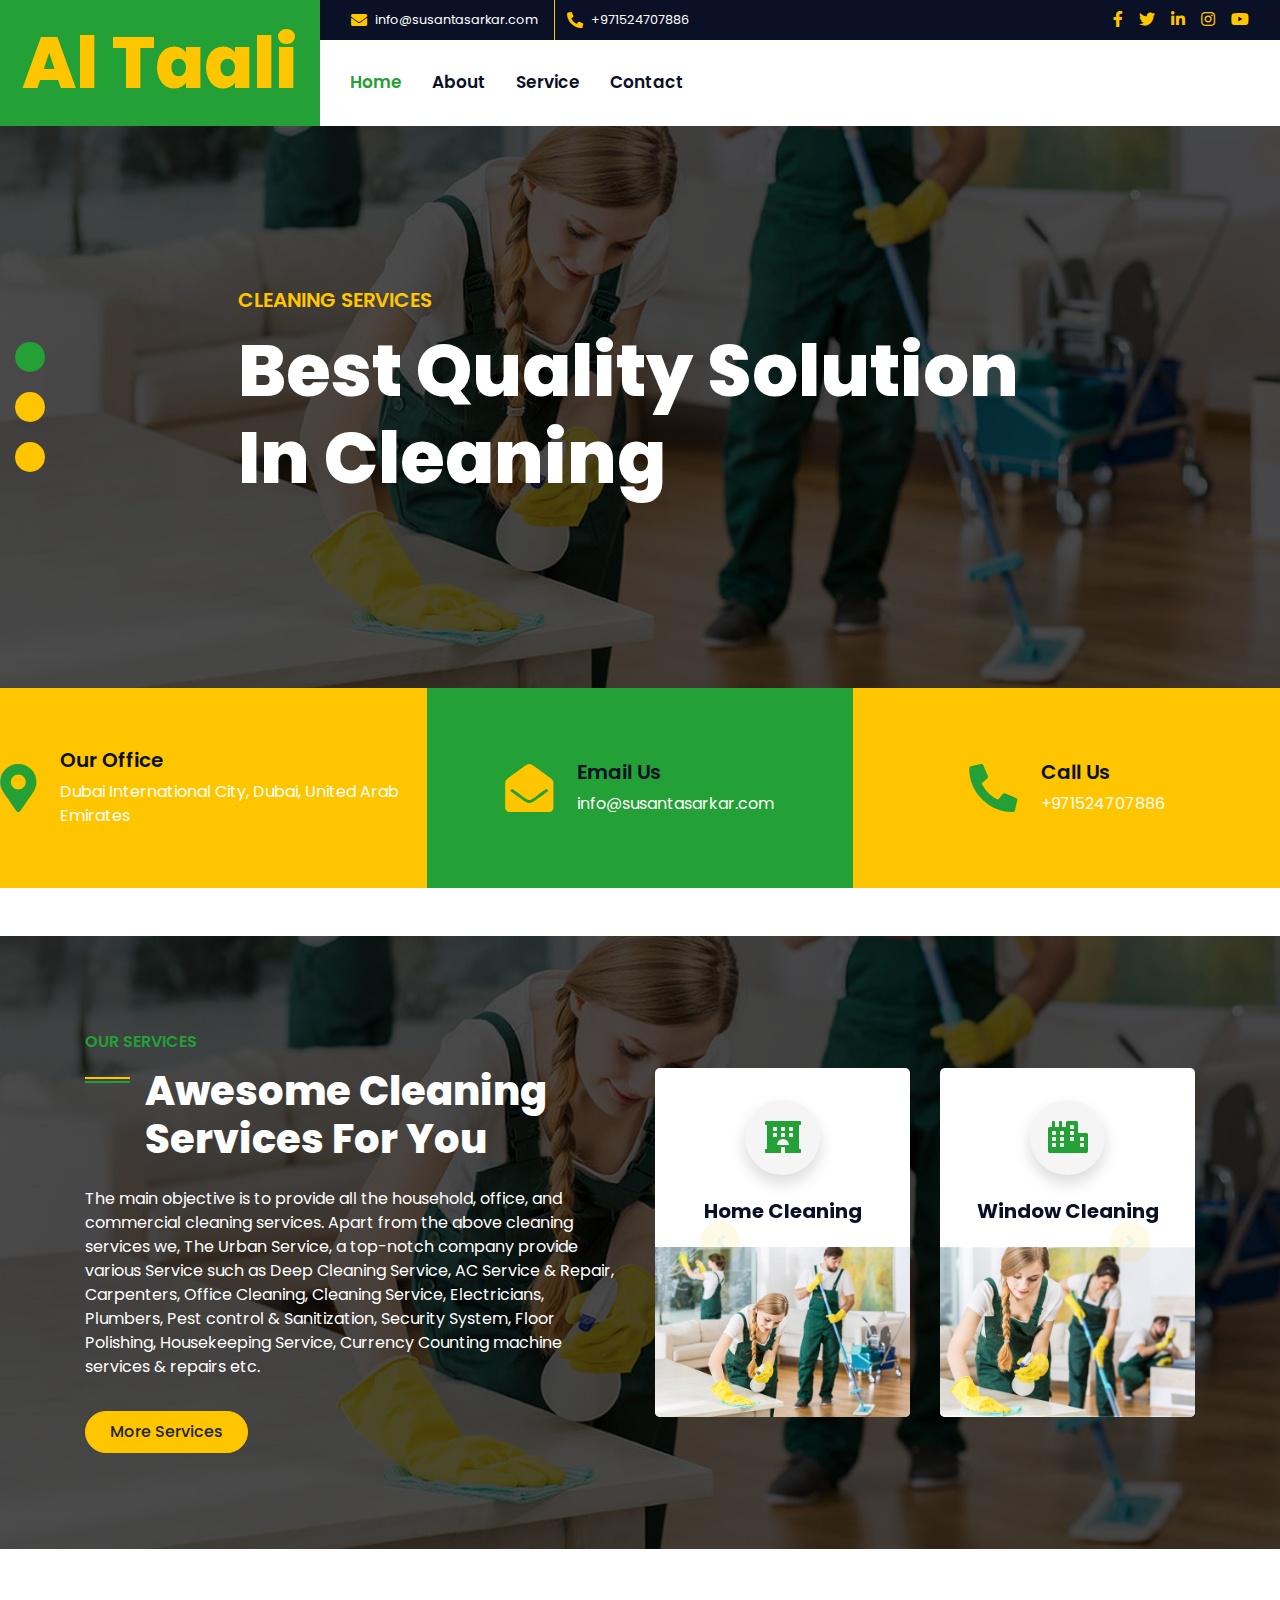
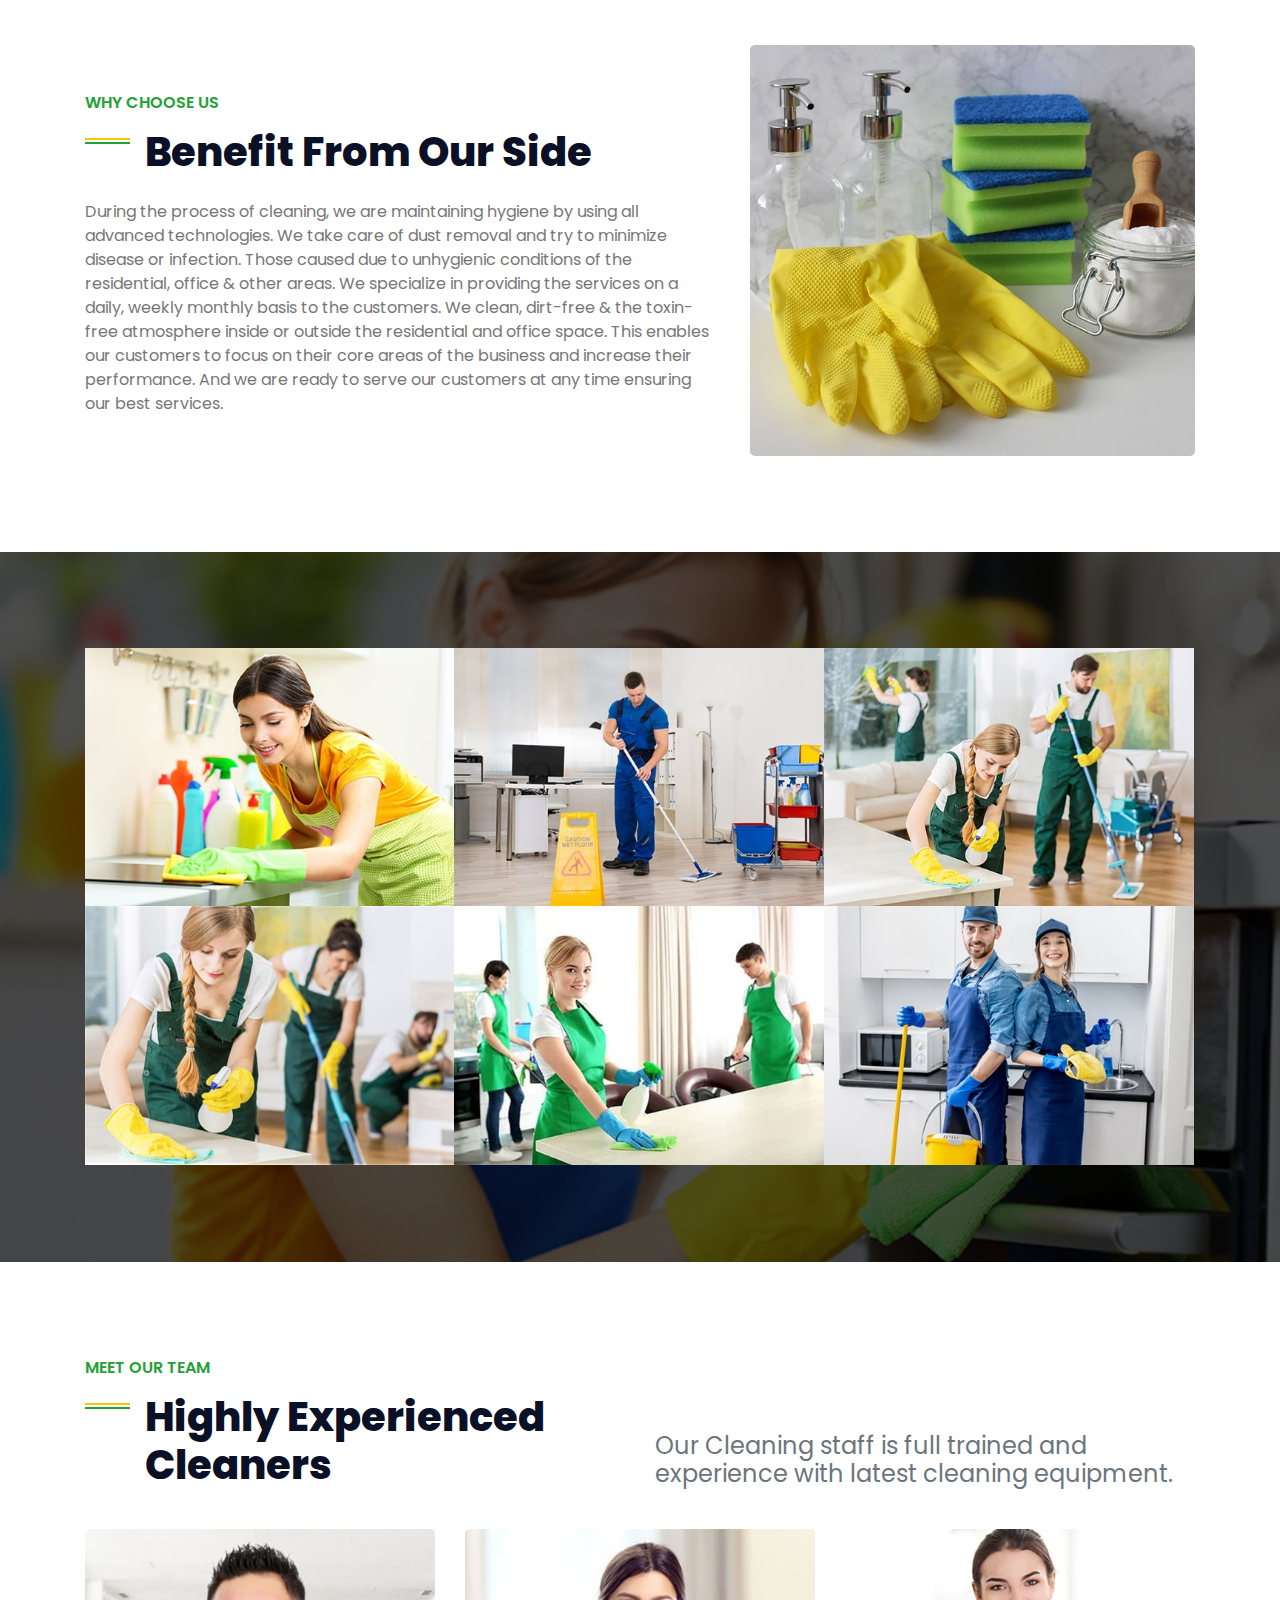
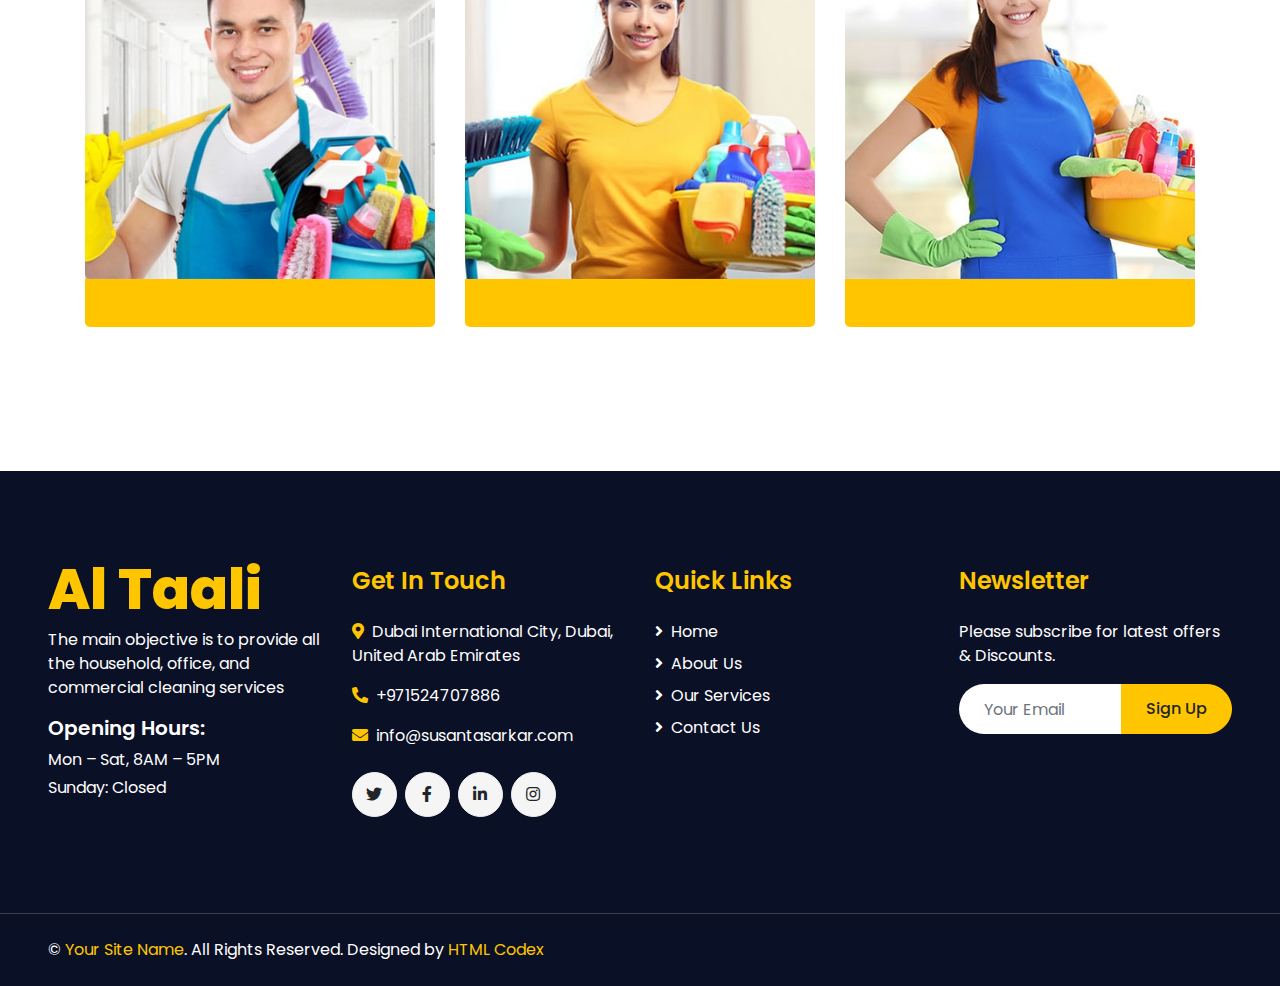
==== index.html @ 40920429 "updates" ====
<!DOCTYPE html>
<html lang="en">

<head>
    <meta charset="utf-8">
    <title>Al Taali - Cleaning Services LLC</title>
    <meta content="width=device-width, initial-scale=1.0" name="viewport">
    <meta content="Free HTML Templates" name="keywords">
    <meta content="Free HTML Templates" name="description">

    <!-- Favicon -->
    <link href="img/favicon.ico" rel="icon">

    <!-- Google Web Fonts -->
    <link rel="preconnect" href="https://fonts.gstatic.com">
    <link href="https://fonts.googleapis.com/css2?family=Poppins:wght@400;500;600;700;800&display=swap" rel="stylesheet">

    <!-- Font Awesome -->
    <link href="https://cdnjs.cloudflare.com/ajax/libs/font-awesome/5.10.0/css/all.min.css" rel="stylesheet">

    <!-- Libraries Stylesheet -->
    <link href="lib/owlcarousel/assets/owl.carousel.min.css" rel="stylesheet">
    <link href="lib/lightbox/css/lightbox.min.css" rel="stylesheet">

    <!-- Customized Bootstrap Stylesheet -->
    <link href="css/style.css" rel="stylesheet">
</head>

<body>
    <!-- Header Start -->
    <div class="container-fluid">
        <div class="row">
            <div class="col-lg-3 bg-secondary d-none d-lg-block">
                <a href="" class="navbar-brand w-100 h-100 m-0 p-0 d-flex align-items-center justify-content-center">
                    <h1 class="m-0 display-3 text-primary">Al Taali</h1>
                </a>
            </div>
            <div class="col-lg-9">
                <div class="row bg-dark d-none d-lg-flex">
                    <div class="col-lg-7 text-left text-white">
                        <div class="h-100 d-inline-flex align-items-center border-right border-primary py-2 px-3">
                            <i class="fa fa-envelope text-primary mr-2"></i>
                            <small>info@susantasarkar.com</small>
                        </div>
                        <div class="h-100 d-inline-flex align-items-center py-2 px-2">
                            <i class="fa fa-phone-alt text-primary mr-2"></i>
                            <small>+971524707886</small>
                        </div>
                    </div>
                    <div class="col-lg-5 text-right">
                        <div class="d-inline-flex align-items-center pr-2">
                            <a class="text-primary p-2" href="https://www.facebook.com/people/Al-Taali-Cleaning-Services-LLC/100087646323665/">
                                <i class="fab fa-facebook-f"></i>
                            </a>
                            <a class="text-primary p-2" href="">
                                <i class="fab fa-twitter"></i>
                            </a>
                            <a class="text-primary p-2" href="">
                                <i class="fab fa-linkedin-in"></i>
                            </a>
                            <a class="text-primary p-2" href="">
                                <i class="fab fa-instagram"></i>
                            </a>
                            <a class="text-primary p-2" href="">
                                <i class="fab fa-youtube"></i>
                            </a>
                        </div>
                    </div>
                </div>
                <nav class="navbar navbar-expand-lg bg-white navbar-light p-0">
                    <a href="" class="navbar-brand d-block d-lg-none">
                        <h1 class="m-0 display-4 text-primary">Al Taali</h1>
                    </a>
                    <button type="button" class="navbar-toggler" data-toggle="collapse" data-target="#navbarCollapse">
                        <span class="navbar-toggler-icon"></span>
                    </button>
                    <div class="collapse navbar-collapse justify-content-between" id="navbarCollapse">
                        <div class="navbar-nav mr-auto py-0">
                            <a href="index.html" class="nav-item nav-link active">Home</a>
                            <a href="about.html" class="nav-item nav-link">About</a>
                            <a href="service.html" class="nav-item nav-link">Service</a>
                          <!--  <a href="project.html" class="nav-item nav-link">Project</a>-->
                           <!-- <div class="nav-item dropdown">
                                <a href="#" class="nav-link dropdown-toggle" data-toggle="dropdown">Pages</a>
                                <div class="dropdown-menu rounded-0 m-0">
                                    <a href="blog.html" class="dropdown-item">Latest Blog</a>
                                    <a href="single.html" class="dropdown-item">Blog Detail</a>
                                </div>
                            </div>-->
                            <a href="contact.html" class="nav-item nav-link">Contact</a>
                        </div>
                       <!-- <a href="" class="btn btn-primary mr-3 d-none d-lg-block">Get A Quote</a>-->
                    </div>
                </nav>
            </div>
        </div>
    </div>
    <!-- Header End -->


    <!-- Carousel Start -->
    <div class="container-fluid p-0">
        <div id="header-carousel" class="carousel slide carousel-fade" data-ride="carousel">
            <ol class="carousel-indicators">
                <li data-target="#header-carousel" data-slide-to="0" class="active"></li>
                <li data-target="#header-carousel" data-slide-to="1"></li>
                <li data-target="#header-carousel" data-slide-to="2"></li>
            </ol>
            <div class="carousel-inner">
                <div class="carousel-item active">
                    <img class="img-fluid" src="img/carousel-1.jpg" alt="Image">
                    <div class="carousel-caption d-flex align-items-center justify-content-center">
                        <div class="p-5" style="width: 100%; max-width: 900px;">
                            <h5 class="text-primary text-uppercase mb-md-3">Cleaning Services</h5>
                            <h1 class="display-3 text-white mb-md-4">Best Quality Solution In Cleaning</h1>
                           <!-- <a href="" class="btn btn-primary">Get A Quote</a>-->
                        </div>
                    </div>
                </div>
                <div class="carousel-item">
                    <img class="img-fluid" src="img/carousel-2.jpg" alt="Image">
                    <div class="carousel-caption d-flex align-items-center justify-content-center">
                        <div class="p-5" style="width: 100%; max-width: 900px;">
                            <h5 class="text-primary text-uppercase mb-md-3">Cleaning Services</h5>
                            <h1 class="display-3 text-white mb-md-4">Highly Professional Cleaning Services</h1>
                           <!-- <a href="" class="btn btn-primary">Get A Quote</a>-->
                        </div>
                    </div>
                </div>
                <div class="carousel-item">
                    <img class="img-fluid" src="img/carousel-3.jpg" alt="Image">
                    <div class="carousel-caption d-flex align-items-center justify-content-center">
                        <div class="p-5" style="width: 100%; max-width: 900px;">
                            <h5 class="text-primary text-uppercase mb-md-3">Cleaning Services</h5>
                            <h1 class="display-3 text-white mb-md-4">Experienced & Expert Cleaners</h1>
                          <!--  <a href="" class="btn btn-primary">Get A Quote</a>-->
                        </div>
                    </div>
                </div>
            </div>
        </div>
    </div>
    <!-- Carousel End -->


    <!-- Contact Info Start -->
    <div class="container-fluid pb-5 contact-info">
        <div class="row">
            <div class="col-lg-4 p-0">
                <div class="contact-info-item d-flex align-items-center justify-content-center bg-primary text-white py-4 py-lg-0">
                    <i class="fa fa-3x fa-map-marker-alt text-secondary mr-4"></i>
                    <div class="">
                        <h5 class="mb-2">Our Office</h5>
                        <p class="m-0">Dubai International City, Dubai, United Arab Emirates</p>
                    </div>
                </div>
            </div>
            <div class="col-lg-4 p-0">
                <div class="contact-info-item d-flex align-items-center justify-content-center bg-secondary text-white py-4 py-lg-0">
                    <i class="fa fa-3x fa-envelope-open text-primary mr-4"></i>
                    <div class="">
                        <h5 class="mb-2">Email Us</h5>
                        <p class="m-0">info@susantasarkar.com</p>
                    </div>
                </div>
            </div>
            <div class="col-lg-4 p-0">
                <div class="contact-info-item d-flex align-items-center justify-content-center bg-primary text-white py-4 py-lg-0">
                    <i class="fa fa-3x fa-phone-alt text-secondary mr-4"></i>
                    <div class="">
                        <h5 class="mb-2">Call Us</h5>
                        <p class="m-0">+971524707886</p>
                    </div>
                </div>
            </div>
        </div>
    </div>
    <!-- Contact Info End -->


    <!-- About Start -->
  <!--  <div class="container-fluid py-5 mb-5">
        <div class="container">
            <div class="row">
                <div class="col-lg-5">
                 <div class="d-flex flex-column align-items-center justify-content-center bg-about rounded h-100 py-5 px-3">
                        
                    </div>
                </div>
                <div class="col-lg-7 pt-5 pb-lg-5">
                    <h6 class="text-secondary font-weight-semi-bold text-uppercase mb-3">Learn About Us</h6>
                    <h1 class="mb-4 section-title">We Provide The Best Cleaning Services</h1>
                    <h5 class="text-muted font-weight-normal mb-3">Eos kasd eos dolor vero vero, lorem stet diam rebum. Ipsum amet sed vero dolor sea lorem justo est dolor eos</h5>
                    <p>Invidunt lorem justo sanctus clita. Erat lorem labore ea, justo dolor lorem ipsum ut sed eos, ipsum et dolor kasd sit ea justo. Erat justo sed sed diam. Ea et erat ut sed diam sea ipsum est dolor</p>
                    
                    </div>
                </div>
            </div>
        </div>
    </div>-->
    <!-- About End -->


    <!-- Video Modal Start -->
    <div class="modal fade" id="videoModal" tabindex="-1" role="dialog" aria-labelledby="exampleModalLabel" aria-hidden="true">
        <div class="modal-dialog" role="document">
            <div class="modal-content">
                <div class="modal-body">
                    <button type="button" class="close" data-dismiss="modal" aria-label="Close">
                        <span aria-hidden="true">&times;</span>
                    </button>        
                    <!-- 16:9 aspect ratio -->
                    <div class="embed-responsive embed-responsive-16by9">
                        <iframe class="embed-responsive-item" src="" id="video"  allowscriptaccess="always" allow="autoplay"></iframe>
                    </div>
                </div>
            </div>
        </div>
    </div>
    <!-- Video Modal End -->


    <!-- Services Start -->
    <div class="container-fluid bg-service py-5">
        <div class="container py-5">
            <div class="row align-items-center">
                <div class="col-lg-6">
                    <h6 class="text-secondary font-weight-semi-bold text-uppercase mb-3">Our Services</h6>
                    <h1 class="mb-4 section-title text-white">Awesome Cleaning Services For You</h1>
                    <p class="text-white">The main objective is to provide all the household, office, and commercial cleaning services.

Apart from the above cleaning services we, The Urban Service, a top-notch company provide various  Service  such as Deep Cleaning Service, AC Service & Repair,  Carpenters,  Office Cleaning,  Cleaning Service, Electricians,  Plumbers, Pest control & Sanitization,  Security System,  Floor Polishing, Housekeeping Service,  Currency Counting  machine services & repairs etc.</p>
                    <a href="service.html" class="btn btn-primary mt-3 py-2 px-4">More Services</a>
                </div>
                <div class="col-lg-6 pt-5 pt-lg-0">
                    <div class="owl-carousel service-carousel position-relative">
                        <div class="d-flex flex-column align-items-center text-center bg-white rounded overflow-hidden pt-4">
                            <div class="icon-box bg-light text-secondary shadow mt-2 mb-4">
                                <i class="fa fa-2x fa-hotel"></i>
                            </div>
                            <h5 class="font-weight-bold mb-4 px-4">Home Cleaning</h5>
                            <img src="img/blog-1.jpg" alt="">
                        </div>
                        <div class="d-flex flex-column align-items-center text-center bg-white rounded overflow-hidden pt-4">
                            <div class="icon-box bg-light text-secondary shadow mt-2 mb-4">
                                <i class="fa fa-2x fa-city"></i>
                            </div>
                            <h5 class="font-weight-bold mb-4 px-4">Window Cleaning</h5>
                            <img src="img/blog-3.jpg" alt="">
                        </div>
                        <div class="d-flex flex-column align-items-center text-center bg-white rounded overflow-hidden pt-4">
                            <div class="icon-box bg-light text-secondary shadow mt-2 mb-4">
                                <i class="fa fa-2x fa-spa"></i>
                            </div>
                            <h5 class="font-weight-bold mb-4 px-4">Carpet Cleaning</h5>
                            <img src="img/blog-2.jpg" alt="">
                        </div>
                    </div>
                </div>
            </div>
        </div>
    </div>
    <!-- Services End -->


    <!-- Features Start -->
    <div class="container-fluid py-5">
        <div class="container py-5">
            <div class="row">
                <div class="col-lg-7 pt-lg-5 pb-3">
                    <h6 class="text-secondary font-weight-semi-bold text-uppercase mb-3">Why Choose Us</h6>
                    <h1 class="mb-4 section-title">Benefit From Our Side</h1>
                    <p class="mb-4">During the process of cleaning, we are maintaining hygiene by using all advanced technologies.

We take care of dust removal and try to minimize disease or infection. Those caused due to unhygienic conditions of the residential, office & other areas.

We specialize in providing the services on a daily, weekly monthly basis to the customers.

We clean, dirt-free & the toxin-free atmosphere inside or outside the residential and office space. This enables our customers to focus on their core areas of the business and increase their performance.

And we are ready to serve our customers at any time ensuring our best services.</p>
                    <div class="row">
                        
                    </div>
                </div>
                <div class="col-lg-5" style="min-height: 400px;">
                    <div class="position-relative h-100 rounded overflow-hidden">
                        <img class="position-absolute w-100 h-100" src="img/feature.jpg" style="object-fit: cover;">
                    </div>
                </div>
            </div>
        </div>
    </div>
    <!-- Features End -->


    <!-- Portfolio Start -->
    <div class="container-fluid bg-portfolio py-5">
        <div class="container py-5">
            <div class="row m-0 portfolio-container">
                <div class="col-lg-4 col-md-6 col-sm-12 p-0 portfolio-item">
                    <div class="position-relative overflow-hidden">
                        <div class="portfolio-img">
                            <img class="img-fluid w-100" src="img/portfolio-1.jpg" alt="">
                        </div>
                        
                       
                    </div>
                </div>
                <div class="col-lg-4 col-md-6 col-sm-12 p-0 portfolio-item">
                    <div class="position-relative overflow-hidden">
                        <div class="portfolio-img">
                            <img class="img-fluid w-100" src="img/portfolio-2.jpg" alt="">
                        </div>
                      
                    </div>
                </div>
                <div class="col-lg-4 col-md-6 col-sm-12 p-0 portfolio-item">
                    <div class="position-relative overflow-hidden">
                        <div class="portfolio-img">
                            <img class="img-fluid w-100" src="img/portfolio-3.jpg" alt="">
                        </div>
                      
                    </div>
                </div>
                <div class="col-lg-4 col-md-6 col-sm-12 p-0 portfolio-item">
                    <div class="position-relative overflow-hidden">
                        <div class="portfolio-img">
                            <img class="img-fluid w-100" src="img/portfolio-4.jpg" alt="">
                        </div>
                        
                    </div>
                </div>
                <div class="col-lg-4 col-md-6 col-sm-12 p-0 portfolio-item">
                    <div class="position-relative overflow-hidden">
                        <div class="portfolio-img">
                            <img class="img-fluid w-100" src="img/portfolio-5.jpg" alt="">
                        </div>
                       
                    </div>
                </div>
                <div class="col-lg-4 col-md-6 col-sm-12 p-0 portfolio-item">
                    <div class="position-relative overflow-hidden">
                        <div class="portfolio-img">
                            <img class="img-fluid w-100" src="img/portfolio-6.jpg" alt="">
                        </div>
                       
                    </div>
                </div>
            </div>
        </div>
        </div>
    </div>
    <!-- Portfolio End -->


    <!-- Team Start -->
    <div class="container-fluid py-5">
        <div class="container py-5">
            <div class="row align-items-end mb-4">
                <div class="col-lg-6">
                    <h6 class="text-secondary font-weight-semi-bold text-uppercase mb-3">Meet Our Team</h6>
                    <h1 class="section-title mb-3">Highly Experienced Cleaners</h1>
                </div>
                <div class="col-lg-6">
                    <h4 class="font-weight-normal text-muted mb-3">Our Cleaning staff is full trained and experience with latest cleaning equipment.</h4>
                </div>
            </div>
            <div class="row">
                <div class="col-12">
                    <div class="owl-carousel team-carousel position-relative">
                        <div class="team d-flex flex-column text-center rounded overflow-hidden">
                            <div class="position-relative">
                                <div class="team-img">
                                    <img class="img-fluid w-100" src="img/team-1.jpg" alt="">
                                </div>
                                <div class="team-social d-flex flex-column align-items-center justify-content-center bg-primary">
                                   <!-- <a class="btn btn-secondary btn-social mb-2" href="#"><i class="fab fa-twitter"></i></a>-->
                                   <!-- <a class="btn btn-secondary btn-social mb-2" href="#"><i class="fab fa-facebook-f"></i></a>-->
                                 <!--   <a class="btn btn-secondary btn-social" href="#"><i class="fab fa-linkedin-in"></i></a>-->
                                </div>
                            </div>
                            <div class="d-flex flex-column bg-primary text-center py-4">
                             <!--   <h5 class="font-weight-bold">Full Name</h5>
                                <p class="text-white m-0">Designation</p>-->
                            </div>
                        </div>
                        <div class="team d-flex flex-column text-center rounded overflow-hidden">
                            <div class="position-relative">
                                <div class="team-img">
                                    <img class="img-fluid w-100" src="img/team-2.jpg" alt="">
                                </div>
                                <div class="team-social d-flex flex-column align-items-center justify-content-center bg-primary">
                                   <!-- <a class="btn btn-secondary btn-social mb-2" href="#"><i class="fab fa-twitter"></i></a>-->
                                 <!--   <a class="btn btn-secondary btn-social mb-2" href="#"><i class="fab fa-facebook-f"></i></a>-->
                                  <!--  <a class="btn btn-secondary btn-social" href="#"><i class="fab fa-linkedin-in"></i></a>-->
                                </div>
                            </div>
                            <div class="d-flex flex-column bg-primary text-center py-4">
                               <!-- <h5 class="font-weight-bold">Full Name</h5>
                                <p class="text-white m-0">Designation</p>-->
                            </div>
                        </div>
                        <div class="team d-flex flex-column text-center rounded overflow-hidden">
                            <div class="position-relative">
                                <div class="team-img">
                                    <img class="img-fluid w-100" src="img/team-3.jpg" alt="">
                                </div>
                                <div class="team-social d-flex flex-column align-items-center justify-content-center bg-primary">
                                 <!--   <a class="btn btn-secondary btn-social mb-2" href="#"><i class="fab fa-twitter"></i></a>-->
                                   <!-- <a class="btn btn-secondary btn-social mb-2" href="#"><i class="fab fa-facebook-f"></i></a>-->
                                <!--    <a class="btn btn-secondary btn-social" href="#"><i class="fab fa-linkedin-in"></i></a>-->
                                </div>
                            </div>
                            <div class="d-flex flex-column bg-primary text-center py-4">
                              <!--  <h5 class="font-weight-bold">Full Name</h5>
                                <p class="text-white m-0">Designation</p>-->
                            </div>
                        </div>
                        <div class="team d-flex flex-column text-center rounded overflow-hidden">
                            <div class="position-relative">
                                <div class="team-img">
                                    <img class="img-fluid w-100" src="img/team-4.jpg" alt="">
                                </div>
                                <div class="team-social d-flex flex-column align-items-center justify-content-center bg-primary">
                                   <!-- <a class="btn btn-secondary btn-social mb-2" href="#"><i class="fab fa-twitter"></i></a>-->
                                   <!-- <a class="btn btn-secondary btn-social mb-2" href="#"><i class="fab fa-facebook-f"></i></a>-->
                                  <!--  <a class="btn btn-secondary btn-social" href="#"><i class="fab fa-linkedin-in"></i></a>-->
                                </div>
                            </div>
                            <div class="d-flex flex-column bg-primary text-center py-4">
                               <!-- <h5 class="font-weight-bold">Full Name</h5>
                                <p class="text-white m-0">Designation</p>-->
                            </div>
                        </div>
                    </div>
                </div>
            </div>
        </div>
    </div>
    <!-- Team End -->


    <!-- Testimonial Start -->
   <!-- <div class="container-fluid bg-testimonial py-5">
        <div class="container py-5">
            <div class="row">
                <div class="col-lg-7 pt-lg-5 pb-5">
                    <h6 class="text-secondary font-weight-semi-bold text-uppercase mb-3">Testimonial</h6>
                    <h1 class="section-title text-white mb-5">What Our Clients Say</h1>
                    <div class="owl-carousel testimonial-carousel position-relative">
                        <div class="d-flex flex-column text-white">
                            <div class="d-flex align-items-center mb-3">
                                <img class="img-fluid" src="img/testimonial-1.jpg" alt="">
                                <div class="ml-3">
                                    <h5 class="text-primary">Client Name</h5>
                                    <i>Profession</i>
                                </div>
                            </div>
                            <p>Tempor at diam tempor sed. Sanctus dolor ipsum ut nonumy amet clita sea. Sed eos sed dolores vero no. Ipsum elitr elitr stet dolor  lorem erat. Diam no amet sea justo vero ut. Dolor ipsum kasd ipsum dolore.</p>
                        </div>
                        <div class="d-flex flex-column text-white">
                            <div class="d-flex align-items-center mb-3">
                                <img class="img-fluid" src="img/testimonial-2.jpg" alt="">
                                <div class="ml-3">
                                    <h5 class="text-primary">Client Name</h5>
                                    <i>Profession</i>
                                </div>
                            </div>
                            <p>Tempor at diam tempor sed. Sanctus dolor ipsum ut nonumy amet clita sea. Sed eos sed dolores vero no. Ipsum elitr elitr stet dolor  lorem erat. Diam no amet sea justo vero ut. Dolor ipsum kasd ipsum dolore.</p>
                        </div>
                        <div class="d-flex flex-column text-white">
                            <div class="d-flex align-items-center mb-3">
                                <img class="img-fluid" src="img/testimonial-3.jpg" alt="">
                                <div class="ml-3">
                                    <h5 class="text-primary">Client Name</h5>
                                    <i>Profession</i>
                                </div>
                            </div>
                            <p>Tempor at diam tempor sed. Sanctus dolor ipsum ut nonumy amet clita sea. Sed eos sed dolores vero no. Ipsum elitr elitr stet dolor  lorem erat. Diam no amet sea justo vero ut. Dolor ipsum kasd ipsum dolore.</p>
                        </div>
                    </div>
                </div>
                <div class="col-lg-5" style="min-height: 400px;">
                    <div class="position-relative h-100 rounded overflow-hidden">
                        <img class="position-absolute w-100 h-100" src="img/testimonial.jpg" style="object-fit: cover;">
                    </div>
                </div>
            </div>
        </div>
    </div> -->
    <!-- Testimonial End -->


    <!-- Blog Start -->
   <!-- <div class="container-fluid pt-5">
        <div class="container pt-5">
            <div class="row align-items-end mb-4">
                <div class="col-lg-6">
                    <h6 class="text-secondary font-weight-semi-bold text-uppercase mb-3">Latest Blog</h6>
                    <h1 class="section-title mb-3">Latest Articles From Our Blog Post</h1>
                </div>
                <div class="col-lg-6">
                    <h4 class="font-weight-normal text-muted mb-3">Eirmod kasd duo eos et magna, diam dolore stet sea clita sit ea erat lorem. Ipsum eos ipsum magna lorem stet</h4>
                </div>
            </div>
            <div class="row">
                <div class="col-lg-4 col-md-6 mb-5">
                    <div class="position-relative mb-4">
                        <img class="img-fluid rounded w-100" src="img/blog-1.jpg" alt="">
                        <div class="blog-date">
                            <h4 class="font-weight-bold mb-n1">01</h4>
                            <small class="text-white text-uppercase">Jan</small>
                        </div>
                    </div>
                    <div class="d-flex mb-2">
                        <a class="text-secondary text-uppercase font-weight-medium" href="">Admin</a>
                        <span class="text-primary px-2">|</span>
                        <a class="text-secondary text-uppercase font-weight-medium" href="">Cleaning</a>
                    </div>
                    <h5 class="font-weight-medium mb-2">Rebum lorem eos ipsum diam</h5>
                    <p class="mb-4">Dolor justo sea kasd lorem clita justo no diam amet. Kasd magna dolor amet</p>
                    <a class="btn btn-sm btn-primary py-2" href="">Read More</a>
                </div>
                <div class="col-lg-4 col-md-6 mb-5">
                    <div class="position-relative mb-4">
                        <img class="img-fluid rounded w-100" src="img/blog-2.jpg" alt="">
                        <div class="blog-date">
                            <h4 class="font-weight-bold mb-n1">01</h4>
                            <small class="text-white text-uppercase">Jan</small>
                        </div>
                    </div>
                    <div class="d-flex mb-2">
                        <a class="text-secondary text-uppercase font-weight-medium" href="">Admin</a>
                        <span class="text-primary px-2">|</span>
                        <a class="text-secondary text-uppercase font-weight-medium" href="">Cleaning</a>
                    </div>
                    <h5 class="font-weight-medium mb-2">Rebum lorem eos ipsum diam</h5>
                    <p class="mb-4">Dolor justo sea kasd lorem clita justo no diam amet. Kasd magna dolor amet</p>
                    <a class="btn btn-sm btn-primary py-2" href="">Read More</a>
                </div>
                <div class="col-lg-4 col-md-6 mb-5">
                    <div class="position-relative mb-4">
                        <img class="img-fluid rounded w-100" src="img/blog-3.jpg" alt="">
                        <div class="blog-date">
                            <h4 class="font-weight-bold mb-n1">01</h4>
                            <small class="text-white text-uppercase">Jan</small>
                        </div>
                    </div>
                    <div class="d-flex mb-2">
                        <a class="text-secondary text-uppercase font-weight-medium" href="">Admin</a>
                        <span class="text-primary px-2">|</span>
                        <a class="text-secondary text-uppercase font-weight-medium" href="">Cleaning</a>
                    </div>
                    <h5 class="font-weight-medium mb-2">Rebum lorem eos ipsum diam</h5>
                    <p class="mb-4">Dolor justo sea kasd lorem clita justo no diam amet. Kasd magna dolor amet</p>
                    <a class="btn btn-sm btn-primary py-2" href="">Read More</a>
                </div>
            </div>
        </div>
    </div>-->
    <!-- Blog End -->


    <!-- Footer Start -->
    <div class="container-fluid bg-dark text-white mt-5 py-5 px-sm-3 px-md-5">
        <div class="row pt-5">
            <div class="col-lg-3 col-md-6 mb-5">
                <a href="index.html" class="navbar-brand">
                    <h1 class="m-0 mt-n3 display-4 text-primary">Al Taali</h1>
                </a>
                <p>The main objective is to provide all the household, office, and commercial cleaning services</p>
                <h5 class="font-weight-semi-bold text-white mb-2">Opening Hours:</h5>
                <p class="mb-1">Mon – Sat, 8AM – 5PM</p>
                <p class="mb-0">Sunday: Closed</p>
            </div>
            <div class="col-lg-3 col-md-6 mb-5">
                <h4 class="font-weight-semi-bold text-primary mb-4">Get In Touch</h4>
                <p><i class="fa fa-map-marker-alt text-primary mr-2"></i>Dubai International City, Dubai, United Arab Emirates</p>
                <p><i class="fa fa-phone-alt text-primary mr-2"></i>+971524707886</p>
                <p><i class="fa fa-envelope text-primary mr-2"></i>info@susantasarkar.com</p>
            <div class="d-flex justify-content-start mt-4"> 
                    <a class="btn btn-light btn-social mr-2" href="#"><i class="fab fa-twitter"></i></a>
                    <a class="btn btn-light btn-social mr-2" href="https://www.facebook.com/people/Al-Taali-Cleaning-Services-LLC/100087646323665/"><i class="fab fa-facebook-f"></i></a>
                    <a class="btn btn-light btn-social mr-2" href="#"><i class="fab fa-linkedin-in"></i></a>
                    <a class="btn btn-light btn-social" href="#"><i class="fab fa-instagram"></i></a>
                </div>
            </div>
            <div class="col-lg-3 col-md-6 mb-5">
                <h4 class="font-weight-semi-bold text-primary mb-4">Quick Links</h4>
                <div class="d-flex flex-column justify-content-start">
                    <a class="text-white mb-2" href="index.html"><i class="fa fa-angle-right mr-2"></i>Home</a>
                    <a class="text-white mb-2" href="about.html"><i class="fa fa-angle-right mr-2"></i>About Us</a>
                    <a class="text-white mb-2" href="service.html"><i class="fa fa-angle-right mr-2"></i>Our Services</a>
                    <!--<a class="text-white mb-2" href="#"><i class="fa fa-angle-right mr-2"></i>Our Projects</a>-->
                    <a class="text-white" href="contact.html"><i class="fa fa-angle-right mr-2"></i>Contact Us</a>
                </div>
            </div>
            <div class="col-lg-3 col-md-6 mb-5">
                <h4 class="font-weight-semi-bold text-primary mb-4">Newsletter</h4>
                <p>Please subscribe for latest offers & Discounts.</p>
                <div class="w-100">
                    <div class="input-group">
                        <input type="text" class="form-control border-0" style="padding: 25px;" placeholder="Your Email">
                        <div class="input-group-append">
                            <button class="btn btn-primary px-4">Sign Up</button>
                        </div>
                    </div>
                </div>
            </div>
        </div>
    </div>
    <div class="container-fluid bg-dark text-white border-top py-4 px-sm-3 px-md-5" style="border-color: #3E3E4E !important;">
        <div class="row">
            <div class="col-lg-6 text-center text-md-left mb-3 mb-md-0">
                <p class="m-0 text-white">&copy; <a href="#">Your Site Name</a>. All Rights Reserved. Designed by <a href="https://htmlcodex.com">HTML Codex</a>
                </p>
            </div>
           <!-- <div class="col-lg-6 text-center text-md-right">
                <ul class="nav d-inline-flex">
                    <li class="nav-item">
                        <a class="nav-link text-white py-0" href="#">Privacy</a>
                    </li>
                    <li class="nav-item">
                        <a class="nav-link text-white py-0" href="#">Terms</a>
                    </li>
                    <li class="nav-item">
                        <a class="nav-link text-white py-0" href="#">FAQs</a>
                    </li>
                    <li class="nav-item">
                        <a class="nav-link text-white py-0" href="#">Help</a>
                    </li>
                </ul>
            </div>
        </div>
    </div>-->
    <!-- Footer End -->


    <!-- Back to Top -->
    <a href="#" class="btn btn-primary px-3 back-to-top"><i class="fa fa-angle-double-up"></i></a>


    <!-- JavaScript Libraries -->
    <script src="https://code.jquery.com/jquery-3.4.1.min.js"></script>
    <script src="https://stackpath.bootstrapcdn.com/bootstrap/4.4.1/js/bootstrap.bundle.min.js"></script>
    <script src="lib/easing/easing.min.js"></script>
    <script src="lib/waypoints/waypoints.min.js"></script>
    <script src="lib/counterup/counterup.min.js"></script>
    <script src="lib/owlcarousel/owl.carousel.min.js"></script>
    <script src="lib/isotope/isotope.pkgd.min.js"></script>
    <script src="lib/lightbox/js/lightbox.min.js"></script>

    <!-- Contact Javascript File -->
    <script src="mail/jqBootstrapValidation.min.js"></script>
    <script src="mail/contact.js"></script>

    <!-- Template Javascript -->
    <script src="js/main.js"></script>
</body>

</html>
---- css/style.css ----
/******* Bootstrap Theming ********/
/*!
 * Bootstrap v4.5.3 (https://getbootstrap.com/)
 * Copyright 2011-2020 The Bootstrap Authors
 * Copyright 2011-2020 Twitter, Inc.
 * Licensed under MIT (https://github.com/twbs/bootstrap/blob/main/LICENSE)
 */
:root {
  --blue: #007bff;
  --indigo: #6610f2;
  --purple: #6f42c1;
  --pink: #e83e8c;
  --red: #dc3545;
  --orange: #fd7e14;
  --yellow: #ffc107;
  --green: #28a745;
  --teal: #20c997;
  --cyan: #17a2b8;
  --white: #fff;
  --gray: #6c757d;
  --gray-dark: #343a40;
  --primary: #FFC600;
  --secondary: #23A036;
  --success: #28a745;
  --info: #17a2b8;
  --warning: #ffc107;
  --danger: #dc3545;
  --light: #F5F5F5;
  --dark: #0a1026;
  --breakpoint-xs: 0;
  --breakpoint-sm: 576px;
  --breakpoint-md: 768px;
  --breakpoint-lg: 992px;
  --breakpoint-xl: 1200px;
  --font-family-sans-serif: "Poppins", sans-serif;
  --font-family-monospace: SFMono-Regular, Menlo, Monaco, Consolas, "Liberation Mono", "Courier New", monospace;
}

*,
*::before,
*::after {
  box-sizing: border-box;
}

html {
  font-family: sans-serif;
  line-height: 1.15;
  -webkit-text-size-adjust: 100%;
  -webkit-tap-highlight-color: rgba(0, 0, 0, 0);
}

article, aside, figcaption, figure, footer, header, hgroup, main, nav, section {
  display: block;
}

body {
  margin: 0;
  font-family: "Poppins", sans-serif;
  font-size: 1rem;
  font-weight: 400;
  line-height: 1.5;
  color: #777777;
  text-align: left;
  background-color: #fff;
}

[tabindex="-1"]:focus:not(:focus-visible) {
  outline: 0 !important;
}

hr {
  box-sizing: content-box;
  height: 0;
  overflow: visible;
}

h1, h2, h3, h4, h5, h6 {
  margin-top: 0;
  margin-bottom: 0.5rem;
}

p {
  margin-top: 0;
  margin-bottom: 1rem;
}

abbr[title],
abbr[data-original-title] {
  text-decoration: underline;
  text-decoration: underline dotted;
  cursor: help;
  border-bottom: 0;
  text-decoration-skip-ink: none;
}

address {
  margin-bottom: 1rem;
  font-style: normal;
  line-height: inherit;
}

ol,
ul,
dl {
  margin-top: 0;
  margin-bottom: 1rem;
}

ol ol,
ul ul,
ol ul,
ul ol {
  margin-bottom: 0;
}

dt {
  font-weight: 700;
}

dd {
  margin-bottom: .5rem;
  margin-left: 0;
}

blockquote {
  margin: 0 0 1rem;
}

b,
strong {
  font-weight: bolder;
}

small {
  font-size: 80%;
}

sub,
sup {
  position: relative;
  font-size: 75%;
  line-height: 0;
  vertical-align: baseline;
}

sub {
  bottom: -.25em;
}

sup {
  top: -.5em;
}

a {
  color: #FFC600;
  text-decoration: none;
  background-color: transparent;
}

a:hover {
  color: #b38b00;
  text-decoration: underline;
}

a:not([href]):not([class]) {
  color: inherit;
  text-decoration: none;
}

a:not([href]):not([class]):hover {
  color: inherit;
  text-decoration: none;
}

pre,
code,
kbd,
samp {
  font-family: SFMono-Regular, Menlo, Monaco, Consolas, "Liberation Mono", "Courier New", monospace;
  font-size: 1em;
}

pre {
  margin-top: 0;
  margin-bottom: 1rem;
  overflow: auto;
  -ms-overflow-style: scrollbar;
}

figure {
  margin: 0 0 1rem;
}

img {
  vertical-align: middle;
  border-style: none;
}

svg {
  overflow: hidden;
  vertical-align: middle;
}

table {
  border-collapse: collapse;
}

caption {
  padding-top: 0.75rem;
  padding-bottom: 0.75rem;
  color: #6c757d;
  text-align: left;
  caption-side: bottom;
}

th {
  text-align: inherit;
  text-align: -webkit-match-parent;
}

label {
  display: inline-block;
  margin-bottom: 0.5rem;
}

button {
  border-radius: 0;
}

button:focus {
  outline: 1px dotted;
  outline: 5px auto -webkit-focus-ring-color;
}

input,
button,
select,
optgroup,
textarea {
  margin: 0;
  font-family: inherit;
  font-size: inherit;
  line-height: inherit;
}

button,
input {
  overflow: visible;
}

button,
select {
  text-transform: none;
}

[role="button"] {
  cursor: pointer;
}

select {
  word-wrap: normal;
}

button,
[type="button"],
[type="reset"],
[type="submit"] {
  -webkit-appearance: button;
}

button:not(:disabled),
[type="button"]:not(:disabled),
[type="reset"]:not(:disabled),
[type="submit"]:not(:disabled) {
  cursor: pointer;
}

button::-moz-focus-inner,
[type="button"]::-moz-focus-inner,
[type="reset"]::-moz-focus-inner,
[type="submit"]::-moz-focus-inner {
  padding: 0;
  border-style: none;
}

input[type="radio"],
input[type="checkbox"] {
  box-sizing: border-box;
  padding: 0;
}

textarea {
  overflow: auto;
  resize: vertical;
}

fieldset {
  min-width: 0;
  padding: 0;
  margin: 0;
  border: 0;
}

legend {
  display: block;
  width: 100%;
  max-width: 100%;
  padding: 0;
  margin-bottom: .5rem;
  font-size: 1.5rem;
  line-height: inherit;
  color: inherit;
  white-space: normal;
}

@media (max-width: 1200px) {
  legend {
    font-size: calc(1.275rem + 0.3vw) ;
  }
}

progress {
  vertical-align: baseline;
}

[type="number"]::-webkit-inner-spin-button,
[type="number"]::-webkit-outer-spin-button {
  height: auto;
}

[type="search"] {
  outline-offset: -2px;
  -webkit-appearance: none;
}

[type="search"]::-webkit-search-decoration {
  -webkit-appearance: none;
}

::-webkit-file-upload-button {
  font: inherit;
  -webkit-appearance: button;
}

output {
  display: inline-block;
}

summary {
  display: list-item;
  cursor: pointer;
}

template {
  display: none;
}

[hidden] {
  display: none !important;
}

h1, h2, h3, h4, h5, h6,
.h1, .h2, .h3, .h4, .h5, .h6 {
  margin-bottom: 0.5rem;
  font-weight: 500;
  line-height: 1.2;
  color: #0a1026;
}

h1, .h1 {
  font-size: 2.5rem;
}

@media (max-width: 1200px) {
  h1, .h1 {
    font-size: calc(1.375rem + 1.5vw) ;
  }
}

h2, .h2 {
  font-size: 2rem;
}

@media (max-width: 1200px) {
  h2, .h2 {
    font-size: calc(1.325rem + 0.9vw) ;
  }
}

h3, .h3 {
  font-size: 1.75rem;
}

@media (max-width: 1200px) {
  h3, .h3 {
    font-size: calc(1.3rem + 0.6vw) ;
  }
}

h4, .h4 {
  font-size: 1.5rem;
}

@media (max-width: 1200px) {
  h4, .h4 {
    font-size: calc(1.275rem + 0.3vw) ;
  }
}

h5, .h5 {
  font-size: 1.25rem;
}

h6, .h6 {
  font-size: 1rem;
}

.lead {
  font-size: 1.25rem;
  font-weight: 300;
}

.display-1 {
  font-size: 6rem;
  font-weight: 300;
  line-height: 1.2;
}

@media (max-width: 1200px) {
  .display-1 {
    font-size: calc(1.725rem + 5.7vw) ;
  }
}

.display-2 {
  font-size: 5.5rem;
  font-weight: 300;
  line-height: 1.2;
}

@media (max-width: 1200px) {
  .display-2 {
    font-size: calc(1.675rem + 5.1vw) ;
  }
}

.display-3 {
  font-size: 4.5rem;
  font-weight: 300;
  line-height: 1.2;
}

@media (max-width: 1200px) {
  .display-3 {
    font-size: calc(1.575rem + 3.9vw) ;
  }
}

.display-4 {
  font-size: 3.5rem;
  font-weight: 300;
  line-height: 1.2;
}

@media (max-width: 1200px) {
  .display-4 {
    font-size: calc(1.475rem + 2.7vw) ;
  }
}

hr {
  margin-top: 1rem;
  margin-bottom: 1rem;
  border: 0;
  border-top: 1px solid rgba(0, 0, 0, 0.1);
}

small,
.small {
  font-size: 80%;
  font-weight: 400;
}

mark,
.mark {
  padding: 0.2em;
  background-color: #fcf8e3;
}

.list-unstyled {
  padding-left: 0;
  list-style: none;
}

.list-inline {
  padding-left: 0;
  list-style: none;
}

.list-inline-item {
  display: inline-block;
}

.list-inline-item:not(:last-child) {
  margin-right: 0.5rem;
}

.initialism {
  font-size: 90%;
  text-transform: uppercase;
}

.blockquote {
  margin-bottom: 1rem;
  font-size: 1.25rem;
}

.blockquote-footer {
  display: block;
  font-size: 80%;
  color: #6c757d;
}

.blockquote-footer::before {
  content: "\2014\00A0";
}

.img-fluid {
  max-width: 100%;
  height: auto;
}

.img-thumbnail {
  padding: 0.25rem;
  background-color: #fff;
  border: 1px solid #dee2e6;
  border-radius: 5px;
  max-width: 100%;
  height: auto;
}

.figure {
  display: inline-block;
}

.figure-img {
  margin-bottom: 0.5rem;
  line-height: 1;
}

.figure-caption {
  font-size: 90%;
  color: #6c757d;
}

code {
  font-size: 87.5%;
  color: #e83e8c;
  word-wrap: break-word;
}

a > code {
  color: inherit;
}

kbd {
  padding: 0.2rem 0.4rem;
  font-size: 87.5%;
  color: #fff;
  background-color: #212529;
  border-radius: 0.2rem;
}

kbd kbd {
  padding: 0;
  font-size: 100%;
  font-weight: 700;
}

pre {
  display: block;
  font-size: 87.5%;
  color: #212529;
}

pre code {
  font-size: inherit;
  color: inherit;
  word-break: normal;
}

.pre-scrollable {
  max-height: 340px;
  overflow-y: scroll;
}

.container,
.container-fluid,
.container-sm,
.container-md,
.container-lg,
.container-xl {
  width: 100%;
  padding-right: 15px;
  padding-left: 15px;
  margin-right: auto;
  margin-left: auto;
}

@media (min-width: 576px) {
  .container, .container-sm {
    max-width: 540px;
  }
}

@media (min-width: 768px) {
  .container, .container-sm, .container-md {
    max-width: 720px;
  }
}

@media (min-width: 992px) {
  .container, .container-sm, .container-md, .container-lg {
    max-width: 960px;
  }
}

@media (min-width: 1200px) {
  .container, .container-sm, .container-md, .container-lg, .container-xl {
    max-width: 1140px;
  }
}

.row {
  display: flex;
  flex-wrap: wrap;
  margin-right: -15px;
  margin-left: -15px;
}

.no-gutters {
  margin-right: 0;
  margin-left: 0;
}

.no-gutters > .col,
.no-gutters > [class*="col-"] {
  padding-right: 0;
  padding-left: 0;
}

.col-1, .col-2, .col-3, .col-4, .col-5, .col-6, .col-7, .col-8, .col-9, .col-10, .col-11, .col-12, .col,
.col-auto, .col-sm-1, .col-sm-2, .col-sm-3, .col-sm-4, .col-sm-5, .col-sm-6, .col-sm-7, .col-sm-8, .col-sm-9, .col-sm-10, .col-sm-11, .col-sm-12, .col-sm,
.col-sm-auto, .col-md-1, .col-md-2, .col-md-3, .col-md-4, .col-md-5, .col-md-6, .col-md-7, .col-md-8, .col-md-9, .col-md-10, .col-md-11, .col-md-12, .col-md,
.col-md-auto, .col-lg-1, .col-lg-2, .col-lg-3, .col-lg-4, .col-lg-5, .col-lg-6, .col-lg-7, .col-lg-8, .col-lg-9, .col-lg-10, .col-lg-11, .col-lg-12, .col-lg,
.col-lg-auto, .col-xl-1, .col-xl-2, .col-xl-3, .col-xl-4, .col-xl-5, .col-xl-6, .col-xl-7, .col-xl-8, .col-xl-9, .col-xl-10, .col-xl-11, .col-xl-12, .col-xl,
.col-xl-auto {
  position: relative;
  width: 100%;
  padding-right: 15px;
  padding-left: 15px;
}

.col {
  flex-basis: 0;
  flex-grow: 1;
  max-width: 100%;
}

.row-cols-1 > * {
  flex: 0 0 100%;
  max-width: 100%;
}

.row-cols-2 > * {
  flex: 0 0 50%;
  max-width: 50%;
}

.row-cols-3 > * {
  flex: 0 0 33.33333%;
  max-width: 33.33333%;
}

.row-cols-4 > * {
  flex: 0 0 25%;
  max-width: 25%;
}

.row-cols-5 > * {
  flex: 0 0 20%;
  max-width: 20%;
}

.row-cols-6 > * {
  flex: 0 0 16.66667%;
  max-width: 16.66667%;
}

.col-auto {
  flex: 0 0 auto;
  width: auto;
  max-width: 100%;
}

.col-1 {
  flex: 0 0 8.33333%;
  max-width: 8.33333%;
}

.col-2 {
  flex: 0 0 16.66667%;
  max-width: 16.66667%;
}

.col-3 {
  flex: 0 0 25%;
  max-width: 25%;
}

.col-4 {
  flex: 0 0 33.33333%;
  max-width: 33.33333%;
}

.col-5 {
  flex: 0 0 41.66667%;
  max-width: 41.66667%;
}

.col-6 {
  flex: 0 0 50%;
  max-width: 50%;
}

.col-7 {
  flex: 0 0 58.33333%;
  max-width: 58.33333%;
}

.col-8 {
  flex: 0 0 66.66667%;
  max-width: 66.66667%;
}

.col-9 {
  flex: 0 0 75%;
  max-width: 75%;
}

.col-10 {
  flex: 0 0 83.33333%;
  max-width: 83.33333%;
}

.col-11 {
  flex: 0 0 91.66667%;
  max-width: 91.66667%;
}

.col-12 {
  flex: 0 0 100%;
  max-width: 100%;
}

.order-first {
  order: -1;
}

.order-last {
  order: 13;
}

.order-0 {
  order: 0;
}

.order-1 {
  order: 1;
}

.order-2 {
  order: 2;
}

.order-3 {
  order: 3;
}

.order-4 {
  order: 4;
}

.order-5 {
  order: 5;
}

.order-6 {
  order: 6;
}

.order-7 {
  order: 7;
}

.order-8 {
  order: 8;
}

.order-9 {
  order: 9;
}

.order-10 {
  order: 10;
}

.order-11 {
  order: 11;
}

.order-12 {
  order: 12;
}

.offset-1 {
  margin-left: 8.33333%;
}

.offset-2 {
  margin-left: 16.66667%;
}

.offset-3 {
  margin-left: 25%;
}

.offset-4 {
  margin-left: 33.33333%;
}

.offset-5 {
  margin-left: 41.66667%;
}

.offset-6 {
  margin-left: 50%;
}

.offset-7 {
  margin-left: 58.33333%;
}

.offset-8 {
  margin-left: 66.66667%;
}

.offset-9 {
  margin-left: 75%;
}

.offset-10 {
  margin-left: 83.33333%;
}

.offset-11 {
  margin-left: 91.66667%;
}

@media (min-width: 576px) {
  .col-sm {
    flex-basis: 0;
    flex-grow: 1;
    max-width: 100%;
  }
  .row-cols-sm-1 > * {
    flex: 0 0 100%;
    max-width: 100%;
  }
  .row-cols-sm-2 > * {
    flex: 0 0 50%;
    max-width: 50%;
  }
  .row-cols-sm-3 > * {
    flex: 0 0 33.33333%;
    max-width: 33.33333%;
  }
  .row-cols-sm-4 > * {
    flex: 0 0 25%;
    max-width: 25%;
  }
  .row-cols-sm-5 > * {
    flex: 0 0 20%;
    max-width: 20%;
  }
  .row-cols-sm-6 > * {
    flex: 0 0 16.66667%;
    max-width: 16.66667%;
  }
  .col-sm-auto {
    flex: 0 0 auto;
    width: auto;
    max-width: 100%;
  }
  .col-sm-1 {
    flex: 0 0 8.33333%;
    max-width: 8.33333%;
  }
  .col-sm-2 {
    flex: 0 0 16.66667%;
    max-width: 16.66667%;
  }
  .col-sm-3 {
    flex: 0 0 25%;
    max-width: 25%;
  }
  .col-sm-4 {
    flex: 0 0 33.33333%;
    max-width: 33.33333%;
  }
  .col-sm-5 {
    flex: 0 0 41.66667%;
    max-width: 41.66667%;
  }
  .col-sm-6 {
    flex: 0 0 50%;
    max-width: 50%;
  }
  .col-sm-7 {
    flex: 0 0 58.33333%;
    max-width: 58.33333%;
  }
  .col-sm-8 {
    flex: 0 0 66.66667%;
    max-width: 66.66667%;
  }
  .col-sm-9 {
    flex: 0 0 75%;
    max-width: 75%;
  }
  .col-sm-10 {
    flex: 0 0 83.33333%;
    max-width: 83.33333%;
  }
  .col-sm-11 {
    flex: 0 0 91.66667%;
    max-width: 91.66667%;
  }
  .col-sm-12 {
    flex: 0 0 100%;
    max-width: 100%;
  }
  .order-sm-first {
    order: -1;
  }
  .order-sm-last {
    order: 13;
  }
  .order-sm-0 {
    order: 0;
  }
  .order-sm-1 {
    order: 1;
  }
  .order-sm-2 {
    order: 2;
  }
  .order-sm-3 {
    order: 3;
  }
  .order-sm-4 {
    order: 4;
  }
  .order-sm-5 {
    order: 5;
  }
  .order-sm-6 {
    order: 6;
  }
  .order-sm-7 {
    order: 7;
  }
  .order-sm-8 {
    order: 8;
  }
  .order-sm-9 {
    order: 9;
  }
  .order-sm-10 {
    order: 10;
  }
  .order-sm-11 {
    order: 11;
  }
  .order-sm-12 {
    order: 12;
  }
  .offset-sm-0 {
    margin-left: 0;
  }
  .offset-sm-1 {
    margin-left: 8.33333%;
  }
  .offset-sm-2 {
    margin-left: 16.66667%;
  }
  .offset-sm-3 {
    margin-left: 25%;
  }
  .offset-sm-4 {
    margin-left: 33.33333%;
  }
  .offset-sm-5 {
    margin-left: 41.66667%;
  }
  .offset-sm-6 {
    margin-left: 50%;
  }
  .offset-sm-7 {
    margin-left: 58.33333%;
  }
  .offset-sm-8 {
    margin-left: 66.66667%;
  }
  .offset-sm-9 {
    margin-left: 75%;
  }
  .offset-sm-10 {
    margin-left: 83.33333%;
  }
  .offset-sm-11 {
    margin-left: 91.66667%;
  }
}

@media (min-width: 768px) {
  .col-md {
    flex-basis: 0;
    flex-grow: 1;
    max-width: 100%;
  }
  .row-cols-md-1 > * {
    flex: 0 0 100%;
    max-width: 100%;
  }
  .row-cols-md-2 > * {
    flex: 0 0 50%;
    max-width: 50%;
  }
  .row-cols-md-3 > * {
    flex: 0 0 33.33333%;
    max-width: 33.33333%;
  }
  .row-cols-md-4 > * {
    flex: 0 0 25%;
    max-width: 25%;
  }
  .row-cols-md-5 > * {
    flex: 0 0 20%;
    max-width: 20%;
  }
  .row-cols-md-6 > * {
    flex: 0 0 16.66667%;
    max-width: 16.66667%;
  }
  .col-md-auto {
    flex: 0 0 auto;
    width: auto;
    max-width: 100%;
  }
  .col-md-1 {
    flex: 0 0 8.33333%;
    max-width: 8.33333%;
  }
  .col-md-2 {
    flex: 0 0 16.66667%;
    max-width: 16.66667%;
  }
  .col-md-3 {
    flex: 0 0 25%;
    max-width: 25%;
  }
  .col-md-4 {
    flex: 0 0 33.33333%;
    max-width: 33.33333%;
  }
  .col-md-5 {
    flex: 0 0 41.66667%;
    max-width: 41.66667%;
  }
  .col-md-6 {
    flex: 0 0 50%;
    max-width: 50%;
  }
  .col-md-7 {
    flex: 0 0 58.33333%;
    max-width: 58.33333%;
  }
  .col-md-8 {
    flex: 0 0 66.66667%;
    max-width: 66.66667%;
  }
  .col-md-9 {
    flex: 0 0 75%;
    max-width: 75%;
  }
  .col-md-10 {
    flex: 0 0 83.33333%;
    max-width: 83.33333%;
  }
  .col-md-11 {
    flex: 0 0 91.66667%;
    max-width: 91.66667%;
  }
  .col-md-12 {
    flex: 0 0 100%;
    max-width: 100%;
  }
  .order-md-first {
    order: -1;
  }
  .order-md-last {
    order: 13;
  }
  .order-md-0 {
    order: 0;
  }
  .order-md-1 {
    order: 1;
  }
  .order-md-2 {
    order: 2;
  }
  .order-md-3 {
    order: 3;
  }
  .order-md-4 {
    order: 4;
  }
  .order-md-5 {
    order: 5;
  }
  .order-md-6 {
    order: 6;
  }
  .order-md-7 {
    order: 7;
  }
  .order-md-8 {
    order: 8;
  }
  .order-md-9 {
    order: 9;
  }
  .order-md-10 {
    order: 10;
  }
  .order-md-11 {
    order: 11;
  }
  .order-md-12 {
    order: 12;
  }
  .offset-md-0 {
    margin-left: 0;
  }
  .offset-md-1 {
    margin-left: 8.33333%;
  }
  .offset-md-2 {
    margin-left: 16.66667%;
  }
  .offset-md-3 {
    margin-left: 25%;
  }
  .offset-md-4 {
    margin-left: 33.33333%;
  }
  .offset-md-5 {
    margin-left: 41.66667%;
  }
  .offset-md-6 {
    margin-left: 50%;
  }
  .offset-md-7 {
    margin-left: 58.33333%;
  }
  .offset-md-8 {
    margin-left: 66.66667%;
  }
  .offset-md-9 {
    margin-left: 75%;
  }
  .offset-md-10 {
    margin-left: 83.33333%;
  }
  .offset-md-11 {
    margin-left: 91.66667%;
  }
}

@media (min-width: 992px) {
  .col-lg {
    flex-basis: 0;
    flex-grow: 1;
    max-width: 100%;
  }
  .row-cols-lg-1 > * {
    flex: 0 0 100%;
    max-width: 100%;
  }
  .row-cols-lg-2 > * {
    flex: 0 0 50%;
    max-width: 50%;
  }
  .row-cols-lg-3 > * {
    flex: 0 0 33.33333%;
    max-width: 33.33333%;
  }
  .row-cols-lg-4 > * {
    flex: 0 0 25%;
    max-width: 25%;
  }
  .row-cols-lg-5 > * {
    flex: 0 0 20%;
    max-width: 20%;
  }
  .row-cols-lg-6 > * {
    flex: 0 0 16.66667%;
    max-width: 16.66667%;
  }
  .col-lg-auto {
    flex: 0 0 auto;
    width: auto;
    max-width: 100%;
  }
  .col-lg-1 {
    flex: 0 0 8.33333%;
    max-width: 8.33333%;
  }
  .col-lg-2 {
    flex: 0 0 16.66667%;
    max-width: 16.66667%;
  }
  .col-lg-3 {
    flex: 0 0 25%;
    max-width: 25%;
  }
  .col-lg-4 {
    flex: 0 0 33.33333%;
    max-width: 33.33333%;
  }
  .col-lg-5 {
    flex: 0 0 41.66667%;
    max-width: 41.66667%;
  }
  .col-lg-6 {
    flex: 0 0 50%;
    max-width: 50%;
  }
  .col-lg-7 {
    flex: 0 0 58.33333%;
    max-width: 58.33333%;
  }
  .col-lg-8 {
    flex: 0 0 66.66667%;
    max-width: 66.66667%;
  }
  .col-lg-9 {
    flex: 0 0 75%;
    max-width: 75%;
  }
  .col-lg-10 {
    flex: 0 0 83.33333%;
    max-width: 83.33333%;
  }
  .col-lg-11 {
    flex: 0 0 91.66667%;
    max-width: 91.66667%;
  }
  .col-lg-12 {
    flex: 0 0 100%;
    max-width: 100%;
  }
  .order-lg-first {
    order: -1;
  }
  .order-lg-last {
    order: 13;
  }
  .order-lg-0 {
    order: 0;
  }
  .order-lg-1 {
    order: 1;
  }
  .order-lg-2 {
    order: 2;
  }
  .order-lg-3 {
    order: 3;
  }
  .order-lg-4 {
    order: 4;
  }
  .order-lg-5 {
    order: 5;
  }
  .order-lg-6 {
    order: 6;
  }
  .order-lg-7 {
    order: 7;
  }
  .order-lg-8 {
    order: 8;
  }
  .order-lg-9 {
    order: 9;
  }
  .order-lg-10 {
    order: 10;
  }
  .order-lg-11 {
    order: 11;
  }
  .order-lg-12 {
    order: 12;
  }
  .offset-lg-0 {
    margin-left: 0;
  }
  .offset-lg-1 {
    margin-left: 8.33333%;
  }
  .offset-lg-2 {
    margin-left: 16.66667%;
  }
  .offset-lg-3 {
    margin-left: 25%;
  }
  .offset-lg-4 {
    margin-left: 33.33333%;
  }
  .offset-lg-5 {
    margin-left: 41.66667%;
  }
  .offset-lg-6 {
    margin-left: 50%;
  }
  .offset-lg-7 {
    margin-left: 58.33333%;
  }
  .offset-lg-8 {
    margin-left: 66.66667%;
  }
  .offset-lg-9 {
    margin-left: 75%;
  }
  .offset-lg-10 {
    margin-left: 83.33333%;
  }
  .offset-lg-11 {
    margin-left: 91.66667%;
  }
}

@media (min-width: 1200px) {
  .col-xl {
    flex-basis: 0;
    flex-grow: 1;
    max-width: 100%;
  }
  .row-cols-xl-1 > * {
    flex: 0 0 100%;
    max-width: 100%;
  }
  .row-cols-xl-2 > * {
    flex: 0 0 50%;
    max-width: 50%;
  }
  .row-cols-xl-3 > * {
    flex: 0 0 33.33333%;
    max-width: 33.33333%;
  }
  .row-cols-xl-4 > * {
    flex: 0 0 25%;
    max-width: 25%;
  }
  .row-cols-xl-5 > * {
    flex: 0 0 20%;
    max-width: 20%;
  }
  .row-cols-xl-6 > * {
    flex: 0 0 16.66667%;
    max-width: 16.66667%;
  }
  .col-xl-auto {
    flex: 0 0 auto;
    width: auto;
    max-width: 100%;
  }
  .col-xl-1 {
    flex: 0 0 8.33333%;
    max-width: 8.33333%;
  }
  .col-xl-2 {
    flex: 0 0 16.66667%;
    max-width: 16.66667%;
  }
  .col-xl-3 {
    flex: 0 0 25%;
    max-width: 25%;
  }
  .col-xl-4 {
    flex: 0 0 33.33333%;
    max-width: 33.33333%;
  }
  .col-xl-5 {
    flex: 0 0 41.66667%;
    max-width: 41.66667%;
  }
  .col-xl-6 {
    flex: 0 0 50%;
    max-width: 50%;
  }
  .col-xl-7 {
    flex: 0 0 58.33333%;
    max-width: 58.33333%;
  }
  .col-xl-8 {
    flex: 0 0 66.66667%;
    max-width: 66.66667%;
  }
  .col-xl-9 {
    flex: 0 0 75%;
    max-width: 75%;
  }
  .col-xl-10 {
    flex: 0 0 83.33333%;
    max-width: 83.33333%;
  }
  .col-xl-11 {
    flex: 0 0 91.66667%;
    max-width: 91.66667%;
  }
  .col-xl-12 {
    flex: 0 0 100%;
    max-width: 100%;
  }
  .order-xl-first {
    order: -1;
  }
  .order-xl-last {
    order: 13;
  }
  .order-xl-0 {
    order: 0;
  }
  .order-xl-1 {
    order: 1;
  }
  .order-xl-2 {
    order: 2;
  }
  .order-xl-3 {
    order: 3;
  }
  .order-xl-4 {
    order: 4;
  }
  .order-xl-5 {
    order: 5;
  }
  .order-xl-6 {
    order: 6;
  }
  .order-xl-7 {
    order: 7;
  }
  .order-xl-8 {
    order: 8;
  }
  .order-xl-9 {
    order: 9;
  }
  .order-xl-10 {
    order: 10;
  }
  .order-xl-11 {
    order: 11;
  }
  .order-xl-12 {
    order: 12;
  }
  .offset-xl-0 {
    margin-left: 0;
  }
  .offset-xl-1 {
    margin-left: 8.33333%;
  }
  .offset-xl-2 {
    margin-left: 16.66667%;
  }
  .offset-xl-3 {
    margin-left: 25%;
  }
  .offset-xl-4 {
    margin-left: 33.33333%;
  }
  .offset-xl-5 {
    margin-left: 41.66667%;
  }
  .offset-xl-6 {
    margin-left: 50%;
  }
  .offset-xl-7 {
    margin-left: 58.33333%;
  }
  .offset-xl-8 {
    margin-left: 66.66667%;
  }
  .offset-xl-9 {
    margin-left: 75%;
  }
  .offset-xl-10 {
    margin-left: 83.33333%;
  }
  .offset-xl-11 {
    margin-left: 91.66667%;
  }
}

.table {
  width: 100%;
  margin-bottom: 1rem;
  color: #777777;
}

.table th,
.table td {
  padding: 0.75rem;
  vertical-align: top;
  border-top: 1px solid #dee2e6;
}

.table thead th {
  vertical-align: bottom;
  border-bottom: 2px solid #dee2e6;
}

.table tbody + tbody {
  border-top: 2px solid #dee2e6;
}

.table-sm th,
.table-sm td {
  padding: 0.3rem;
}

.table-bordered {
  border: 1px solid #dee2e6;
}

.table-bordered th,
.table-bordered td {
  border: 1px solid #dee2e6;
}

.table-bordered thead th,
.table-bordered thead td {
  border-bottom-width: 2px;
}

.table-borderless th,
.table-borderless td,
.table-borderless thead th,
.table-borderless tbody + tbody {
  border: 0;
}

.table-striped tbody tr:nth-of-type(odd) {
  background-color: rgba(0, 0, 0, 0.05);
}

.table-hover tbody tr:hover {
  color: #777777;
  background-color: rgba(0, 0, 0, 0.075);
}

.table-primary,
.table-primary > th,
.table-primary > td {
  background-color: #ffefb8;
}

.table-primary th,
.table-primary td,
.table-primary thead th,
.table-primary tbody + tbody {
  border-color: #ffe17a;
}

.table-hover .table-primary:hover {
  background-color: #ffe99f;
}

.table-hover .table-primary:hover > td,
.table-hover .table-primary:hover > th {
  background-color: #ffe99f;
}

.table-secondary,
.table-secondary > th,
.table-secondary > td {
  background-color: #c1e4c7;
}

.table-secondary th,
.table-secondary td,
.table-secondary thead th,
.table-secondary tbody + tbody {
  border-color: #8dce96;
}

.table-hover .table-secondary:hover {
  background-color: #afdcb7;
}

.table-hover .table-secondary:hover > td,
.table-hover .table-secondary:hover > th {
  background-color: #afdcb7;
}

.table-success,
.table-success > th,
.table-success > td {
  background-color: #c3e6cb;
}

.table-success th,
.table-success td,
.table-success thead th,
.table-success tbody + tbody {
  border-color: #8fd19e;
}

.table-hover .table-success:hover {
  background-color: #b1dfbb;
}

.table-hover .table-success:hover > td,
.table-hover .table-success:hover > th {
  background-color: #b1dfbb;
}

.table-info,
.table-info > th,
.table-info > td {
  background-color: #bee5eb;
}

.table-info th,
.table-info td,
.table-info thead th,
.table-info tbody + tbody {
  border-color: #86cfda;
}

.table-hover .table-info:hover {
  background-color: #abdde5;
}

.table-hover .table-info:hover > td,
.table-hover .table-info:hover > th {
  background-color: #abdde5;
}

.table-warning,
.table-warning > th,
.table-warning > td {
  background-color: #ffeeba;
}

.table-warning th,
.table-warning td,
.table-warning thead th,
.table-warning tbody + tbody {
  border-color: #ffdf7e;
}

.table-hover .table-warning:hover {
  background-color: #ffe8a1;
}

.table-hover .table-warning:hover > td,
.table-hover .table-warning:hover > th {
  background-color: #ffe8a1;
}

.table-danger,
.table-danger > th,
.table-danger > td {
  background-color: #f5c6cb;
}

.table-danger th,
.table-danger td,
.table-danger thead th,
.table-danger tbody + tbody {
  border-color: #ed969e;
}

.table-hover .table-danger:hover {
  background-color: #f1b0b7;
}

.table-hover .table-danger:hover > td,
.table-hover .table-danger:hover > th {
  background-color: #f1b0b7;
}

.table-light,
.table-light > th,
.table-light > td {
  background-color: #fcfcfc;
}

.table-light th,
.table-light td,
.table-light thead th,
.table-light tbody + tbody {
  border-color: #fafafa;
}

.table-hover .table-light:hover {
  background-color: #efefef;
}

.table-hover .table-light:hover > td,
.table-hover .table-light:hover > th {
  background-color: #efefef;
}

.table-dark,
.table-dark > th,
.table-dark > td {
  background-color: #babcc2;
}

.table-dark th,
.table-dark td,
.table-dark thead th,
.table-dark tbody + tbody {
  border-color: #80838e;
}

.table-hover .table-dark:hover {
  background-color: #acafb6;
}

.table-hover .table-dark:hover > td,
.table-hover .table-dark:hover > th {
  background-color: #acafb6;
}

.table-active,
.table-active > th,
.table-active > td {
  background-color: rgba(0, 0, 0, 0.075);
}

.table-hover .table-active:hover {
  background-color: rgba(0, 0, 0, 0.075);
}

.table-hover .table-active:hover > td,
.table-hover .table-active:hover > th {
  background-color: rgba(0, 0, 0, 0.075);
}

.table .thead-dark th {
  color: #fff;
  background-color: #343a40;
  border-color: #454d55;
}

.table .thead-light th {
  color: #495057;
  background-color: #e9ecef;
  border-color: #dee2e6;
}

.table-dark {
  color: #fff;
  background-color: #343a40;
}

.table-dark th,
.table-dark td,
.table-dark thead th {
  border-color: #454d55;
}

.table-dark.table-bordered {
  border: 0;
}

.table-dark.table-striped tbody tr:nth-of-type(odd) {
  background-color: rgba(255, 255, 255, 0.05);
}

.table-dark.table-hover tbody tr:hover {
  color: #fff;
  background-color: rgba(255, 255, 255, 0.075);
}

@media (max-width: 575.98px) {
  .table-responsive-sm {
    display: block;
    width: 100%;
    overflow-x: auto;
    -webkit-overflow-scrolling: touch;
  }
  .table-responsive-sm > .table-bordered {
    border: 0;
  }
}

@media (max-width: 767.98px) {
  .table-responsive-md {
    display: block;
    width: 100%;
    overflow-x: auto;
    -webkit-overflow-scrolling: touch;
  }
  .table-responsive-md > .table-bordered {
    border: 0;
  }
}

@media (max-width: 991.98px) {
  .table-responsive-lg {
    display: block;
    width: 100%;
    overflow-x: auto;
    -webkit-overflow-scrolling: touch;
  }
  .table-responsive-lg > .table-bordered {
    border: 0;
  }
}

@media (max-width: 1199.98px) {
  .table-responsive-xl {
    display: block;
    width: 100%;
    overflow-x: auto;
    -webkit-overflow-scrolling: touch;
  }
  .table-responsive-xl > .table-bordered {
    border: 0;
  }
}

.table-responsive {
  display: block;
  width: 100%;
  overflow-x: auto;
  -webkit-overflow-scrolling: touch;
}

.table-responsive > .table-bordered {
  border: 0;
}

.form-control {
  display: block;
  width: 100%;
  height: calc(1.5em + 0.75rem + 2px);
  padding: 0.375rem 0.75rem;
  font-size: 1rem;
  font-weight: 400;
  line-height: 1.5;
  color: #495057;
  background-color: #fff;
  background-clip: padding-box;
  border: 1px solid #ced4da;
  border-radius: 5px;
  transition: border-color 0.15s ease-in-out, box-shadow 0.15s ease-in-out;
}

@media (prefers-reduced-motion: reduce) {
  .form-control {
    transition: none;
  }
}

.form-control::-ms-expand {
  background-color: transparent;
  border: 0;
}

.form-control:-moz-focusring {
  color: transparent;
  text-shadow: 0 0 0 #495057;
}

.form-control:focus {
  color: #495057;
  background-color: #fff;
  border-color: #ffe380;
  outline: 0;
  box-shadow: 0 0 0 0.2rem rgba(255, 198, 0, 0.25);
}

.form-control::placeholder {
  color: #6c757d;
  opacity: 1;
}

.form-control:disabled, .form-control[readonly] {
  background-color: #e9ecef;
  opacity: 1;
}

input[type="date"].form-control,
input[type="time"].form-control,
input[type="datetime-local"].form-control,
input[type="month"].form-control {
  appearance: none;
}

select.form-control:focus::-ms-value {
  color: #495057;
  background-color: #fff;
}

.form-control-file,
.form-control-range {
  display: block;
  width: 100%;
}

.col-form-label {
  padding-top: calc(0.375rem + 1px);
  padding-bottom: calc(0.375rem + 1px);
  margin-bottom: 0;
  font-size: inherit;
  line-height: 1.5;
}

.col-form-label-lg {
  padding-top: calc(0.5rem + 1px);
  padding-bottom: calc(0.5rem + 1px);
  font-size: 1.25rem;
  line-height: 1.5;
}

.col-form-label-sm {
  padding-top: calc(0.25rem + 1px);
  padding-bottom: calc(0.25rem + 1px);
  font-size: 0.875rem;
  line-height: 1.5;
}

.form-control-plaintext {
  display: block;
  width: 100%;
  padding: 0.375rem 0;
  margin-bottom: 0;
  font-size: 1rem;
  line-height: 1.5;
  color: #777777;
  background-color: transparent;
  border: solid transparent;
  border-width: 1px 0;
}

.form-control-plaintext.form-control-sm, .form-control-plaintext.form-control-lg {
  padding-right: 0;
  padding-left: 0;
}

.form-control-sm {
  height: calc(1.5em + 0.5rem + 2px);
  padding: 0.25rem 0.5rem;
  font-size: 0.875rem;
  line-height: 1.5;
  border-radius: 0.2rem;
}

.form-control-lg {
  height: calc(1.5em + 1rem + 2px);
  padding: 0.5rem 1rem;
  font-size: 1.25rem;
  line-height: 1.5;
  border-radius: 0.3rem;
}

select.form-control[size], select.form-control[multiple] {
  height: auto;
}

textarea.form-control {
  height: auto;
}

.form-group {
  margin-bottom: 1rem;
}

.form-text {
  display: block;
  margin-top: 0.25rem;
}

.form-row {
  display: flex;
  flex-wrap: wrap;
  margin-right: -5px;
  margin-left: -5px;
}

.form-row > .col,
.form-row > [class*="col-"] {
  padding-right: 5px;
  padding-left: 5px;
}

.form-check {
  position: relative;
  display: block;
  padding-left: 1.25rem;
}

.form-check-input {
  position: absolute;
  margin-top: 0.3rem;
  margin-left: -1.25rem;
}

.form-check-input[disabled] ~ .form-check-label,
.form-check-input:disabled ~ .form-check-label {
  color: #6c757d;
}

.form-check-label {
  margin-bottom: 0;
}

.form-check-inline {
  display: inline-flex;
  align-items: center;
  padding-left: 0;
  margin-right: 0.75rem;
}

.form-check-inline .form-check-input {
  position: static;
  margin-top: 0;
  margin-right: 0.3125rem;
  margin-left: 0;
}

.valid-feedback {
  display: none;
  width: 100%;
  margin-top: 0.25rem;
  font-size: 80%;
  color: #28a745;
}

.valid-tooltip {
  position: absolute;
  top: 100%;
  left: 0;
  z-index: 5;
  display: none;
  max-width: 100%;
  padding: 0.25rem 0.5rem;
  margin-top: .1rem;
  font-size: 0.875rem;
  line-height: 1.5;
  color: #fff;
  background-color: rgba(40, 167, 69, 0.9);
  border-radius: 5px;
}

.was-validated :valid ~ .valid-feedback,
.was-validated :valid ~ .valid-tooltip,
.is-valid ~ .valid-feedback,
.is-valid ~ .valid-tooltip {
  display: block;
}

.was-validated .form-control:valid, .form-control.is-valid {
  border-color: #28a745;
  padding-right: calc(1.5em + 0.75rem);
  background-image: url("data:image/svg+xml,%3csvg xmlns='http://www.w3.org/2000/svg' width='8' height='8' viewBox='0 0 8 8'%3e%3cpath fill='%2328a745' d='M2.3 6.73L.6 4.53c-.4-1.04.46-1.4 1.1-.8l1.1 1.4 3.4-3.8c.6-.63 1.6-.27 1.2.7l-4 4.6c-.43.5-.8.4-1.1.1z'/%3e%3c/svg%3e");
  background-repeat: no-repeat;
  background-position: right calc(0.375em + 0.1875rem) center;
  background-size: calc(0.75em + 0.375rem) calc(0.75em + 0.375rem);
}

.was-validated .form-control:valid:focus, .form-control.is-valid:focus {
  border-color: #28a745;
  box-shadow: 0 0 0 0.2rem rgba(40, 167, 69, 0.25);
}

.was-validated textarea.form-control:valid, textarea.form-control.is-valid {
  padding-right: calc(1.5em + 0.75rem);
  background-position: top calc(0.375em + 0.1875rem) right calc(0.375em + 0.1875rem);
}

.was-validated .custom-select:valid, .custom-select.is-valid {
  border-color: #28a745;
  padding-right: calc(0.75em + 2.3125rem);
  background: url("data:image/svg+xml,%3csvg xmlns='http://www.w3.org/2000/svg' width='4' height='5' viewBox='0 0 4 5'%3e%3cpath fill='%23343a40' d='M2 0L0 2h4zm0 5L0 3h4z'/%3e%3c/svg%3e") no-repeat right 0.75rem center/8px 10px, url("data:image/svg+xml,%3csvg xmlns='http://www.w3.org/2000/svg' width='8' height='8' viewBox='0 0 8 8'%3e%3cpath fill='%2328a745' d='M2.3 6.73L.6 4.53c-.4-1.04.46-1.4 1.1-.8l1.1 1.4 3.4-3.8c.6-.63 1.6-.27 1.2.7l-4 4.6c-.43.5-.8.4-1.1.1z'/%3e%3c/svg%3e") #fff no-repeat center right 1.75rem/calc(0.75em + 0.375rem) calc(0.75em + 0.375rem);
}

.was-validated .custom-select:valid:focus, .custom-select.is-valid:focus {
  border-color: #28a745;
  box-shadow: 0 0 0 0.2rem rgba(40, 167, 69, 0.25);
}

.was-validated .form-check-input:valid ~ .form-check-label, .form-check-input.is-valid ~ .form-check-label {
  color: #28a745;
}

.was-validated .form-check-input:valid ~ .valid-feedback,
.was-validated .form-check-input:valid ~ .valid-tooltip, .form-check-input.is-valid ~ .valid-feedback,
.form-check-input.is-valid ~ .valid-tooltip {
  display: block;
}

.was-validated .custom-control-input:valid ~ .custom-control-label, .custom-control-input.is-valid ~ .custom-control-label {
  color: #28a745;
}

.was-validated .custom-control-input:valid ~ .custom-control-label::before, .custom-control-input.is-valid ~ .custom-control-label::before {
  border-color: #28a745;
}

.was-validated .custom-control-input:valid:checked ~ .custom-control-label::before, .custom-control-input.is-valid:checked ~ .custom-control-label::before {
  border-color: #34ce57;
  background-color: #34ce57;
}

.was-validated .custom-control-input:valid:focus ~ .custom-control-label::before, .custom-control-input.is-valid:focus ~ .custom-control-label::before {
  box-shadow: 0 0 0 0.2rem rgba(40, 167, 69, 0.25);
}

.was-validated .custom-control-input:valid:focus:not(:checked) ~ .custom-control-label::before, .custom-control-input.is-valid:focus:not(:checked) ~ .custom-control-label::before {
  border-color: #28a745;
}

.was-validated .custom-file-input:valid ~ .custom-file-label, .custom-file-input.is-valid ~ .custom-file-label {
  border-color: #28a745;
}

.was-validated .custom-file-input:valid:focus ~ .custom-file-label, .custom-file-input.is-valid:focus ~ .custom-file-label {
  border-color: #28a745;
  box-shadow: 0 0 0 0.2rem rgba(40, 167, 69, 0.25);
}

.invalid-feedback {
  display: none;
  width: 100%;
  margin-top: 0.25rem;
  font-size: 80%;
  color: #dc3545;
}

.invalid-tooltip {
  position: absolute;
  top: 100%;
  left: 0;
  z-index: 5;
  display: none;
  max-width: 100%;
  padding: 0.25rem 0.5rem;
  margin-top: .1rem;
  font-size: 0.875rem;
  line-height: 1.5;
  color: #fff;
  background-color: rgba(220, 53, 69, 0.9);
  border-radius: 5px;
}

.was-validated :invalid ~ .invalid-feedback,
.was-validated :invalid ~ .invalid-tooltip,
.is-invalid ~ .invalid-feedback,
.is-invalid ~ .invalid-tooltip {
  display: block;
}

.was-validated .form-control:invalid, .form-control.is-invalid {
  border-color: #dc3545;
  padding-right: calc(1.5em + 0.75rem);
  background-image: url("data:image/svg+xml,%3csvg xmlns='http://www.w3.org/2000/svg' width='12' height='12' fill='none' stroke='%23dc3545' viewBox='0 0 12 12'%3e%3ccircle cx='6' cy='6' r='4.5'/%3e%3cpath stroke-linejoin='round' d='M5.8 3.6h.4L6 6.5z'/%3e%3ccircle cx='6' cy='8.2' r='.6' fill='%23dc3545' stroke='none'/%3e%3c/svg%3e");
  background-repeat: no-repeat;
  background-position: right calc(0.375em + 0.1875rem) center;
  background-size: calc(0.75em + 0.375rem) calc(0.75em + 0.375rem);
}

.was-validated .form-control:invalid:focus, .form-control.is-invalid:focus {
  border-color: #dc3545;
  box-shadow: 0 0 0 0.2rem rgba(220, 53, 69, 0.25);
}

.was-validated textarea.form-control:invalid, textarea.form-control.is-invalid {
  padding-right: calc(1.5em + 0.75rem);
  background-position: top calc(0.375em + 0.1875rem) right calc(0.375em + 0.1875rem);
}

.was-validated .custom-select:invalid, .custom-select.is-invalid {
  border-color: #dc3545;
  padding-right: calc(0.75em + 2.3125rem);
  background: url("data:image/svg+xml,%3csvg xmlns='http://www.w3.org/2000/svg' width='4' height='5' viewBox='0 0 4 5'%3e%3cpath fill='%23343a40' d='M2 0L0 2h4zm0 5L0 3h4z'/%3e%3c/svg%3e") no-repeat right 0.75rem center/8px 10px, url("data:image/svg+xml,%3csvg xmlns='http://www.w3.org/2000/svg' width='12' height='12' fill='none' stroke='%23dc3545' viewBox='0 0 12 12'%3e%3ccircle cx='6' cy='6' r='4.5'/%3e%3cpath stroke-linejoin='round' d='M5.8 3.6h.4L6 6.5z'/%3e%3ccircle cx='6' cy='8.2' r='.6' fill='%23dc3545' stroke='none'/%3e%3c/svg%3e") #fff no-repeat center right 1.75rem/calc(0.75em + 0.375rem) calc(0.75em + 0.375rem);
}

.was-validated .custom-select:invalid:focus, .custom-select.is-invalid:focus {
  border-color: #dc3545;
  box-shadow: 0 0 0 0.2rem rgba(220, 53, 69, 0.25);
}

.was-validated .form-check-input:invalid ~ .form-check-label, .form-check-input.is-invalid ~ .form-check-label {
  color: #dc3545;
}

.was-validated .form-check-input:invalid ~ .invalid-feedback,
.was-validated .form-check-input:invalid ~ .invalid-tooltip, .form-check-input.is-invalid ~ .invalid-feedback,
.form-check-input.is-invalid ~ .invalid-tooltip {
  display: block;
}

.was-validated .custom-control-input:invalid ~ .custom-control-label, .custom-control-input.is-invalid ~ .custom-control-label {
  color: #dc3545;
}

.was-validated .custom-control-input:invalid ~ .custom-control-label::before, .custom-control-input.is-invalid ~ .custom-control-label::before {
  border-color: #dc3545;
}

.was-validated .custom-control-input:invalid:checked ~ .custom-control-label::before, .custom-control-input.is-invalid:checked ~ .custom-control-label::before {
  border-color: #e4606d;
  background-color: #e4606d;
}

.was-validated .custom-control-input:invalid:focus ~ .custom-control-label::before, .custom-control-input.is-invalid:focus ~ .custom-control-label::before {
  box-shadow: 0 0 0 0.2rem rgba(220, 53, 69, 0.25);
}

.was-validated .custom-control-input:invalid:focus:not(:checked) ~ .custom-control-label::before, .custom-control-input.is-invalid:focus:not(:checked) ~ .custom-control-label::before {
  border-color: #dc3545;
}

.was-validated .custom-file-input:invalid ~ .custom-file-label, .custom-file-input.is-invalid ~ .custom-file-label {
  border-color: #dc3545;
}

.was-validated .custom-file-input:invalid:focus ~ .custom-file-label, .custom-file-input.is-invalid:focus ~ .custom-file-label {
  border-color: #dc3545;
  box-shadow: 0 0 0 0.2rem rgba(220, 53, 69, 0.25);
}

.form-inline {
  display: flex;
  flex-flow: row wrap;
  align-items: center;
}

.form-inline .form-check {
  width: 100%;
}

@media (min-width: 576px) {
  .form-inline label {
    display: flex;
    align-items: center;
    justify-content: center;
    margin-bottom: 0;
  }
  .form-inline .form-group {
    display: flex;
    flex: 0 0 auto;
    flex-flow: row wrap;
    align-items: center;
    margin-bottom: 0;
  }
  .form-inline .form-control {
    display: inline-block;
    width: auto;
    vertical-align: middle;
  }
  .form-inline .form-control-plaintext {
    display: inline-block;
  }
  .form-inline .input-group,
  .form-inline .custom-select {
    width: auto;
  }
  .form-inline .form-check {
    display: flex;
    align-items: center;
    justify-content: center;
    width: auto;
    padding-left: 0;
  }
  .form-inline .form-check-input {
    position: relative;
    flex-shrink: 0;
    margin-top: 0;
    margin-right: 0.25rem;
    margin-left: 0;
  }
  .form-inline .custom-control {
    align-items: center;
    justify-content: center;
  }
  .form-inline .custom-control-label {
    margin-bottom: 0;
  }
}

.btn {
  display: inline-block;
  font-weight: 400;
  color: #777777;
  text-align: center;
  vertical-align: middle;
  user-select: none;
  background-color: transparent;
  border: 1px solid transparent;
  padding: 0.375rem 0.75rem;
  font-size: 1rem;
  line-height: 1.5;
  border-radius: 5px;
  transition: color 0.15s ease-in-out, background-color 0.15s ease-in-out, border-color 0.15s ease-in-out, box-shadow 0.15s ease-in-out;
}

@media (prefers-reduced-motion: reduce) {
  .btn {
    transition: none;
  }
}

.btn:hover {
  color: #777777;
  text-decoration: none;
}

.btn:focus, .btn.focus {
  outline: 0;
  box-shadow: 0 0 0 0.2rem rgba(255, 198, 0, 0.25);
}

.btn.disabled, .btn:disabled {
  opacity: 0.65;
}

.btn:not(:disabled):not(.disabled) {
  cursor: pointer;
}

a.btn.disabled,
fieldset:disabled a.btn {
  pointer-events: none;
}

.btn-primary {
  color: #212529;
  background-color: #FFC600;
  border-color: #FFC600;
}

.btn-primary:hover {
  color: #212529;
  background-color: #d9a800;
  border-color: #cc9e00;
}

.btn-primary:focus, .btn-primary.focus {
  color: #212529;
  background-color: #d9a800;
  border-color: #cc9e00;
  box-shadow: 0 0 0 0.2rem rgba(222, 174, 6, 0.5);
}

.btn-primary.disabled, .btn-primary:disabled {
  color: #212529;
  background-color: #FFC600;
  border-color: #FFC600;
}

.btn-primary:not(:disabled):not(.disabled):active, .btn-primary:not(:disabled):not(.disabled).active,
.show > .btn-primary.dropdown-toggle {
  color: #212529;
  background-color: #cc9e00;
  border-color: #bf9500;
}

.btn-primary:not(:disabled):not(.disabled):active:focus, .btn-primary:not(:disabled):not(.disabled).active:focus,
.show > .btn-primary.dropdown-toggle:focus {
  box-shadow: 0 0 0 0.2rem rgba(222, 174, 6, 0.5);
}

.btn-secondary {
  color: #fff;
  background-color: #23A036;
  border-color: #23A036;
}

.btn-secondary:hover {
  color: #fff;
  background-color: #1c812b;
  border-color: #1a7628;
}

.btn-secondary:focus, .btn-secondary.focus {
  color: #fff;
  background-color: #1c812b;
  border-color: #1a7628;
  box-shadow: 0 0 0 0.2rem rgba(68, 174, 84, 0.5);
}

.btn-secondary.disabled, .btn-secondary:disabled {
  color: #fff;
  background-color: #23A036;
  border-color: #23A036;
}

.btn-secondary:not(:disabled):not(.disabled):active, .btn-secondary:not(:disabled):not(.disabled).active,
.show > .btn-secondary.dropdown-toggle {
  color: #fff;
  background-color: #1a7628;
  border-color: #186c24;
}

.btn-secondary:not(:disabled):not(.disabled):active:focus, .btn-secondary:not(:disabled):not(.disabled).active:focus,
.show > .btn-secondary.dropdown-toggle:focus {
  box-shadow: 0 0 0 0.2rem rgba(68, 174, 84, 0.5);
}

.btn-success {
  color: #fff;
  background-color: #28a745;
  border-color: #28a745;
}

.btn-success:hover {
  color: #fff;
  background-color: #218838;
  border-color: #1e7e34;
}

.btn-success:focus, .btn-success.focus {
  color: #fff;
  background-color: #218838;
  border-color: #1e7e34;
  box-shadow: 0 0 0 0.2rem rgba(72, 180, 97, 0.5);
}

.btn-success.disabled, .btn-success:disabled {
  color: #fff;
  background-color: #28a745;
  border-color: #28a745;
}

.btn-success:not(:disabled):not(.disabled):active, .btn-success:not(:disabled):not(.disabled).active,
.show > .btn-success.dropdown-toggle {
  color: #fff;
  background-color: #1e7e34;
  border-color: #1c7430;
}

.btn-success:not(:disabled):not(.disabled):active:focus, .btn-success:not(:disabled):not(.disabled).active:focus,
.show > .btn-success.dropdown-toggle:focus {
  box-shadow: 0 0 0 0.2rem rgba(72, 180, 97, 0.5);
}

.btn-info {
  color: #fff;
  background-color: #17a2b8;
  border-color: #17a2b8;
}

.btn-info:hover {
  color: #fff;
  background-color: #138496;
  border-color: #117a8b;
}

.btn-info:focus, .btn-info.focus {
  color: #fff;
  background-color: #138496;
  border-color: #117a8b;
  box-shadow: 0 0 0 0.2rem rgba(58, 176, 195, 0.5);
}

.btn-info.disabled, .btn-info:disabled {
  color: #fff;
  background-color: #17a2b8;
  border-color: #17a2b8;
}

.btn-info:not(:disabled):not(.disabled):active, .btn-info:not(:disabled):not(.disabled).active,
.show > .btn-info.dropdown-toggle {
  color: #fff;
  background-color: #117a8b;
  border-color: #10707f;
}

.btn-info:not(:disabled):not(.disabled):active:focus, .btn-info:not(:disabled):not(.disabled).active:focus,
.show > .btn-info.dropdown-toggle:focus {
  box-shadow: 0 0 0 0.2rem rgba(58, 176, 195, 0.5);
}

.btn-warning {
  color: #212529;
  background-color: #ffc107;
  border-color: #ffc107;
}

.btn-warning:hover {
  color: #212529;
  background-color: #e0a800;
  border-color: #d39e00;
}

.btn-warning:focus, .btn-warning.focus {
  color: #212529;
  background-color: #e0a800;
  border-color: #d39e00;
  box-shadow: 0 0 0 0.2rem rgba(222, 170, 12, 0.5);
}

.btn-warning.disabled, .btn-warning:disabled {
  color: #212529;
  background-color: #ffc107;
  border-color: #ffc107;
}

.btn-warning:not(:disabled):not(.disabled):active, .btn-warning:not(:disabled):not(.disabled).active,
.show > .btn-warning.dropdown-toggle {
  color: #212529;
  background-color: #d39e00;
  border-color: #c69500;
}

.btn-warning:not(:disabled):not(.disabled):active:focus, .btn-warning:not(:disabled):not(.disabled).active:focus,
.show > .btn-warning.dropdown-toggle:focus {
  box-shadow: 0 0 0 0.2rem rgba(222, 170, 12, 0.5);
}

.btn-danger {
  color: #fff;
  background-color: #dc3545;
  border-color: #dc3545;
}

.btn-danger:hover {
  color: #fff;
  background-color: #c82333;
  border-color: #bd2130;
}

.btn-danger:focus, .btn-danger.focus {
  color: #fff;
  background-color: #c82333;
  border-color: #bd2130;
  box-shadow: 0 0 0 0.2rem rgba(225, 83, 97, 0.5);
}

.btn-danger.disabled, .btn-danger:disabled {
  color: #fff;
  background-color: #dc3545;
  border-color: #dc3545;
}

.btn-danger:not(:disabled):not(.disabled):active, .btn-danger:not(:disabled):not(.disabled).active,
.show > .btn-danger.dropdown-toggle {
  color: #fff;
  background-color: #bd2130;
  border-color: #b21f2d;
}

.btn-danger:not(:disabled):not(.disabled):active:focus, .btn-danger:not(:disabled):not(.disabled).active:focus,
.show > .btn-danger.dropdown-toggle:focus {
  box-shadow: 0 0 0 0.2rem rgba(225, 83, 97, 0.5);
}

.btn-light {
  color: #212529;
  background-color: #F5F5F5;
  border-color: #F5F5F5;
}

.btn-light:hover {
  color: #212529;
  background-color: #e2e2e2;
  border-color: gainsboro;
}

.btn-light:focus, .btn-light.focus {
  color: #212529;
  background-color: #e2e2e2;
  border-color: gainsboro;
  box-shadow: 0 0 0 0.2rem rgba(213, 214, 214, 0.5);
}

.btn-light.disabled, .btn-light:disabled {
  color: #212529;
  background-color: #F5F5F5;
  border-color: #F5F5F5;
}

.btn-light:not(:disabled):not(.disabled):active, .btn-light:not(:disabled):not(.disabled).active,
.show > .btn-light.dropdown-toggle {
  color: #212529;
  background-color: gainsboro;
  border-color: #d5d5d5;
}

.btn-light:not(:disabled):not(.disabled):active:focus, .btn-light:not(:disabled):not(.disabled).active:focus,
.show > .btn-light.dropdown-toggle:focus {
  box-shadow: 0 0 0 0.2rem rgba(213, 214, 214, 0.5);
}

.btn-dark {
  color: #fff;
  background-color: #0a1026;
  border-color: #0a1026;
}

.btn-dark:hover {
  color: #fff;
  background-color: #020308;
  border-color: black;
}

.btn-dark:focus, .btn-dark.focus {
  color: #fff;
  background-color: #020308;
  border-color: black;
  box-shadow: 0 0 0 0.2rem rgba(47, 52, 71, 0.5);
}

.btn-dark.disabled, .btn-dark:disabled {
  color: #fff;
  background-color: #0a1026;
  border-color: #0a1026;
}

.btn-dark:not(:disabled):not(.disabled):active, .btn-dark:not(:disabled):not(.disabled).active,
.show > .btn-dark.dropdown-toggle {
  color: #fff;
  background-color: black;
  border-color: black;
}

.btn-dark:not(:disabled):not(.disabled):active:focus, .btn-dark:not(:disabled):not(.disabled).active:focus,
.show > .btn-dark.dropdown-toggle:focus {
  box-shadow: 0 0 0 0.2rem rgba(47, 52, 71, 0.5);
}

.btn-outline-primary {
  color: #FFC600;
  border-color: #FFC600;
}

.btn-outline-primary:hover {
  color: #212529;
  background-color: #FFC600;
  border-color: #FFC600;
}

.btn-outline-primary:focus, .btn-outline-primary.focus {
  box-shadow: 0 0 0 0.2rem rgba(255, 198, 0, 0.5);
}

.btn-outline-primary.disabled, .btn-outline-primary:disabled {
  color: #FFC600;
  background-color: transparent;
}

.btn-outline-primary:not(:disabled):not(.disabled):active, .btn-outline-primary:not(:disabled):not(.disabled).active,
.show > .btn-outline-primary.dropdown-toggle {
  color: #212529;
  background-color: #FFC600;
  border-color: #FFC600;
}

.btn-outline-primary:not(:disabled):not(.disabled):active:focus, .btn-outline-primary:not(:disabled):not(.disabled).active:focus,
.show > .btn-outline-primary.dropdown-toggle:focus {
  box-shadow: 0 0 0 0.2rem rgba(255, 198, 0, 0.5);
}

.btn-outline-secondary {
  color: #23A036;
  border-color: #23A036;
}

.btn-outline-secondary:hover {
  color: #fff;
  background-color: #23A036;
  border-color: #23A036;
}

.btn-outline-secondary:focus, .btn-outline-secondary.focus {
  box-shadow: 0 0 0 0.2rem rgba(35, 160, 54, 0.5);
}

.btn-outline-secondary.disabled, .btn-outline-secondary:disabled {
  color: #23A036;
  background-color: transparent;
}

.btn-outline-secondary:not(:disabled):not(.disabled):active, .btn-outline-secondary:not(:disabled):not(.disabled).active,
.show > .btn-outline-secondary.dropdown-toggle {
  color: #fff;
  background-color: #23A036;
  border-color: #23A036;
}

.btn-outline-secondary:not(:disabled):not(.disabled):active:focus, .btn-outline-secondary:not(:disabled):not(.disabled).active:focus,
.show > .btn-outline-secondary.dropdown-toggle:focus {
  box-shadow: 0 0 0 0.2rem rgba(35, 160, 54, 0.5);
}

.btn-outline-success {
  color: #28a745;
  border-color: #28a745;
}

.btn-outline-success:hover {
  color: #fff;
  background-color: #28a745;
  border-color: #28a745;
}

.btn-outline-success:focus, .btn-outline-success.focus {
  box-shadow: 0 0 0 0.2rem rgba(40, 167, 69, 0.5);
}

.btn-outline-success.disabled, .btn-outline-success:disabled {
  color: #28a745;
  background-color: transparent;
}

.btn-outline-success:not(:disabled):not(.disabled):active, .btn-outline-success:not(:disabled):not(.disabled).active,
.show > .btn-outline-success.dropdown-toggle {
  color: #fff;
  background-color: #28a745;
  border-color: #28a745;
}

.btn-outline-success:not(:disabled):not(.disabled):active:focus, .btn-outline-success:not(:disabled):not(.disabled).active:focus,
.show > .btn-outline-success.dropdown-toggle:focus {
  box-shadow: 0 0 0 0.2rem rgba(40, 167, 69, 0.5);
}

.btn-outline-info {
  color: #17a2b8;
  border-color: #17a2b8;
}

.btn-outline-info:hover {
  color: #fff;
  background-color: #17a2b8;
  border-color: #17a2b8;
}

.btn-outline-info:focus, .btn-outline-info.focus {
  box-shadow: 0 0 0 0.2rem rgba(23, 162, 184, 0.5);
}

.btn-outline-info.disabled, .btn-outline-info:disabled {
  color: #17a2b8;
  background-color: transparent;
}

.btn-outline-info:not(:disabled):not(.disabled):active, .btn-outline-info:not(:disabled):not(.disabled).active,
.show > .btn-outline-info.dropdown-toggle {
  color: #fff;
  background-color: #17a2b8;
  border-color: #17a2b8;
}

.btn-outline-info:not(:disabled):not(.disabled):active:focus, .btn-outline-info:not(:disabled):not(.disabled).active:focus,
.show > .btn-outline-info.dropdown-toggle:focus {
  box-shadow: 0 0 0 0.2rem rgba(23, 162, 184, 0.5);
}

.btn-outline-warning {
  color: #ffc107;
  border-color: #ffc107;
}

.btn-outline-warning:hover {
  color: #212529;
  background-color: #ffc107;
  border-color: #ffc107;
}

.btn-outline-warning:focus, .btn-outline-warning.focus {
  box-shadow: 0 0 0 0.2rem rgba(255, 193, 7, 0.5);
}

.btn-outline-warning.disabled, .btn-outline-warning:disabled {
  color: #ffc107;
  background-color: transparent;
}

.btn-outline-warning:not(:disabled):not(.disabled):active, .btn-outline-warning:not(:disabled):not(.disabled).active,
.show > .btn-outline-warning.dropdown-toggle {
  color: #212529;
  background-color: #ffc107;
  border-color: #ffc107;
}

.btn-outline-warning:not(:disabled):not(.disabled):active:focus, .btn-outline-warning:not(:disabled):not(.disabled).active:focus,
.show > .btn-outline-warning.dropdown-toggle:focus {
  box-shadow: 0 0 0 0.2rem rgba(255, 193, 7, 0.5);
}

.btn-outline-danger {
  color: #dc3545;
  border-color: #dc3545;
}

.btn-outline-danger:hover {
  color: #fff;
  background-color: #dc3545;
  border-color: #dc3545;
}

.btn-outline-danger:focus, .btn-outline-danger.focus {
  box-shadow: 0 0 0 0.2rem rgba(220, 53, 69, 0.5);
}

.btn-outline-danger.disabled, .btn-outline-danger:disabled {
  color: #dc3545;
  background-color: transparent;
}

.btn-outline-danger:not(:disabled):not(.disabled):active, .btn-outline-danger:not(:disabled):not(.disabled).active,
.show > .btn-outline-danger.dropdown-toggle {
  color: #fff;
  background-color: #dc3545;
  border-color: #dc3545;
}

.btn-outline-danger:not(:disabled):not(.disabled):active:focus, .btn-outline-danger:not(:disabled):not(.disabled).active:focus,
.show > .btn-outline-danger.dropdown-toggle:focus {
  box-shadow: 0 0 0 0.2rem rgba(220, 53, 69, 0.5);
}

.btn-outline-light {
  color: #F5F5F5;
  border-color: #F5F5F5;
}

.btn-outline-light:hover {
  color: #212529;
  background-color: #F5F5F5;
  border-color: #F5F5F5;
}

.btn-outline-light:focus, .btn-outline-light.focus {
  box-shadow: 0 0 0 0.2rem rgba(245, 245, 245, 0.5);
}

.btn-outline-light.disabled, .btn-outline-light:disabled {
  color: #F5F5F5;
  background-color: transparent;
}

.btn-outline-light:not(:disabled):not(.disabled):active, .btn-outline-light:not(:disabled):not(.disabled).active,
.show > .btn-outline-light.dropdown-toggle {
  color: #212529;
  background-color: #F5F5F5;
  border-color: #F5F5F5;
}

.btn-outline-light:not(:disabled):not(.disabled):active:focus, .btn-outline-light:not(:disabled):not(.disabled).active:focus,
.show > .btn-outline-light.dropdown-toggle:focus {
  box-shadow: 0 0 0 0.2rem rgba(245, 245, 245, 0.5);
}

.btn-outline-dark {
  color: #0a1026;
  border-color: #0a1026;
}

.btn-outline-dark:hover {
  color: #fff;
  background-color: #0a1026;
  border-color: #0a1026;
}

.btn-outline-dark:focus, .btn-outline-dark.focus {
  box-shadow: 0 0 0 0.2rem rgba(10, 16, 38, 0.5);
}

.btn-outline-dark.disabled, .btn-outline-dark:disabled {
  color: #0a1026;
  background-color: transparent;
}

.btn-outline-dark:not(:disabled):not(.disabled):active, .btn-outline-dark:not(:disabled):not(.disabled).active,
.show > .btn-outline-dark.dropdown-toggle {
  color: #fff;
  background-color: #0a1026;
  border-color: #0a1026;
}

.btn-outline-dark:not(:disabled):not(.disabled):active:focus, .btn-outline-dark:not(:disabled):not(.disabled).active:focus,
.show > .btn-outline-dark.dropdown-toggle:focus {
  box-shadow: 0 0 0 0.2rem rgba(10, 16, 38, 0.5);
}

.btn-link {
  font-weight: 400;
  color: #FFC600;
  text-decoration: none;
}

.btn-link:hover {
  color: #b38b00;
  text-decoration: underline;
}

.btn-link:focus, .btn-link.focus {
  text-decoration: underline;
}

.btn-link:disabled, .btn-link.disabled {
  color: #6c757d;
  pointer-events: none;
}

.btn-lg, .btn-group-lg > .btn {
  padding: 0.5rem 1rem;
  font-size: 1.25rem;
  line-height: 1.5;
  border-radius: 0.3rem;
}

.btn-sm, .btn-group-sm > .btn {
  padding: 0.25rem 0.5rem;
  font-size: 0.875rem;
  line-height: 1.5;
  border-radius: 0.2rem;
}

.btn-block {
  display: block;
  width: 100%;
}

.btn-block + .btn-block {
  margin-top: 0.5rem;
}

input[type="submit"].btn-block,
input[type="reset"].btn-block,
input[type="button"].btn-block {
  width: 100%;
}

.fade {
  transition: opacity 0.15s linear;
}

@media (prefers-reduced-motion: reduce) {
  .fade {
    transition: none;
  }
}

.fade:not(.show) {
  opacity: 0;
}

.collapse:not(.show) {
  display: none;
}

.collapsing {
  position: relative;
  height: 0;
  overflow: hidden;
  transition: height 0.35s ease;
}

@media (prefers-reduced-motion: reduce) {
  .collapsing {
    transition: none;
  }
}

.dropup,
.dropright,
.dropdown,
.dropleft {
  position: relative;
}

.dropdown-toggle {
  white-space: nowrap;
}

.dropdown-toggle::after {
  display: inline-block;
  margin-left: 0.255em;
  vertical-align: 0.255em;
  content: "";
  border-top: 0.3em solid;
  border-right: 0.3em solid transparent;
  border-bottom: 0;
  border-left: 0.3em solid transparent;
}

.dropdown-toggle:empty::after {
  margin-left: 0;
}

.dropdown-menu {
  position: absolute;
  top: 100%;
  left: 0;
  z-index: 1000;
  display: none;
  float: left;
  min-width: 10rem;
  padding: 0.5rem 0;
  margin: 0.125rem 0 0;
  font-size: 1rem;
  color: #777777;
  text-align: left;
  list-style: none;
  background-color: #fff;
  background-clip: padding-box;
  border: 1px solid rgba(0, 0, 0, 0.15);
  border-radius: 5px;
}

.dropdown-menu-left {
  right: auto;
  left: 0;
}

.dropdown-menu-right {
  right: 0;
  left: auto;
}

@media (min-width: 576px) {
  .dropdown-menu-sm-left {
    right: auto;
    left: 0;
  }
  .dropdown-menu-sm-right {
    right: 0;
    left: auto;
  }
}

@media (min-width: 768px) {
  .dropdown-menu-md-left {
    right: auto;
    left: 0;
  }
  .dropdown-menu-md-right {
    right: 0;
    left: auto;
  }
}

@media (min-width: 992px) {
  .dropdown-menu-lg-left {
    right: auto;
    left: 0;
  }
  .dropdown-menu-lg-right {
    right: 0;
    left: auto;
  }
}

@media (min-width: 1200px) {
  .dropdown-menu-xl-left {
    right: auto;
    left: 0;
  }
  .dropdown-menu-xl-right {
    right: 0;
    left: auto;
  }
}

.dropup .dropdown-menu {
  top: auto;
  bottom: 100%;
  margin-top: 0;
  margin-bottom: 0.125rem;
}

.dropup .dropdown-toggle::after {
  display: inline-block;
  margin-left: 0.255em;
  vertical-align: 0.255em;
  content: "";
  border-top: 0;
  border-right: 0.3em solid transparent;
  border-bottom: 0.3em solid;
  border-left: 0.3em solid transparent;
}

.dropup .dropdown-toggle:empty::after {
  margin-left: 0;
}

.dropright .dropdown-menu {
  top: 0;
  right: auto;
  left: 100%;
  margin-top: 0;
  margin-left: 0.125rem;
}

.dropright .dropdown-toggle::after {
  display: inline-block;
  margin-left: 0.255em;
  vertical-align: 0.255em;
  content: "";
  border-top: 0.3em solid transparent;
  border-right: 0;
  border-bottom: 0.3em solid transparent;
  border-left: 0.3em solid;
}

.dropright .dropdown-toggle:empty::after {
  margin-left: 0;
}

.dropright .dropdown-toggle::after {
  vertical-align: 0;
}

.dropleft .dropdown-menu {
  top: 0;
  right: 100%;
  left: auto;
  margin-top: 0;
  margin-right: 0.125rem;
}

.dropleft .dropdown-toggle::after {
  display: inline-block;
  margin-left: 0.255em;
  vertical-align: 0.255em;
  content: "";
}

.dropleft .dropdown-toggle::after {
  display: none;
}

.dropleft .dropdown-toggle::before {
  display: inline-block;
  margin-right: 0.255em;
  vertical-align: 0.255em;
  content: "";
  border-top: 0.3em solid transparent;
  border-right: 0.3em solid;
  border-bottom: 0.3em solid transparent;
}

.dropleft .dropdown-toggle:empty::after {
  margin-left: 0;
}

.dropleft .dropdown-toggle::before {
  vertical-align: 0;
}

.dropdown-menu[x-placement^="top"], .dropdown-menu[x-placement^="right"], .dropdown-menu[x-placement^="bottom"], .dropdown-menu[x-placement^="left"] {
  right: auto;
  bottom: auto;
}

.dropdown-divider {
  height: 0;
  margin: 0.5rem 0;
  overflow: hidden;
  border-top: 1px solid #e9ecef;
}

.dropdown-item {
  display: block;
  width: 100%;
  padding: 0.25rem 1.5rem;
  clear: both;
  font-weight: 400;
  color: #212529;
  text-align: inherit;
  white-space: nowrap;
  background-color: transparent;
  border: 0;
}

.dropdown-item:hover, .dropdown-item:focus {
  color: #16181b;
  text-decoration: none;
  background-color: #f8f9fa;
}

.dropdown-item.active, .dropdown-item:active {
  color: #fff;
  text-decoration: none;
  background-color: #FFC600;
}

.dropdown-item.disabled, .dropdown-item:disabled {
  color: #6c757d;
  pointer-events: none;
  background-color: transparent;
}

.dropdown-menu.show {
  display: block;
}

.dropdown-header {
  display: block;
  padding: 0.5rem 1.5rem;
  margin-bottom: 0;
  font-size: 0.875rem;
  color: #6c757d;
  white-space: nowrap;
}

.dropdown-item-text {
  display: block;
  padding: 0.25rem 1.5rem;
  color: #212529;
}

.btn-group,
.btn-group-vertical {
  position: relative;
  display: inline-flex;
  vertical-align: middle;
}

.btn-group > .btn,
.btn-group-vertical > .btn {
  position: relative;
  flex: 1 1 auto;
}

.btn-group > .btn:hover,
.btn-group-vertical > .btn:hover {
  z-index: 1;
}

.btn-group > .btn:focus, .btn-group > .btn:active, .btn-group > .btn.active,
.btn-group-vertical > .btn:focus,
.btn-group-vertical > .btn:active,
.btn-group-vertical > .btn.active {
  z-index: 1;
}

.btn-toolbar {
  display: flex;
  flex-wrap: wrap;
  justify-content: flex-start;
}

.btn-toolbar .input-group {
  width: auto;
}

.btn-group > .btn:not(:first-child),
.btn-group > .btn-group:not(:first-child) {
  margin-left: -1px;
}

.btn-group > .btn:not(:last-child):not(.dropdown-toggle),
.btn-group > .btn-group:not(:last-child) > .btn {
  border-top-right-radius: 0;
  border-bottom-right-radius: 0;
}

.btn-group > .btn:not(:first-child),
.btn-group > .btn-group:not(:first-child) > .btn {
  border-top-left-radius: 0;
  border-bottom-left-radius: 0;
}

.dropdown-toggle-split {
  padding-right: 0.5625rem;
  padding-left: 0.5625rem;
}

.dropdown-toggle-split::after,
.dropup .dropdown-toggle-split::after,
.dropright .dropdown-toggle-split::after {
  margin-left: 0;
}

.dropleft .dropdown-toggle-split::before {
  margin-right: 0;
}

.btn-sm + .dropdown-toggle-split, .btn-group-sm > .btn + .dropdown-toggle-split {
  padding-right: 0.375rem;
  padding-left: 0.375rem;
}

.btn-lg + .dropdown-toggle-split, .btn-group-lg > .btn + .dropdown-toggle-split {
  padding-right: 0.75rem;
  padding-left: 0.75rem;
}

.btn-group-vertical {
  flex-direction: column;
  align-items: flex-start;
  justify-content: center;
}

.btn-group-vertical > .btn,
.btn-group-vertical > .btn-group {
  width: 100%;
}

.btn-group-vertical > .btn:not(:first-child),
.btn-group-vertical > .btn-group:not(:first-child) {
  margin-top: -1px;
}

.btn-group-vertical > .btn:not(:last-child):not(.dropdown-toggle),
.btn-group-vertical > .btn-group:not(:last-child) > .btn {
  border-bottom-right-radius: 0;
  border-bottom-left-radius: 0;
}

.btn-group-vertical > .btn:not(:first-child),
.btn-group-vertical > .btn-group:not(:first-child) > .btn {
  border-top-left-radius: 0;
  border-top-right-radius: 0;
}

.btn-group-toggle > .btn,
.btn-group-toggle > .btn-group > .btn {
  margin-bottom: 0;
}

.btn-group-toggle > .btn input[type="radio"],
.btn-group-toggle > .btn input[type="checkbox"],
.btn-group-toggle > .btn-group > .btn input[type="radio"],
.btn-group-toggle > .btn-group > .btn input[type="checkbox"] {
  position: absolute;
  clip: rect(0, 0, 0, 0);
  pointer-events: none;
}

.input-group {
  position: relative;
  display: flex;
  flex-wrap: wrap;
  align-items: stretch;
  width: 100%;
}

.input-group > .form-control,
.input-group > .form-control-plaintext,
.input-group > .custom-select,
.input-group > .custom-file {
  position: relative;
  flex: 1 1 auto;
  width: 1%;
  min-width: 0;
  margin-bottom: 0;
}

.input-group > .form-control + .form-control,
.input-group > .form-control + .custom-select,
.input-group > .form-control + .custom-file,
.input-group > .form-control-plaintext + .form-control,
.input-group > .form-control-plaintext + .custom-select,
.input-group > .form-control-plaintext + .custom-file,
.input-group > .custom-select + .form-control,
.input-group > .custom-select + .custom-select,
.input-group > .custom-select + .custom-file,
.input-group > .custom-file + .form-control,
.input-group > .custom-file + .custom-select,
.input-group > .custom-file + .custom-file {
  margin-left: -1px;
}

.input-group > .form-control:focus,
.input-group > .custom-select:focus,
.input-group > .custom-file .custom-file-input:focus ~ .custom-file-label {
  z-index: 3;
}

.input-group > .custom-file .custom-file-input:focus {
  z-index: 4;
}

.input-group > .form-control:not(:last-child),
.input-group > .custom-select:not(:last-child) {
  border-top-right-radius: 0;
  border-bottom-right-radius: 0;
}

.input-group > .form-control:not(:first-child),
.input-group > .custom-select:not(:first-child) {
  border-top-left-radius: 0;
  border-bottom-left-radius: 0;
}

.input-group > .custom-file {
  display: flex;
  align-items: center;
}

.input-group > .custom-file:not(:last-child) .custom-file-label,
.input-group > .custom-file:not(:last-child) .custom-file-label::after {
  border-top-right-radius: 0;
  border-bottom-right-radius: 0;
}

.input-group > .custom-file:not(:first-child) .custom-file-label {
  border-top-left-radius: 0;
  border-bottom-left-radius: 0;
}

.input-group-prepend,
.input-group-append {
  display: flex;
}

.input-group-prepend .btn,
.input-group-append .btn {
  position: relative;
  z-index: 2;
}

.input-group-prepend .btn:focus,
.input-group-append .btn:focus {
  z-index: 3;
}

.input-group-prepend .btn + .btn,
.input-group-prepend .btn + .input-group-text,
.input-group-prepend .input-group-text + .input-group-text,
.input-group-prepend .input-group-text + .btn,
.input-group-append .btn + .btn,
.input-group-append .btn + .input-group-text,
.input-group-append .input-group-text + .input-group-text,
.input-group-append .input-group-text + .btn {
  margin-left: -1px;
}

.input-group-prepend {
  margin-right: -1px;
}

.input-group-append {
  margin-left: -1px;
}

.input-group-text {
  display: flex;
  align-items: center;
  padding: 0.375rem 0.75rem;
  margin-bottom: 0;
  font-size: 1rem;
  font-weight: 400;
  line-height: 1.5;
  color: #495057;
  text-align: center;
  white-space: nowrap;
  background-color: #e9ecef;
  border: 1px solid #ced4da;
  border-radius: 5px;
}

.input-group-text input[type="radio"],
.input-group-text input[type="checkbox"] {
  margin-top: 0;
}

.input-group-lg > .form-control:not(textarea),
.input-group-lg > .custom-select {
  height: calc(1.5em + 1rem + 2px);
}

.input-group-lg > .form-control,
.input-group-lg > .custom-select,
.input-group-lg > .input-group-prepend > .input-group-text,
.input-group-lg > .input-group-append > .input-group-text,
.input-group-lg > .input-group-prepend > .btn,
.input-group-lg > .input-group-append > .btn {
  padding: 0.5rem 1rem;
  font-size: 1.25rem;
  line-height: 1.5;
  border-radius: 0.3rem;
}

.input-group-sm > .form-control:not(textarea),
.input-group-sm > .custom-select {
  height: calc(1.5em + 0.5rem + 2px);
}

.input-group-sm > .form-control,
.input-group-sm > .custom-select,
.input-group-sm > .input-group-prepend > .input-group-text,
.input-group-sm > .input-group-append > .input-group-text,
.input-group-sm > .input-group-prepend > .btn,
.input-group-sm > .input-group-append > .btn {
  padding: 0.25rem 0.5rem;
  font-size: 0.875rem;
  line-height: 1.5;
  border-radius: 0.2rem;
}

.input-group-lg > .custom-select,
.input-group-sm > .custom-select {
  padding-right: 1.75rem;
}

.input-group > .input-group-prepend > .btn,
.input-group > .input-group-prepend > .input-group-text,
.input-group > .input-group-append:not(:last-child) > .btn,
.input-group > .input-group-append:not(:last-child) > .input-group-text,
.input-group > .input-group-append:last-child > .btn:not(:last-child):not(.dropdown-toggle),
.input-group > .input-group-append:last-child > .input-group-text:not(:last-child) {
  border-top-right-radius: 0;
  border-bottom-right-radius: 0;
}

.input-group > .input-group-append > .btn,
.input-group > .input-group-append > .input-group-text,
.input-group > .input-group-prepend:not(:first-child) > .btn,
.input-group > .input-group-prepend:not(:first-child) > .input-group-text,
.input-group > .input-group-prepend:first-child > .btn:not(:first-child),
.input-group > .input-group-prepend:first-child > .input-group-text:not(:first-child) {
  border-top-left-radius: 0;
  border-bottom-left-radius: 0;
}

.custom-control {
  position: relative;
  z-index: 1;
  display: block;
  min-height: 1.5rem;
  padding-left: 1.5rem;
  color-adjust: exact;
}

.custom-control-inline {
  display: inline-flex;
  margin-right: 1rem;
}

.custom-control-input {
  position: absolute;
  left: 0;
  z-index: -1;
  width: 1rem;
  height: 1.25rem;
  opacity: 0;
}

.custom-control-input:checked ~ .custom-control-label::before {
  color: #fff;
  border-color: #FFC600;
  background-color: #FFC600;
}

.custom-control-input:focus ~ .custom-control-label::before {
  box-shadow: 0 0 0 0.2rem rgba(255, 198, 0, 0.25);
}

.custom-control-input:focus:not(:checked) ~ .custom-control-label::before {
  border-color: #ffe380;
}

.custom-control-input:not(:disabled):active ~ .custom-control-label::before {
  color: #fff;
  background-color: #ffeeb3;
  border-color: #ffeeb3;
}

.custom-control-input[disabled] ~ .custom-control-label, .custom-control-input:disabled ~ .custom-control-label {
  color: #6c757d;
}

.custom-control-input[disabled] ~ .custom-control-label::before, .custom-control-input:disabled ~ .custom-control-label::before {
  background-color: #e9ecef;
}

.custom-control-label {
  position: relative;
  margin-bottom: 0;
  vertical-align: top;
}

.custom-control-label::before {
  position: absolute;
  top: 0.25rem;
  left: -1.5rem;
  display: block;
  width: 1rem;
  height: 1rem;
  pointer-events: none;
  content: "";
  background-color: #fff;
  border: #adb5bd solid 1px;
}

.custom-control-label::after {
  position: absolute;
  top: 0.25rem;
  left: -1.5rem;
  display: block;
  width: 1rem;
  height: 1rem;
  content: "";
  background: no-repeat 50% / 50% 50%;
}

.custom-checkbox .custom-control-label::before {
  border-radius: 5px;
}

.custom-checkbox .custom-control-input:checked ~ .custom-control-label::after {
  background-image: url("data:image/svg+xml,%3csvg xmlns='http://www.w3.org/2000/svg' width='8' height='8' viewBox='0 0 8 8'%3e%3cpath fill='%23fff' d='M6.564.75l-3.59 3.612-1.538-1.55L0 4.26l2.974 2.99L8 2.193z'/%3e%3c/svg%3e");
}

.custom-checkbox .custom-control-input:indeterminate ~ .custom-control-label::before {
  border-color: #FFC600;
  background-color: #FFC600;
}

.custom-checkbox .custom-control-input:indeterminate ~ .custom-control-label::after {
  background-image: url("data:image/svg+xml,%3csvg xmlns='http://www.w3.org/2000/svg' width='4' height='4' viewBox='0 0 4 4'%3e%3cpath stroke='%23fff' d='M0 2h4'/%3e%3c/svg%3e");
}

.custom-checkbox .custom-control-input:disabled:checked ~ .custom-control-label::before {
  background-color: rgba(255, 198, 0, 0.5);
}

.custom-checkbox .custom-control-input:disabled:indeterminate ~ .custom-control-label::before {
  background-color: rgba(255, 198, 0, 0.5);
}

.custom-radio .custom-control-label::before {
  border-radius: 50%;
}

.custom-radio .custom-control-input:checked ~ .custom-control-label::after {
  background-image: url("data:image/svg+xml,%3csvg xmlns='http://www.w3.org/2000/svg' width='12' height='12' viewBox='-4 -4 8 8'%3e%3ccircle r='3' fill='%23fff'/%3e%3c/svg%3e");
}

.custom-radio .custom-control-input:disabled:checked ~ .custom-control-label::before {
  background-color: rgba(255, 198, 0, 0.5);
}

.custom-switch {
  padding-left: 2.25rem;
}

.custom-switch .custom-control-label::before {
  left: -2.25rem;
  width: 1.75rem;
  pointer-events: all;
  border-radius: 0.5rem;
}

.custom-switch .custom-control-label::after {
  top: calc(0.25rem + 2px);
  left: calc(-2.25rem + 2px);
  width: calc(1rem - 4px);
  height: calc(1rem - 4px);
  background-color: #adb5bd;
  border-radius: 0.5rem;
  transition: transform 0.15s ease-in-out, background-color 0.15s ease-in-out, border-color 0.15s ease-in-out, box-shadow 0.15s ease-in-out;
}

@media (prefers-reduced-motion: reduce) {
  .custom-switch .custom-control-label::after {
    transition: none;
  }
}

.custom-switch .custom-control-input:checked ~ .custom-control-label::after {
  background-color: #fff;
  transform: translateX(0.75rem);
}

.custom-switch .custom-control-input:disabled:checked ~ .custom-control-label::before {
  background-color: rgba(255, 198, 0, 0.5);
}

.custom-select {
  display: inline-block;
  width: 100%;
  height: calc(1.5em + 0.75rem + 2px);
  padding: 0.375rem 1.75rem 0.375rem 0.75rem;
  font-size: 1rem;
  font-weight: 400;
  line-height: 1.5;
  color: #495057;
  vertical-align: middle;
  background: #fff url("data:image/svg+xml,%3csvg xmlns='http://www.w3.org/2000/svg' width='4' height='5' viewBox='0 0 4 5'%3e%3cpath fill='%23343a40' d='M2 0L0 2h4zm0 5L0 3h4z'/%3e%3c/svg%3e") no-repeat right 0.75rem center/8px 10px;
  border: 1px solid #ced4da;
  border-radius: 5px;
  appearance: none;
}

.custom-select:focus {
  border-color: #ffe380;
  outline: 0;
  box-shadow: 0 0 0 0.2rem rgba(255, 198, 0, 0.25);
}

.custom-select:focus::-ms-value {
  color: #495057;
  background-color: #fff;
}

.custom-select[multiple], .custom-select[size]:not([size="1"]) {
  height: auto;
  padding-right: 0.75rem;
  background-image: none;
}

.custom-select:disabled {
  color: #6c757d;
  background-color: #e9ecef;
}

.custom-select::-ms-expand {
  display: none;
}

.custom-select:-moz-focusring {
  color: transparent;
  text-shadow: 0 0 0 #495057;
}

.custom-select-sm {
  height: calc(1.5em + 0.5rem + 2px);
  padding-top: 0.25rem;
  padding-bottom: 0.25rem;
  padding-left: 0.5rem;
  font-size: 0.875rem;
}

.custom-select-lg {
  height: calc(1.5em + 1rem + 2px);
  padding-top: 0.5rem;
  padding-bottom: 0.5rem;
  padding-left: 1rem;
  font-size: 1.25rem;
}

.custom-file {
  position: relative;
  display: inline-block;
  width: 100%;
  height: calc(1.5em + 0.75rem + 2px);
  margin-bottom: 0;
}

.custom-file-input {
  position: relative;
  z-index: 2;
  width: 100%;
  height: calc(1.5em + 0.75rem + 2px);
  margin: 0;
  opacity: 0;
}

.custom-file-input:focus ~ .custom-file-label {
  border-color: #ffe380;
  box-shadow: 0 0 0 0.2rem rgba(255, 198, 0, 0.25);
}

.custom-file-input[disabled] ~ .custom-file-label,
.custom-file-input:disabled ~ .custom-file-label {
  background-color: #e9ecef;
}

.custom-file-input:lang(en) ~ .custom-file-label::after {
  content: "Browse";
}

.custom-file-input ~ .custom-file-label[data-browse]::after {
  content: attr(data-browse);
}

.custom-file-label {
  position: absolute;
  top: 0;
  right: 0;
  left: 0;
  z-index: 1;
  height: calc(1.5em + 0.75rem + 2px);
  padding: 0.375rem 0.75rem;
  font-weight: 400;
  line-height: 1.5;
  color: #495057;
  background-color: #fff;
  border: 1px solid #ced4da;
  border-radius: 5px;
}

.custom-file-label::after {
  position: absolute;
  top: 0;
  right: 0;
  bottom: 0;
  z-index: 3;
  display: block;
  height: calc(1.5em + 0.75rem);
  padding: 0.375rem 0.75rem;
  line-height: 1.5;
  color: #495057;
  content: "Browse";
  background-color: #e9ecef;
  border-left: inherit;
  border-radius: 0 5px 5px 0;
}

.custom-range {
  width: 100%;
  height: 1.4rem;
  padding: 0;
  background-color: transparent;
  appearance: none;
}

.custom-range:focus {
  outline: none;
}

.custom-range:focus::-webkit-slider-thumb {
  box-shadow: 0 0 0 1px #fff, 0 0 0 0.2rem rgba(255, 198, 0, 0.25);
}

.custom-range:focus::-moz-range-thumb {
  box-shadow: 0 0 0 1px #fff, 0 0 0 0.2rem rgba(255, 198, 0, 0.25);
}

.custom-range:focus::-ms-thumb {
  box-shadow: 0 0 0 1px #fff, 0 0 0 0.2rem rgba(255, 198, 0, 0.25);
}

.custom-range::-moz-focus-outer {
  border: 0;
}

.custom-range::-webkit-slider-thumb {
  width: 1rem;
  height: 1rem;
  margin-top: -0.25rem;
  background-color: #FFC600;
  border: 0;
  border-radius: 1rem;
  transition: background-color 0.15s ease-in-out, border-color 0.15s ease-in-out, box-shadow 0.15s ease-in-out;
  appearance: none;
}

@media (prefers-reduced-motion: reduce) {
  .custom-range::-webkit-slider-thumb {
    transition: none;
  }
}

.custom-range::-webkit-slider-thumb:active {
  background-color: #ffeeb3;
}

.custom-range::-webkit-slider-runnable-track {
  width: 100%;
  height: 0.5rem;
  color: transparent;
  cursor: pointer;
  background-color: #dee2e6;
  border-color: transparent;
  border-radius: 1rem;
}

.custom-range::-moz-range-thumb {
  width: 1rem;
  height: 1rem;
  background-color: #FFC600;
  border: 0;
  border-radius: 1rem;
  transition: background-color 0.15s ease-in-out, border-color 0.15s ease-in-out, box-shadow 0.15s ease-in-out;
  appearance: none;
}

@media (prefers-reduced-motion: reduce) {
  .custom-range::-moz-range-thumb {
    transition: none;
  }
}

.custom-range::-moz-range-thumb:active {
  background-color: #ffeeb3;
}

.custom-range::-moz-range-track {
  width: 100%;
  height: 0.5rem;
  color: transparent;
  cursor: pointer;
  background-color: #dee2e6;
  border-color: transparent;
  border-radius: 1rem;
}

.custom-range::-ms-thumb {
  width: 1rem;
  height: 1rem;
  margin-top: 0;
  margin-right: 0.2rem;
  margin-left: 0.2rem;
  background-color: #FFC600;
  border: 0;
  border-radius: 1rem;
  transition: background-color 0.15s ease-in-out, border-color 0.15s ease-in-out, box-shadow 0.15s ease-in-out;
  appearance: none;
}

@media (prefers-reduced-motion: reduce) {
  .custom-range::-ms-thumb {
    transition: none;
  }
}

.custom-range::-ms-thumb:active {
  background-color: #ffeeb3;
}

.custom-range::-ms-track {
  width: 100%;
  height: 0.5rem;
  color: transparent;
  cursor: pointer;
  background-color: transparent;
  border-color: transparent;
  border-width: 0.5rem;
}

.custom-range::-ms-fill-lower {
  background-color: #dee2e6;
  border-radius: 1rem;
}

.custom-range::-ms-fill-upper {
  margin-right: 15px;
  background-color: #dee2e6;
  border-radius: 1rem;
}

.custom-range:disabled::-webkit-slider-thumb {
  background-color: #adb5bd;
}

.custom-range:disabled::-webkit-slider-runnable-track {
  cursor: default;
}

.custom-range:disabled::-moz-range-thumb {
  background-color: #adb5bd;
}

.custom-range:disabled::-moz-range-track {
  cursor: default;
}

.custom-range:disabled::-ms-thumb {
  background-color: #adb5bd;
}

.custom-control-label::before,
.custom-file-label,
.custom-select {
  transition: background-color 0.15s ease-in-out, border-color 0.15s ease-in-out, box-shadow 0.15s ease-in-out;
}

@media (prefers-reduced-motion: reduce) {
  .custom-control-label::before,
  .custom-file-label,
  .custom-select {
    transition: none;
  }
}

.nav {
  display: flex;
  flex-wrap: wrap;
  padding-left: 0;
  margin-bottom: 0;
  list-style: none;
}

.nav-link {
  display: block;
  padding: 0.5rem 1rem;
}

.nav-link:hover, .nav-link:focus {
  text-decoration: none;
}

.nav-link.disabled {
  color: #6c757d;
  pointer-events: none;
  cursor: default;
}

.nav-tabs {
  border-bottom: 1px solid #dee2e6;
}

.nav-tabs .nav-item {
  margin-bottom: -1px;
}

.nav-tabs .nav-link {
  border: 1px solid transparent;
  border-top-left-radius: 5px;
  border-top-right-radius: 5px;
}

.nav-tabs .nav-link:hover, .nav-tabs .nav-link:focus {
  border-color: #e9ecef #e9ecef #dee2e6;
}

.nav-tabs .nav-link.disabled {
  color: #6c757d;
  background-color: transparent;
  border-color: transparent;
}

.nav-tabs .nav-link.active,
.nav-tabs .nav-item.show .nav-link {
  color: #495057;
  background-color: #fff;
  border-color: #dee2e6 #dee2e6 #fff;
}

.nav-tabs .dropdown-menu {
  margin-top: -1px;
  border-top-left-radius: 0;
  border-top-right-radius: 0;
}

.nav-pills .nav-link {
  border-radius: 5px;
}

.nav-pills .nav-link.active,
.nav-pills .show > .nav-link {
  color: #fff;
  background-color: #FFC600;
}

.nav-fill > .nav-link,
.nav-fill .nav-item {
  flex: 1 1 auto;
  text-align: center;
}

.nav-justified > .nav-link,
.nav-justified .nav-item {
  flex-basis: 0;
  flex-grow: 1;
  text-align: center;
}

.tab-content > .tab-pane {
  display: none;
}

.tab-content > .active {
  display: block;
}

.navbar {
  position: relative;
  display: flex;
  flex-wrap: wrap;
  align-items: center;
  justify-content: space-between;
  padding: 0.5rem 1rem;
}

.navbar .container,
.navbar .container-fluid, .navbar .container-sm, .navbar .container-md, .navbar .container-lg, .navbar .container-xl {
  display: flex;
  flex-wrap: wrap;
  align-items: center;
  justify-content: space-between;
}

.navbar-brand {
  display: inline-block;
  padding-top: 0.3125rem;
  padding-bottom: 0.3125rem;
  margin-right: 1rem;
  font-size: 1.25rem;
  line-height: inherit;
  white-space: nowrap;
}

.navbar-brand:hover, .navbar-brand:focus {
  text-decoration: none;
}

.navbar-nav {
  display: flex;
  flex-direction: column;
  padding-left: 0;
  margin-bottom: 0;
  list-style: none;
}

.navbar-nav .nav-link {
  padding-right: 0;
  padding-left: 0;
}

.navbar-nav .dropdown-menu {
  position: static;
  float: none;
}

.navbar-text {
  display: inline-block;
  padding-top: 0.5rem;
  padding-bottom: 0.5rem;
}

.navbar-collapse {
  flex-basis: 100%;
  flex-grow: 1;
  align-items: center;
}

.navbar-toggler {
  padding: 0.25rem 0.75rem;
  font-size: 1.25rem;
  line-height: 1;
  background-color: transparent;
  border: 1px solid transparent;
  border-radius: 5px;
}

.navbar-toggler:hover, .navbar-toggler:focus {
  text-decoration: none;
}

.navbar-toggler-icon {
  display: inline-block;
  width: 1.5em;
  height: 1.5em;
  vertical-align: middle;
  content: "";
  background: no-repeat center center;
  background-size: 100% 100%;
}

@media (max-width: 575.98px) {
  .navbar-expand-sm > .container,
  .navbar-expand-sm > .container-fluid, .navbar-expand-sm > .container-sm, .navbar-expand-sm > .container-md, .navbar-expand-sm > .container-lg, .navbar-expand-sm > .container-xl {
    padding-right: 0;
    padding-left: 0;
  }
}

@media (min-width: 576px) {
  .navbar-expand-sm {
    flex-flow: row nowrap;
    justify-content: flex-start;
  }
  .navbar-expand-sm .navbar-nav {
    flex-direction: row;
  }
  .navbar-expand-sm .navbar-nav .dropdown-menu {
    position: absolute;
  }
  .navbar-expand-sm .navbar-nav .nav-link {
    padding-right: 0.5rem;
    padding-left: 0.5rem;
  }
  .navbar-expand-sm > .container,
  .navbar-expand-sm > .container-fluid, .navbar-expand-sm > .container-sm, .navbar-expand-sm > .container-md, .navbar-expand-sm > .container-lg, .navbar-expand-sm > .container-xl {
    flex-wrap: nowrap;
  }
  .navbar-expand-sm .navbar-collapse {
    display: flex !important;
    flex-basis: auto;
  }
  .navbar-expand-sm .navbar-toggler {
    display: none;
  }
}

@media (max-width: 767.98px) {
  .navbar-expand-md > .container,
  .navbar-expand-md > .container-fluid, .navbar-expand-md > .container-sm, .navbar-expand-md > .container-md, .navbar-expand-md > .container-lg, .navbar-expand-md > .container-xl {
    padding-right: 0;
    padding-left: 0;
  }
}

@media (min-width: 768px) {
  .navbar-expand-md {
    flex-flow: row nowrap;
    justify-content: flex-start;
  }
  .navbar-expand-md .navbar-nav {
    flex-direction: row;
  }
  .navbar-expand-md .navbar-nav .dropdown-menu {
    position: absolute;
  }
  .navbar-expand-md .navbar-nav .nav-link {
    padding-right: 0.5rem;
    padding-left: 0.5rem;
  }
  .navbar-expand-md > .container,
  .navbar-expand-md > .container-fluid, .navbar-expand-md > .container-sm, .navbar-expand-md > .container-md, .navbar-expand-md > .container-lg, .navbar-expand-md > .container-xl {
    flex-wrap: nowrap;
  }
  .navbar-expand-md .navbar-collapse {
    display: flex !important;
    flex-basis: auto;
  }
  .navbar-expand-md .navbar-toggler {
    display: none;
  }
}

@media (max-width: 991.98px) {
  .navbar-expand-lg > .container,
  .navbar-expand-lg > .container-fluid, .navbar-expand-lg > .container-sm, .navbar-expand-lg > .container-md, .navbar-expand-lg > .container-lg, .navbar-expand-lg > .container-xl {
    padding-right: 0;
    padding-left: 0;
  }
}

@media (min-width: 992px) {
  .navbar-expand-lg {
    flex-flow: row nowrap;
    justify-content: flex-start;
  }
  .navbar-expand-lg .navbar-nav {
    flex-direction: row;
  }
  .navbar-expand-lg .navbar-nav .dropdown-menu {
    position: absolute;
  }
  .navbar-expand-lg .navbar-nav .nav-link {
    padding-right: 0.5rem;
    padding-left: 0.5rem;
  }
  .navbar-expand-lg > .container,
  .navbar-expand-lg > .container-fluid, .navbar-expand-lg > .container-sm, .navbar-expand-lg > .container-md, .navbar-expand-lg > .container-lg, .navbar-expand-lg > .container-xl {
    flex-wrap: nowrap;
  }
  .navbar-expand-lg .navbar-collapse {
    display: flex !important;
    flex-basis: auto;
  }
  .navbar-expand-lg .navbar-toggler {
    display: none;
  }
}

@media (max-width: 1199.98px) {
  .navbar-expand-xl > .container,
  .navbar-expand-xl > .container-fluid, .navbar-expand-xl > .container-sm, .navbar-expand-xl > .container-md, .navbar-expand-xl > .container-lg, .navbar-expand-xl > .container-xl {
    padding-right: 0;
    padding-left: 0;
  }
}

@media (min-width: 1200px) {
  .navbar-expand-xl {
    flex-flow: row nowrap;
    justify-content: flex-start;
  }
  .navbar-expand-xl .navbar-nav {
    flex-direction: row;
  }
  .navbar-expand-xl .navbar-nav .dropdown-menu {
    position: absolute;
  }
  .navbar-expand-xl .navbar-nav .nav-link {
    padding-right: 0.5rem;
    padding-left: 0.5rem;
  }
  .navbar-expand-xl > .container,
  .navbar-expand-xl > .container-fluid, .navbar-expand-xl > .container-sm, .navbar-expand-xl > .container-md, .navbar-expand-xl > .container-lg, .navbar-expand-xl > .container-xl {
    flex-wrap: nowrap;
  }
  .navbar-expand-xl .navbar-collapse {
    display: flex !important;
    flex-basis: auto;
  }
  .navbar-expand-xl .navbar-toggler {
    display: none;
  }
}

.navbar-expand {
  flex-flow: row nowrap;
  justify-content: flex-start;
}

.navbar-expand > .container,
.navbar-expand > .container-fluid, .navbar-expand > .container-sm, .navbar-expand > .container-md, .navbar-expand > .container-lg, .navbar-expand > .container-xl {
  padding-right: 0;
  padding-left: 0;
}

.navbar-expand .navbar-nav {
  flex-direction: row;
}

.navbar-expand .navbar-nav .dropdown-menu {
  position: absolute;
}

.navbar-expand .navbar-nav .nav-link {
  padding-right: 0.5rem;
  padding-left: 0.5rem;
}

.navbar-expand > .container,
.navbar-expand > .container-fluid, .navbar-expand > .container-sm, .navbar-expand > .container-md, .navbar-expand > .container-lg, .navbar-expand > .container-xl {
  flex-wrap: nowrap;
}

.navbar-expand .navbar-collapse {
  display: flex !important;
  flex-basis: auto;
}

.navbar-expand .navbar-toggler {
  display: none;
}

.navbar-light .navbar-brand {
  color: rgba(0, 0, 0, 0.9);
}

.navbar-light .navbar-brand:hover, .navbar-light .navbar-brand:focus {
  color: rgba(0, 0, 0, 0.9);
}

.navbar-light .navbar-nav .nav-link {
  color: rgba(0, 0, 0, 0.5);
}

.navbar-light .navbar-nav .nav-link:hover, .navbar-light .navbar-nav .nav-link:focus {
  color: rgba(0, 0, 0, 0.7);
}

.navbar-light .navbar-nav .nav-link.disabled {
  color: rgba(0, 0, 0, 0.3);
}

.navbar-light .navbar-nav .show > .nav-link,
.navbar-light .navbar-nav .active > .nav-link,
.navbar-light .navbar-nav .nav-link.show,
.navbar-light .navbar-nav .nav-link.active {
  color: rgba(0, 0, 0, 0.9);
}

.navbar-light .navbar-toggler {
  color: rgba(0, 0, 0, 0.5);
  border-color: rgba(0, 0, 0, 0.1);
}

.navbar-light .navbar-toggler-icon {
  background-image: url("data:image/svg+xml,%3csvg xmlns='http://www.w3.org/2000/svg' width='30' height='30' viewBox='0 0 30 30'%3e%3cpath stroke='rgba%280, 0, 0, 0.5%29' stroke-linecap='round' stroke-miterlimit='10' stroke-width='2' d='M4 7h22M4 15h22M4 23h22'/%3e%3c/svg%3e");
}

.navbar-light .navbar-text {
  color: rgba(0, 0, 0, 0.5);
}

.navbar-light .navbar-text a {
  color: rgba(0, 0, 0, 0.9);
}

.navbar-light .navbar-text a:hover, .navbar-light .navbar-text a:focus {
  color: rgba(0, 0, 0, 0.9);
}

.navbar-dark .navbar-brand {
  color: #fff;
}

.navbar-dark .navbar-brand:hover, .navbar-dark .navbar-brand:focus {
  color: #fff;
}

.navbar-dark .navbar-nav .nav-link {
  color: rgba(255, 255, 255, 0.5);
}

.navbar-dark .navbar-nav .nav-link:hover, .navbar-dark .navbar-nav .nav-link:focus {
  color: rgba(255, 255, 255, 0.75);
}

.navbar-dark .navbar-nav .nav-link.disabled {
  color: rgba(255, 255, 255, 0.25);
}

.navbar-dark .navbar-nav .show > .nav-link,
.navbar-dark .navbar-nav .active > .nav-link,
.navbar-dark .navbar-nav .nav-link.show,
.navbar-dark .navbar-nav .nav-link.active {
  color: #fff;
}

.navbar-dark .navbar-toggler {
  color: rgba(255, 255, 255, 0.5);
  border-color: rgba(255, 255, 255, 0.1);
}

.navbar-dark .navbar-toggler-icon {
  background-image: url("data:image/svg+xml,%3csvg xmlns='http://www.w3.org/2000/svg' width='30' height='30' viewBox='0 0 30 30'%3e%3cpath stroke='rgba%28255, 255, 255, 0.5%29' stroke-linecap='round' stroke-miterlimit='10' stroke-width='2' d='M4 7h22M4 15h22M4 23h22'/%3e%3c/svg%3e");
}

.navbar-dark .navbar-text {
  color: rgba(255, 255, 255, 0.5);
}

.navbar-dark .navbar-text a {
  color: #fff;
}

.navbar-dark .navbar-text a:hover, .navbar-dark .navbar-text a:focus {
  color: #fff;
}

.card {
  position: relative;
  display: flex;
  flex-direction: column;
  min-width: 0;
  word-wrap: break-word;
  background-color: #fff;
  background-clip: border-box;
  border: 1px solid rgba(0, 0, 0, 0.125);
  border-radius: 5px;
}

.card > hr {
  margin-right: 0;
  margin-left: 0;
}

.card > .list-group {
  border-top: inherit;
  border-bottom: inherit;
}

.card > .list-group:first-child {
  border-top-width: 0;
  border-top-left-radius: 4px;
  border-top-right-radius: 4px;
}

.card > .list-group:last-child {
  border-bottom-width: 0;
  border-bottom-right-radius: 4px;
  border-bottom-left-radius: 4px;
}

.card > .card-header + .list-group,
.card > .list-group + .card-footer {
  border-top: 0;
}

.card-body {
  flex: 1 1 auto;
  min-height: 1px;
  padding: 1.25rem;
}

.card-title {
  margin-bottom: 0.75rem;
}

.card-subtitle {
  margin-top: -0.375rem;
  margin-bottom: 0;
}

.card-text:last-child {
  margin-bottom: 0;
}

.card-link:hover {
  text-decoration: none;
}

.card-link + .card-link {
  margin-left: 1.25rem;
}

.card-header {
  padding: 0.75rem 1.25rem;
  margin-bottom: 0;
  background-color: rgba(0, 0, 0, 0.03);
  border-bottom: 1px solid rgba(0, 0, 0, 0.125);
}

.card-header:first-child {
  border-radius: 4px 4px 0 0;
}

.card-footer {
  padding: 0.75rem 1.25rem;
  background-color: rgba(0, 0, 0, 0.03);
  border-top: 1px solid rgba(0, 0, 0, 0.125);
}

.card-footer:last-child {
  border-radius: 0 0 4px 4px;
}

.card-header-tabs {
  margin-right: -0.625rem;
  margin-bottom: -0.75rem;
  margin-left: -0.625rem;
  border-bottom: 0;
}

.card-header-pills {
  margin-right: -0.625rem;
  margin-left: -0.625rem;
}

.card-img-overlay {
  position: absolute;
  top: 0;
  right: 0;
  bottom: 0;
  left: 0;
  padding: 1.25rem;
  border-radius: 4px;
}

.card-img,
.card-img-top,
.card-img-bottom {
  flex-shrink: 0;
  width: 100%;
}

.card-img,
.card-img-top {
  border-top-left-radius: 4px;
  border-top-right-radius: 4px;
}

.card-img,
.card-img-bottom {
  border-bottom-right-radius: 4px;
  border-bottom-left-radius: 4px;
}

.card-deck .card {
  margin-bottom: 15px;
}

@media (min-width: 576px) {
  .card-deck {
    display: flex;
    flex-flow: row wrap;
    margin-right: -15px;
    margin-left: -15px;
  }
  .card-deck .card {
    flex: 1 0 0%;
    margin-right: 15px;
    margin-bottom: 0;
    margin-left: 15px;
  }
}

.card-group > .card {
  margin-bottom: 15px;
}

@media (min-width: 576px) {
  .card-group {
    display: flex;
    flex-flow: row wrap;
  }
  .card-group > .card {
    flex: 1 0 0%;
    margin-bottom: 0;
  }
  .card-group > .card + .card {
    margin-left: 0;
    border-left: 0;
  }
  .card-group > .card:not(:last-child) {
    border-top-right-radius: 0;
    border-bottom-right-radius: 0;
  }
  .card-group > .card:not(:last-child) .card-img-top,
  .card-group > .card:not(:last-child) .card-header {
    border-top-right-radius: 0;
  }
  .card-group > .card:not(:last-child) .card-img-bottom,
  .card-group > .card:not(:last-child) .card-footer {
    border-bottom-right-radius: 0;
  }
  .card-group > .card:not(:first-child) {
    border-top-left-radius: 0;
    border-bottom-left-radius: 0;
  }
  .card-group > .card:not(:first-child) .card-img-top,
  .card-group > .card:not(:first-child) .card-header {
    border-top-left-radius: 0;
  }
  .card-group > .card:not(:first-child) .card-img-bottom,
  .card-group > .card:not(:first-child) .card-footer {
    border-bottom-left-radius: 0;
  }
}

.card-columns .card {
  margin-bottom: 0.75rem;
}

@media (min-width: 576px) {
  .card-columns {
    column-count: 3;
    column-gap: 1.25rem;
    orphans: 1;
    widows: 1;
  }
  .card-columns .card {
    display: inline-block;
    width: 100%;
  }
}

.accordion {
  overflow-anchor: none;
}

.accordion > .card {
  overflow: hidden;
}

.accordion > .card:not(:last-of-type) {
  border-bottom: 0;
  border-bottom-right-radius: 0;
  border-bottom-left-radius: 0;
}

.accordion > .card:not(:first-of-type) {
  border-top-left-radius: 0;
  border-top-right-radius: 0;
}

.accordion > .card > .card-header {
  border-radius: 0;
  margin-bottom: -1px;
}

.breadcrumb {
  display: flex;
  flex-wrap: wrap;
  padding: 0.75rem 1rem;
  margin-bottom: 1rem;
  list-style: none;
  background-color: #e9ecef;
  border-radius: 5px;
}

.breadcrumb-item {
  display: flex;
}

.breadcrumb-item + .breadcrumb-item {
  padding-left: 0.5rem;
}

.breadcrumb-item + .breadcrumb-item::before {
  display: inline-block;
  padding-right: 0.5rem;
  color: #6c757d;
  content: "/";
}

.breadcrumb-item + .breadcrumb-item:hover::before {
  text-decoration: underline;
}

.breadcrumb-item + .breadcrumb-item:hover::before {
  text-decoration: none;
}

.breadcrumb-item.active {
  color: #6c757d;
}

.pagination {
  display: flex;
  padding-left: 0;
  list-style: none;
  border-radius: 5px;
}

.page-link {
  position: relative;
  display: block;
  padding: 0.5rem 0.75rem;
  margin-left: -1px;
  line-height: 1.25;
  color: #FFC600;
  background-color: #fff;
  border: 1px solid #dee2e6;
}

.page-link:hover {
  z-index: 2;
  color: #b38b00;
  text-decoration: none;
  background-color: #e9ecef;
  border-color: #dee2e6;
}

.page-link:focus {
  z-index: 3;
  outline: 0;
  box-shadow: 0 0 0 0.2rem rgba(255, 198, 0, 0.25);
}

.page-item:first-child .page-link {
  margin-left: 0;
  border-top-left-radius: 5px;
  border-bottom-left-radius: 5px;
}

.page-item:last-child .page-link {
  border-top-right-radius: 5px;
  border-bottom-right-radius: 5px;
}

.page-item.active .page-link {
  z-index: 3;
  color: #fff;
  background-color: #FFC600;
  border-color: #FFC600;
}

.page-item.disabled .page-link {
  color: #6c757d;
  pointer-events: none;
  cursor: auto;
  background-color: #fff;
  border-color: #dee2e6;
}

.pagination-lg .page-link {
  padding: 0.75rem 1.5rem;
  font-size: 1.25rem;
  line-height: 1.5;
}

.pagination-lg .page-item:first-child .page-link {
  border-top-left-radius: 0.3rem;
  border-bottom-left-radius: 0.3rem;
}

.pagination-lg .page-item:last-child .page-link {
  border-top-right-radius: 0.3rem;
  border-bottom-right-radius: 0.3rem;
}

.pagination-sm .page-link {
  padding: 0.25rem 0.5rem;
  font-size: 0.875rem;
  line-height: 1.5;
}

.pagination-sm .page-item:first-child .page-link {
  border-top-left-radius: 0.2rem;
  border-bottom-left-radius: 0.2rem;
}

.pagination-sm .page-item:last-child .page-link {
  border-top-right-radius: 0.2rem;
  border-bottom-right-radius: 0.2rem;
}

.badge {
  display: inline-block;
  padding: 0.25em 0.4em;
  font-size: 75%;
  font-weight: 700;
  line-height: 1;
  text-align: center;
  white-space: nowrap;
  vertical-align: baseline;
  border-radius: 5px;
  transition: color 0.15s ease-in-out, background-color 0.15s ease-in-out, border-color 0.15s ease-in-out, box-shadow 0.15s ease-in-out;
}

@media (prefers-reduced-motion: reduce) {
  .badge {
    transition: none;
  }
}

a.badge:hover, a.badge:focus {
  text-decoration: none;
}

.badge:empty {
  display: none;
}

.btn .badge {
  position: relative;
  top: -1px;
}

.badge-pill {
  padding-right: 0.6em;
  padding-left: 0.6em;
  border-radius: 10rem;
}

.badge-primary {
  color: #212529;
  background-color: #FFC600;
}

a.badge-primary:hover, a.badge-primary:focus {
  color: #212529;
  background-color: #cc9e00;
}

a.badge-primary:focus, a.badge-primary.focus {
  outline: 0;
  box-shadow: 0 0 0 0.2rem rgba(255, 198, 0, 0.5);
}

.badge-secondary {
  color: #fff;
  background-color: #23A036;
}

a.badge-secondary:hover, a.badge-secondary:focus {
  color: #fff;
  background-color: #1a7628;
}

a.badge-secondary:focus, a.badge-secondary.focus {
  outline: 0;
  box-shadow: 0 0 0 0.2rem rgba(35, 160, 54, 0.5);
}

.badge-success {
  color: #fff;
  background-color: #28a745;
}

a.badge-success:hover, a.badge-success:focus {
  color: #fff;
  background-color: #1e7e34;
}

a.badge-success:focus, a.badge-success.focus {
  outline: 0;
  box-shadow: 0 0 0 0.2rem rgba(40, 167, 69, 0.5);
}

.badge-info {
  color: #fff;
  background-color: #17a2b8;
}

a.badge-info:hover, a.badge-info:focus {
  color: #fff;
  background-color: #117a8b;
}

a.badge-info:focus, a.badge-info.focus {
  outline: 0;
  box-shadow: 0 0 0 0.2rem rgba(23, 162, 184, 0.5);
}

.badge-warning {
  color: #212529;
  background-color: #ffc107;
}

a.badge-warning:hover, a.badge-warning:focus {
  color: #212529;
  background-color: #d39e00;
}

a.badge-warning:focus, a.badge-warning.focus {
  outline: 0;
  box-shadow: 0 0 0 0.2rem rgba(255, 193, 7, 0.5);
}

.badge-danger {
  color: #fff;
  background-color: #dc3545;
}

a.badge-danger:hover, a.badge-danger:focus {
  color: #fff;
  background-color: #bd2130;
}

a.badge-danger:focus, a.badge-danger.focus {
  outline: 0;
  box-shadow: 0 0 0 0.2rem rgba(220, 53, 69, 0.5);
}

.badge-light {
  color: #212529;
  background-color: #F5F5F5;
}

a.badge-light:hover, a.badge-light:focus {
  color: #212529;
  background-color: gainsboro;
}

a.badge-light:focus, a.badge-light.focus {
  outline: 0;
  box-shadow: 0 0 0 0.2rem rgba(245, 245, 245, 0.5);
}

.badge-dark {
  color: #fff;
  background-color: #0a1026;
}

a.badge-dark:hover, a.badge-dark:focus {
  color: #fff;
  background-color: black;
}

a.badge-dark:focus, a.badge-dark.focus {
  outline: 0;
  box-shadow: 0 0 0 0.2rem rgba(10, 16, 38, 0.5);
}

.jumbotron {
  padding: 2rem 1rem;
  margin-bottom: 2rem;
  background-color: #e9ecef;
  border-radius: 0.3rem;
}

@media (min-width: 576px) {
  .jumbotron {
    padding: 4rem 2rem;
  }
}

.jumbotron-fluid {
  padding-right: 0;
  padding-left: 0;
  border-radius: 0;
}

.alert {
  position: relative;
  padding: 0.75rem 1.25rem;
  margin-bottom: 1rem;
  border: 1px solid transparent;
  border-radius: 5px;
}

.alert-heading {
  color: inherit;
}

.alert-link {
  font-weight: 700;
}

.alert-dismissible {
  padding-right: 4rem;
}

.alert-dismissible .close {
  position: absolute;
  top: 0;
  right: 0;
  z-index: 2;
  padding: 0.75rem 1.25rem;
  color: inherit;
}

.alert-primary {
  color: #856700;
  background-color: #fff4cc;
  border-color: #ffefb8;
}

.alert-primary hr {
  border-top-color: #ffe99f;
}

.alert-primary .alert-link {
  color: #524000;
}

.alert-secondary {
  color: #12531c;
  background-color: #d3ecd7;
  border-color: #c1e4c7;
}

.alert-secondary hr {
  border-top-color: #afdcb7;
}

.alert-secondary .alert-link {
  color: #09290e;
}

.alert-success {
  color: #155724;
  background-color: #d4edda;
  border-color: #c3e6cb;
}

.alert-success hr {
  border-top-color: #b1dfbb;
}

.alert-success .alert-link {
  color: #0b2e13;
}

.alert-info {
  color: #0c5460;
  background-color: #d1ecf1;
  border-color: #bee5eb;
}

.alert-info hr {
  border-top-color: #abdde5;
}

.alert-info .alert-link {
  color: #062c33;
}

.alert-warning {
  color: #856404;
  background-color: #fff3cd;
  border-color: #ffeeba;
}

.alert-warning hr {
  border-top-color: #ffe8a1;
}

.alert-warning .alert-link {
  color: #533f03;
}

.alert-danger {
  color: #721c24;
  background-color: #f8d7da;
  border-color: #f5c6cb;
}

.alert-danger hr {
  border-top-color: #f1b0b7;
}

.alert-danger .alert-link {
  color: #491217;
}

.alert-light {
  color: #7f7f7f;
  background-color: #fdfdfd;
  border-color: #fcfcfc;
}

.alert-light hr {
  border-top-color: #efefef;
}

.alert-light .alert-link {
  color: #666666;
}

.alert-dark {
  color: #050814;
  background-color: #cecfd4;
  border-color: #babcc2;
}

.alert-dark hr {
  border-top-color: #acafb6;
}

.alert-dark .alert-link {
  color: black;
}

@keyframes progress-bar-stripes {
  from {
    background-position: 1rem 0;
  }
  to {
    background-position: 0 0;
  }
}

.progress {
  display: flex;
  height: 1rem;
  overflow: hidden;
  line-height: 0;
  font-size: 0.75rem;
  background-color: #e9ecef;
  border-radius: 5px;
}

.progress-bar {
  display: flex;
  flex-direction: column;
  justify-content: center;
  overflow: hidden;
  color: #fff;
  text-align: center;
  white-space: nowrap;
  background-color: #FFC600;
  transition: width 0.6s ease;
}

@media (prefers-reduced-motion: reduce) {
  .progress-bar {
    transition: none;
  }
}

.progress-bar-striped {
  background-image: linear-gradient(45deg, rgba(255, 255, 255, 0.15) 25%, transparent 25%, transparent 50%, rgba(255, 255, 255, 0.15) 50%, rgba(255, 255, 255, 0.15) 75%, transparent 75%, transparent);
  background-size: 1rem 1rem;
}

.progress-bar-animated {
  animation: progress-bar-stripes 1s linear infinite;
}

@media (prefers-reduced-motion: reduce) {
  .progress-bar-animated {
    animation: none;
  }
}

.media {
  display: flex;
  align-items: flex-start;
}

.media-body {
  flex: 1;
}

.list-group {
  display: flex;
  flex-direction: column;
  padding-left: 0;
  margin-bottom: 0;
  border-radius: 5px;
}

.list-group-item-action {
  width: 100%;
  color: #495057;
  text-align: inherit;
}

.list-group-item-action:hover, .list-group-item-action:focus {
  z-index: 1;
  color: #495057;
  text-decoration: none;
  background-color: #f8f9fa;
}

.list-group-item-action:active {
  color: #777777;
  background-color: #e9ecef;
}

.list-group-item {
  position: relative;
  display: block;
  padding: 0.75rem 1.25rem;
  background-color: #fff;
  border: 1px solid rgba(0, 0, 0, 0.125);
}

.list-group-item:first-child {
  border-top-left-radius: inherit;
  border-top-right-radius: inherit;
}

.list-group-item:last-child {
  border-bottom-right-radius: inherit;
  border-bottom-left-radius: inherit;
}

.list-group-item.disabled, .list-group-item:disabled {
  color: #6c757d;
  pointer-events: none;
  background-color: #fff;
}

.list-group-item.active {
  z-index: 2;
  color: #fff;
  background-color: #FFC600;
  border-color: #FFC600;
}

.list-group-item + .list-group-item {
  border-top-width: 0;
}

.list-group-item + .list-group-item.active {
  margin-top: -1px;
  border-top-width: 1px;
}

.list-group-horizontal {
  flex-direction: row;
}

.list-group-horizontal > .list-group-item:first-child {
  border-bottom-left-radius: 5px;
  border-top-right-radius: 0;
}

.list-group-horizontal > .list-group-item:last-child {
  border-top-right-radius: 5px;
  border-bottom-left-radius: 0;
}

.list-group-horizontal > .list-group-item.active {
  margin-top: 0;
}

.list-group-horizontal > .list-group-item + .list-group-item {
  border-top-width: 1px;
  border-left-width: 0;
}

.list-group-horizontal > .list-group-item + .list-group-item.active {
  margin-left: -1px;
  border-left-width: 1px;
}

@media (min-width: 576px) {
  .list-group-horizontal-sm {
    flex-direction: row;
  }
  .list-group-horizontal-sm > .list-group-item:first-child {
    border-bottom-left-radius: 5px;
    border-top-right-radius: 0;
  }
  .list-group-horizontal-sm > .list-group-item:last-child {
    border-top-right-radius: 5px;
    border-bottom-left-radius: 0;
  }
  .list-group-horizontal-sm > .list-group-item.active {
    margin-top: 0;
  }
  .list-group-horizontal-sm > .list-group-item + .list-group-item {
    border-top-width: 1px;
    border-left-width: 0;
  }
  .list-group-horizontal-sm > .list-group-item + .list-group-item.active {
    margin-left: -1px;
    border-left-width: 1px;
  }
}

@media (min-width: 768px) {
  .list-group-horizontal-md {
    flex-direction: row;
  }
  .list-group-horizontal-md > .list-group-item:first-child {
    border-bottom-left-radius: 5px;
    border-top-right-radius: 0;
  }
  .list-group-horizontal-md > .list-group-item:last-child {
    border-top-right-radius: 5px;
    border-bottom-left-radius: 0;
  }
  .list-group-horizontal-md > .list-group-item.active {
    margin-top: 0;
  }
  .list-group-horizontal-md > .list-group-item + .list-group-item {
    border-top-width: 1px;
    border-left-width: 0;
  }
  .list-group-horizontal-md > .list-group-item + .list-group-item.active {
    margin-left: -1px;
    border-left-width: 1px;
  }
}

@media (min-width: 992px) {
  .list-group-horizontal-lg {
    flex-direction: row;
  }
  .list-group-horizontal-lg > .list-group-item:first-child {
    border-bottom-left-radius: 5px;
    border-top-right-radius: 0;
  }
  .list-group-horizontal-lg > .list-group-item:last-child {
    border-top-right-radius: 5px;
    border-bottom-left-radius: 0;
  }
  .list-group-horizontal-lg > .list-group-item.active {
    margin-top: 0;
  }
  .list-group-horizontal-lg > .list-group-item + .list-group-item {
    border-top-width: 1px;
    border-left-width: 0;
  }
  .list-group-horizontal-lg > .list-group-item + .list-group-item.active {
    margin-left: -1px;
    border-left-width: 1px;
  }
}

@media (min-width: 1200px) {
  .list-group-horizontal-xl {
    flex-direction: row;
  }
  .list-group-horizontal-xl > .list-group-item:first-child {
    border-bottom-left-radius: 5px;
    border-top-right-radius: 0;
  }
  .list-group-horizontal-xl > .list-group-item:last-child {
    border-top-right-radius: 5px;
    border-bottom-left-radius: 0;
  }
  .list-group-horizontal-xl > .list-group-item.active {
    margin-top: 0;
  }
  .list-group-horizontal-xl > .list-group-item + .list-group-item {
    border-top-width: 1px;
    border-left-width: 0;
  }
  .list-group-horizontal-xl > .list-group-item + .list-group-item.active {
    margin-left: -1px;
    border-left-width: 1px;
  }
}

.list-group-flush {
  border-radius: 0;
}

.list-group-flush > .list-group-item {
  border-width: 0 0 1px;
}

.list-group-flush > .list-group-item:last-child {
  border-bottom-width: 0;
}

.list-group-item-primary {
  color: #856700;
  background-color: #ffefb8;
}

.list-group-item-primary.list-group-item-action:hover, .list-group-item-primary.list-group-item-action:focus {
  color: #856700;
  background-color: #ffe99f;
}

.list-group-item-primary.list-group-item-action.active {
  color: #fff;
  background-color: #856700;
  border-color: #856700;
}

.list-group-item-secondary {
  color: #12531c;
  background-color: #c1e4c7;
}

.list-group-item-secondary.list-group-item-action:hover, .list-group-item-secondary.list-group-item-action:focus {
  color: #12531c;
  background-color: #afdcb7;
}

.list-group-item-secondary.list-group-item-action.active {
  color: #fff;
  background-color: #12531c;
  border-color: #12531c;
}

.list-group-item-success {
  color: #155724;
  background-color: #c3e6cb;
}

.list-group-item-success.list-group-item-action:hover, .list-group-item-success.list-group-item-action:focus {
  color: #155724;
  background-color: #b1dfbb;
}

.list-group-item-success.list-group-item-action.active {
  color: #fff;
  background-color: #155724;
  border-color: #155724;
}

.list-group-item-info {
  color: #0c5460;
  background-color: #bee5eb;
}

.list-group-item-info.list-group-item-action:hover, .list-group-item-info.list-group-item-action:focus {
  color: #0c5460;
  background-color: #abdde5;
}

.list-group-item-info.list-group-item-action.active {
  color: #fff;
  background-color: #0c5460;
  border-color: #0c5460;
}

.list-group-item-warning {
  color: #856404;
  background-color: #ffeeba;
}

.list-group-item-warning.list-group-item-action:hover, .list-group-item-warning.list-group-item-action:focus {
  color: #856404;
  background-color: #ffe8a1;
}

.list-group-item-warning.list-group-item-action.active {
  color: #fff;
  background-color: #856404;
  border-color: #856404;
}

.list-group-item-danger {
  color: #721c24;
  background-color: #f5c6cb;
}

.list-group-item-danger.list-group-item-action:hover, .list-group-item-danger.list-group-item-action:focus {
  color: #721c24;
  background-color: #f1b0b7;
}

.list-group-item-danger.list-group-item-action.active {
  color: #fff;
  background-color: #721c24;
  border-color: #721c24;
}

.list-group-item-light {
  color: #7f7f7f;
  background-color: #fcfcfc;
}

.list-group-item-light.list-group-item-action:hover, .list-group-item-light.list-group-item-action:focus {
  color: #7f7f7f;
  background-color: #efefef;
}

.list-group-item-light.list-group-item-action.active {
  color: #fff;
  background-color: #7f7f7f;
  border-color: #7f7f7f;
}

.list-group-item-dark {
  color: #050814;
  background-color: #babcc2;
}

.list-group-item-dark.list-group-item-action:hover, .list-group-item-dark.list-group-item-action:focus {
  color: #050814;
  background-color: #acafb6;
}

.list-group-item-dark.list-group-item-action.active {
  color: #fff;
  background-color: #050814;
  border-color: #050814;
}

.close {
  float: right;
  font-size: 1.5rem;
  font-weight: 700;
  line-height: 1;
  color: #000;
  text-shadow: 0 1px 0 #fff;
  opacity: .5;
}

@media (max-width: 1200px) {
  .close {
    font-size: calc(1.275rem + 0.3vw) ;
  }
}

.close:hover {
  color: #000;
  text-decoration: none;
}

.close:not(:disabled):not(.disabled):hover, .close:not(:disabled):not(.disabled):focus {
  opacity: .75;
}

button.close {
  padding: 0;
  background-color: transparent;
  border: 0;
}

a.close.disabled {
  pointer-events: none;
}

.toast {
  flex-basis: 350px;
  max-width: 350px;
  font-size: 0.875rem;
  background-color: rgba(255, 255, 255, 0.85);
  background-clip: padding-box;
  border: 1px solid rgba(0, 0, 0, 0.1);
  box-shadow: 0 0.25rem 0.75rem rgba(0, 0, 0, 0.1);
  opacity: 0;
  border-radius: 0.25rem;
}

.toast:not(:last-child) {
  margin-bottom: 0.75rem;
}

.toast.showing {
  opacity: 1;
}

.toast.show {
  display: block;
  opacity: 1;
}

.toast.hide {
  display: none;
}

.toast-header {
  display: flex;
  align-items: center;
  padding: 0.25rem 0.75rem;
  color: #6c757d;
  background-color: rgba(255, 255, 255, 0.85);
  background-clip: padding-box;
  border-bottom: 1px solid rgba(0, 0, 0, 0.05);
  border-top-left-radius: calc(0.25rem - 1px);
  border-top-right-radius: calc(0.25rem - 1px);
}

.toast-body {
  padding: 0.75rem;
}

.modal-open {
  overflow: hidden;
}

.modal-open .modal {
  overflow-x: hidden;
  overflow-y: auto;
}

.modal {
  position: fixed;
  top: 0;
  left: 0;
  z-index: 1050;
  display: none;
  width: 100%;
  height: 100%;
  overflow: hidden;
  outline: 0;
}

.modal-dialog {
  position: relative;
  width: auto;
  margin: 0.5rem;
  pointer-events: none;
}

.modal.fade .modal-dialog {
  transition: transform 0.3s ease-out;
  transform: translate(0, -50px);
}

@media (prefers-reduced-motion: reduce) {
  .modal.fade .modal-dialog {
    transition: none;
  }
}

.modal.show .modal-dialog {
  transform: none;
}

.modal.modal-static .modal-dialog {
  transform: scale(1.02);
}

.modal-dialog-scrollable {
  display: flex;
  max-height: calc(100% - 1rem);
}

.modal-dialog-scrollable .modal-content {
  max-height: calc(100vh - 1rem);
  overflow: hidden;
}

.modal-dialog-scrollable .modal-header,
.modal-dialog-scrollable .modal-footer {
  flex-shrink: 0;
}

.modal-dialog-scrollable .modal-body {
  overflow-y: auto;
}

.modal-dialog-centered {
  display: flex;
  align-items: center;
  min-height: calc(100% - 1rem);
}

.modal-dialog-centered::before {
  display: block;
  height: calc(100vh - 1rem);
  height: min-content;
  content: "";
}

.modal-dialog-centered.modal-dialog-scrollable {
  flex-direction: column;
  justify-content: center;
  height: 100%;
}

.modal-dialog-centered.modal-dialog-scrollable .modal-content {
  max-height: none;
}

.modal-dialog-centered.modal-dialog-scrollable::before {
  content: none;
}

.modal-content {
  position: relative;
  display: flex;
  flex-direction: column;
  width: 100%;
  pointer-events: auto;
  background-color: #fff;
  background-clip: padding-box;
  border: 1px solid rgba(0, 0, 0, 0.2);
  border-radius: 0.3rem;
  outline: 0;
}

.modal-backdrop {
  position: fixed;
  top: 0;
  left: 0;
  z-index: 1040;
  width: 100vw;
  height: 100vh;
  background-color: #000;
}

.modal-backdrop.fade {
  opacity: 0;
}

.modal-backdrop.show {
  opacity: 0.5;
}

.modal-header {
  display: flex;
  align-items: flex-start;
  justify-content: space-between;
  padding: 1rem 1rem;
  border-bottom: 1px solid #dee2e6;
  border-top-left-radius: calc(0.3rem - 1px);
  border-top-right-radius: calc(0.3rem - 1px);
}

.modal-header .close {
  padding: 1rem 1rem;
  margin: -1rem -1rem -1rem auto;
}

.modal-title {
  margin-bottom: 0;
  line-height: 1.5;
}

.modal-body {
  position: relative;
  flex: 1 1 auto;
  padding: 1rem;
}

.modal-footer {
  display: flex;
  flex-wrap: wrap;
  align-items: center;
  justify-content: flex-end;
  padding: 0.75rem;
  border-top: 1px solid #dee2e6;
  border-bottom-right-radius: calc(0.3rem - 1px);
  border-bottom-left-radius: calc(0.3rem - 1px);
}

.modal-footer > * {
  margin: 0.25rem;
}

.modal-scrollbar-measure {
  position: absolute;
  top: -9999px;
  width: 50px;
  height: 50px;
  overflow: scroll;
}

@media (min-width: 576px) {
  .modal-dialog {
    max-width: 500px;
    margin: 1.75rem auto;
  }
  .modal-dialog-scrollable {
    max-height: calc(100% - 3.5rem);
  }
  .modal-dialog-scrollable .modal-content {
    max-height: calc(100vh - 3.5rem);
  }
  .modal-dialog-centered {
    min-height: calc(100% - 3.5rem);
  }
  .modal-dialog-centered::before {
    height: calc(100vh - 3.5rem);
    height: min-content;
  }
  .modal-sm {
    max-width: 300px;
  }
}

@media (min-width: 992px) {
  .modal-lg,
  .modal-xl {
    max-width: 800px;
  }
}

@media (min-width: 1200px) {
  .modal-xl {
    max-width: 1140px;
  }
}

.tooltip {
  position: absolute;
  z-index: 1070;
  display: block;
  margin: 0;
  font-family: "Poppins", sans-serif;
  font-style: normal;
  font-weight: 400;
  line-height: 1.5;
  text-align: left;
  text-align: start;
  text-decoration: none;
  text-shadow: none;
  text-transform: none;
  letter-spacing: normal;
  word-break: normal;
  word-spacing: normal;
  white-space: normal;
  line-break: auto;
  font-size: 0.875rem;
  word-wrap: break-word;
  opacity: 0;
}

.tooltip.show {
  opacity: 0.9;
}

.tooltip .arrow {
  position: absolute;
  display: block;
  width: 0.8rem;
  height: 0.4rem;
}

.tooltip .arrow::before {
  position: absolute;
  content: "";
  border-color: transparent;
  border-style: solid;
}

.bs-tooltip-top, .bs-tooltip-auto[x-placement^="top"] {
  padding: 0.4rem 0;
}

.bs-tooltip-top .arrow, .bs-tooltip-auto[x-placement^="top"] .arrow {
  bottom: 0;
}

.bs-tooltip-top .arrow::before, .bs-tooltip-auto[x-placement^="top"] .arrow::before {
  top: 0;
  border-width: 0.4rem 0.4rem 0;
  border-top-color: #000;
}

.bs-tooltip-right, .bs-tooltip-auto[x-placement^="right"] {
  padding: 0 0.4rem;
}

.bs-tooltip-right .arrow, .bs-tooltip-auto[x-placement^="right"] .arrow {
  left: 0;
  width: 0.4rem;
  height: 0.8rem;
}

.bs-tooltip-right .arrow::before, .bs-tooltip-auto[x-placement^="right"] .arrow::before {
  right: 0;
  border-width: 0.4rem 0.4rem 0.4rem 0;
  border-right-color: #000;
}

.bs-tooltip-bottom, .bs-tooltip-auto[x-placement^="bottom"] {
  padding: 0.4rem 0;
}

.bs-tooltip-bottom .arrow, .bs-tooltip-auto[x-placement^="bottom"] .arrow {
  top: 0;
}

.bs-tooltip-bottom .arrow::before, .bs-tooltip-auto[x-placement^="bottom"] .arrow::before {
  bottom: 0;
  border-width: 0 0.4rem 0.4rem;
  border-bottom-color: #000;
}

.bs-tooltip-left, .bs-tooltip-auto[x-placement^="left"] {
  padding: 0 0.4rem;
}

.bs-tooltip-left .arrow, .bs-tooltip-auto[x-placement^="left"] .arrow {
  right: 0;
  width: 0.4rem;
  height: 0.8rem;
}

.bs-tooltip-left .arrow::before, .bs-tooltip-auto[x-placement^="left"] .arrow::before {
  left: 0;
  border-width: 0.4rem 0 0.4rem 0.4rem;
  border-left-color: #000;
}

.tooltip-inner {
  max-width: 200px;
  padding: 0.25rem 0.5rem;
  color: #fff;
  text-align: center;
  background-color: #000;
  border-radius: 5px;
}

.popover {
  position: absolute;
  top: 0;
  left: 0;
  z-index: 1060;
  display: block;
  max-width: 276px;
  font-family: "Poppins", sans-serif;
  font-style: normal;
  font-weight: 400;
  line-height: 1.5;
  text-align: left;
  text-align: start;
  text-decoration: none;
  text-shadow: none;
  text-transform: none;
  letter-spacing: normal;
  word-break: normal;
  word-spacing: normal;
  white-space: normal;
  line-break: auto;
  font-size: 0.875rem;
  word-wrap: break-word;
  background-color: #fff;
  background-clip: padding-box;
  border: 1px solid rgba(0, 0, 0, 0.2);
  border-radius: 0.3rem;
}

.popover .arrow {
  position: absolute;
  display: block;
  width: 1rem;
  height: 0.5rem;
  margin: 0 0.3rem;
}

.popover .arrow::before, .popover .arrow::after {
  position: absolute;
  display: block;
  content: "";
  border-color: transparent;
  border-style: solid;
}

.bs-popover-top, .bs-popover-auto[x-placement^="top"] {
  margin-bottom: 0.5rem;
}

.bs-popover-top > .arrow, .bs-popover-auto[x-placement^="top"] > .arrow {
  bottom: calc(-0.5rem - 1px);
}

.bs-popover-top > .arrow::before, .bs-popover-auto[x-placement^="top"] > .arrow::before {
  bottom: 0;
  border-width: 0.5rem 0.5rem 0;
  border-top-color: rgba(0, 0, 0, 0.25);
}

.bs-popover-top > .arrow::after, .bs-popover-auto[x-placement^="top"] > .arrow::after {
  bottom: 1px;
  border-width: 0.5rem 0.5rem 0;
  border-top-color: #fff;
}

.bs-popover-right, .bs-popover-auto[x-placement^="right"] {
  margin-left: 0.5rem;
}

.bs-popover-right > .arrow, .bs-popover-auto[x-placement^="right"] > .arrow {
  left: calc(-0.5rem - 1px);
  width: 0.5rem;
  height: 1rem;
  margin: 0.3rem 0;
}

.bs-popover-right > .arrow::before, .bs-popover-auto[x-placement^="right"] > .arrow::before {
  left: 0;
  border-width: 0.5rem 0.5rem 0.5rem 0;
  border-right-color: rgba(0, 0, 0, 0.25);
}

.bs-popover-right > .arrow::after, .bs-popover-auto[x-placement^="right"] > .arrow::after {
  left: 1px;
  border-width: 0.5rem 0.5rem 0.5rem 0;
  border-right-color: #fff;
}

.bs-popover-bottom, .bs-popover-auto[x-placement^="bottom"] {
  margin-top: 0.5rem;
}

.bs-popover-bottom > .arrow, .bs-popover-auto[x-placement^="bottom"] > .arrow {
  top: calc(-0.5rem - 1px);
}

.bs-popover-bottom > .arrow::before, .bs-popover-auto[x-placement^="bottom"] > .arrow::before {
  top: 0;
  border-width: 0 0.5rem 0.5rem 0.5rem;
  border-bottom-color: rgba(0, 0, 0, 0.25);
}

.bs-popover-bottom > .arrow::after, .bs-popover-auto[x-placement^="bottom"] > .arrow::after {
  top: 1px;
  border-width: 0 0.5rem 0.5rem 0.5rem;
  border-bottom-color: #fff;
}

.bs-popover-bottom .popover-header::before, .bs-popover-auto[x-placement^="bottom"] .popover-header::before {
  position: absolute;
  top: 0;
  left: 50%;
  display: block;
  width: 1rem;
  margin-left: -0.5rem;
  content: "";
  border-bottom: 1px solid #f7f7f7;
}

.bs-popover-left, .bs-popover-auto[x-placement^="left"] {
  margin-right: 0.5rem;
}

.bs-popover-left > .arrow, .bs-popover-auto[x-placement^="left"] > .arrow {
  right: calc(-0.5rem - 1px);
  width: 0.5rem;
  height: 1rem;
  margin: 0.3rem 0;
}

.bs-popover-left > .arrow::before, .bs-popover-auto[x-placement^="left"] > .arrow::before {
  right: 0;
  border-width: 0.5rem 0 0.5rem 0.5rem;
  border-left-color: rgba(0, 0, 0, 0.25);
}

.bs-popover-left > .arrow::after, .bs-popover-auto[x-placement^="left"] > .arrow::after {
  right: 1px;
  border-width: 0.5rem 0 0.5rem 0.5rem;
  border-left-color: #fff;
}

.popover-header {
  padding: 0.5rem 0.75rem;
  margin-bottom: 0;
  font-size: 1rem;
  color: #0a1026;
  background-color: #f7f7f7;
  border-bottom: 1px solid #ebebeb;
  border-top-left-radius: calc(0.3rem - 1px);
  border-top-right-radius: calc(0.3rem - 1px);
}

.popover-header:empty {
  display: none;
}

.popover-body {
  padding: 0.5rem 0.75rem;
  color: #777777;
}

.carousel {
  position: relative;
}

.carousel.pointer-event {
  touch-action: pan-y;
}

.carousel-inner {
  position: relative;
  width: 100%;
  overflow: hidden;
}

.carousel-inner::after {
  display: block;
  clear: both;
  content: "";
}

.carousel-item {
  position: relative;
  display: none;
  float: left;
  width: 100%;
  margin-right: -100%;
  backface-visibility: hidden;
  transition: transform 0.6s ease-in-out;
}

@media (prefers-reduced-motion: reduce) {
  .carousel-item {
    transition: none;
  }
}

.carousel-item.active,
.carousel-item-next,
.carousel-item-prev {
  display: block;
}

.carousel-item-next:not(.carousel-item-left),
.active.carousel-item-right {
  transform: translateX(100%);
}

.carousel-item-prev:not(.carousel-item-right),
.active.carousel-item-left {
  transform: translateX(-100%);
}

.carousel-fade .carousel-item {
  opacity: 0;
  transition-property: opacity;
  transform: none;
}

.carousel-fade .carousel-item.active,
.carousel-fade .carousel-item-next.carousel-item-left,
.carousel-fade .carousel-item-prev.carousel-item-right {
  z-index: 1;
  opacity: 1;
}

.carousel-fade .active.carousel-item-left,
.carousel-fade .active.carousel-item-right {
  z-index: 0;
  opacity: 0;
  transition: opacity 0s 0.6s;
}

@media (prefers-reduced-motion: reduce) {
  .carousel-fade .active.carousel-item-left,
  .carousel-fade .active.carousel-item-right {
    transition: none;
  }
}

.carousel-control-prev,
.carousel-control-next {
  position: absolute;
  top: 0;
  bottom: 0;
  z-index: 1;
  display: flex;
  align-items: center;
  justify-content: center;
  width: 15%;
  color: #fff;
  text-align: center;
  opacity: 0.5;
  transition: opacity 0.15s ease;
}

@media (prefers-reduced-motion: reduce) {
  .carousel-control-prev,
  .carousel-control-next {
    transition: none;
  }
}

.carousel-control-prev:hover, .carousel-control-prev:focus,
.carousel-control-next:hover,
.carousel-control-next:focus {
  color: #fff;
  text-decoration: none;
  outline: 0;
  opacity: 0.9;
}

.carousel-control-prev {
  left: 0;
}

.carousel-control-next {
  right: 0;
}

.carousel-control-prev-icon,
.carousel-control-next-icon {
  display: inline-block;
  width: 20px;
  height: 20px;
  background: no-repeat 50% / 100% 100%;
}

.carousel-control-prev-icon {
  background-image: url("data:image/svg+xml,%3csvg xmlns='http://www.w3.org/2000/svg' fill='%23fff' width='8' height='8' viewBox='0 0 8 8'%3e%3cpath d='M5.25 0l-4 4 4 4 1.5-1.5L4.25 4l2.5-2.5L5.25 0z'/%3e%3c/svg%3e");
}

.carousel-control-next-icon {
  background-image: url("data:image/svg+xml,%3csvg xmlns='http://www.w3.org/2000/svg' fill='%23fff' width='8' height='8' viewBox='0 0 8 8'%3e%3cpath d='M2.75 0l-1.5 1.5L3.75 4l-2.5 2.5L2.75 8l4-4-4-4z'/%3e%3c/svg%3e");
}

.carousel-indicators {
  position: absolute;
  right: 0;
  bottom: 0;
  left: 0;
  z-index: 15;
  display: flex;
  justify-content: center;
  padding-left: 0;
  margin-right: 15%;
  margin-left: 15%;
  list-style: none;
}

.carousel-indicators li {
  box-sizing: content-box;
  flex: 0 1 auto;
  width: 30px;
  height: 3px;
  margin-right: 3px;
  margin-left: 3px;
  text-indent: -999px;
  cursor: pointer;
  background-color: #fff;
  background-clip: padding-box;
  border-top: 10px solid transparent;
  border-bottom: 10px solid transparent;
  opacity: .5;
  transition: opacity 0.6s ease;
}

@media (prefers-reduced-motion: reduce) {
  .carousel-indicators li {
    transition: none;
  }
}

.carousel-indicators .active {
  opacity: 1;
}

.carousel-caption {
  position: absolute;
  right: 15%;
  bottom: 20px;
  left: 15%;
  z-index: 10;
  padding-top: 20px;
  padding-bottom: 20px;
  color: #fff;
  text-align: center;
}

@keyframes spinner-border {
  to {
    transform: rotate(360deg);
  }
}

.spinner-border {
  display: inline-block;
  width: 2rem;
  height: 2rem;
  vertical-align: text-bottom;
  border: 0.25em solid currentColor;
  border-right-color: transparent;
  border-radius: 50%;
  animation: spinner-border .75s linear infinite;
}

.spinner-border-sm {
  width: 1rem;
  height: 1rem;
  border-width: 0.2em;
}

@keyframes spinner-grow {
  0% {
    transform: scale(0);
  }
  50% {
    opacity: 1;
    transform: none;
  }
}

.spinner-grow {
  display: inline-block;
  width: 2rem;
  height: 2rem;
  vertical-align: text-bottom;
  background-color: currentColor;
  border-radius: 50%;
  opacity: 0;
  animation: spinner-grow .75s linear infinite;
}

.spinner-grow-sm {
  width: 1rem;
  height: 1rem;
}

.align-baseline {
  vertical-align: baseline !important;
}

.align-top {
  vertical-align: top !important;
}

.align-middle {
  vertical-align: middle !important;
}

.align-bottom {
  vertical-align: bottom !important;
}

.align-text-bottom {
  vertical-align: text-bottom !important;
}

.align-text-top {
  vertical-align: text-top !important;
}

.bg-primary {
  background-color: #FFC600 !important;
}

a.bg-primary:hover, a.bg-primary:focus,
button.bg-primary:hover,
button.bg-primary:focus {
  background-color: #cc9e00 !important;
}

.bg-secondary {
  background-color: #23A036 !important;
}

a.bg-secondary:hover, a.bg-secondary:focus,
button.bg-secondary:hover,
button.bg-secondary:focus {
  background-color: #1a7628 !important;
}

.bg-success {
  background-color: #28a745 !important;
}

a.bg-success:hover, a.bg-success:focus,
button.bg-success:hover,
button.bg-success:focus {
  background-color: #1e7e34 !important;
}

.bg-info {
  background-color: #17a2b8 !important;
}

a.bg-info:hover, a.bg-info:focus,
button.bg-info:hover,
button.bg-info:focus {
  background-color: #117a8b !important;
}

.bg-warning {
  background-color: #ffc107 !important;
}

a.bg-warning:hover, a.bg-warning:focus,
button.bg-warning:hover,
button.bg-warning:focus {
  background-color: #d39e00 !important;
}

.bg-danger {
  background-color: #dc3545 !important;
}

a.bg-danger:hover, a.bg-danger:focus,
button.bg-danger:hover,
button.bg-danger:focus {
  background-color: #bd2130 !important;
}

.bg-light {
  background-color: #F5F5F5 !important;
}

a.bg-light:hover, a.bg-light:focus,
button.bg-light:hover,
button.bg-light:focus {
  background-color: gainsboro !important;
}

.bg-dark {
  background-color: #0a1026 !important;
}

a.bg-dark:hover, a.bg-dark:focus,
button.bg-dark:hover,
button.bg-dark:focus {
  background-color: black !important;
}

.bg-white {
  background-color: #fff !important;
}

.bg-transparent {
  background-color: transparent !important;
}

.border {
  border: 1px solid #dee2e6 !important;
}

.border-top {
  border-top: 1px solid #dee2e6 !important;
}

.border-right {
  border-right: 1px solid #dee2e6 !important;
}

.border-bottom {
  border-bottom: 1px solid #dee2e6 !important;
}

.border-left {
  border-left: 1px solid #dee2e6 !important;
}

.border-0 {
  border: 0 !important;
}

.border-top-0 {
  border-top: 0 !important;
}

.border-right-0 {
  border-right: 0 !important;
}

.border-bottom-0 {
  border-bottom: 0 !important;
}

.border-left-0 {
  border-left: 0 !important;
}

.border-primary {
  border-color: #FFC600 !important;
}

.border-secondary {
  border-color: #23A036 !important;
}

.border-success {
  border-color: #28a745 !important;
}

.border-info {
  border-color: #17a2b8 !important;
}

.border-warning {
  border-color: #ffc107 !important;
}

.border-danger {
  border-color: #dc3545 !important;
}

.border-light {
  border-color: #F5F5F5 !important;
}

.border-dark {
  border-color: #0a1026 !important;
}

.border-white {
  border-color: #fff !important;
}

.rounded-sm {
  border-radius: 0.2rem !important;
}

.rounded {
  border-radius: 5px !important;
}

.rounded-top {
  border-top-left-radius: 5px !important;
  border-top-right-radius: 5px !important;
}

.rounded-right {
  border-top-right-radius: 5px !important;
  border-bottom-right-radius: 5px !important;
}

.rounded-bottom {
  border-bottom-right-radius: 5px !important;
  border-bottom-left-radius: 5px !important;
}

.rounded-left {
  border-top-left-radius: 5px !important;
  border-bottom-left-radius: 5px !important;
}

.rounded-lg {
  border-radius: 0.3rem !important;
}

.rounded-circle {
  border-radius: 50% !important;
}

.rounded-pill {
  border-radius: 50rem !important;
}

.rounded-0 {
  border-radius: 0 !important;
}

.clearfix::after {
  display: block;
  clear: both;
  content: "";
}

.d-none {
  display: none !important;
}

.d-inline {
  display: inline !important;
}

.d-inline-block {
  display: inline-block !important;
}

.d-block {
  display: block !important;
}

.d-table {
  display: table !important;
}

.d-table-row {
  display: table-row !important;
}

.d-table-cell {
  display: table-cell !important;
}

.d-flex {
  display: flex !important;
}

.d-inline-flex {
  display: inline-flex !important;
}

@media (min-width: 576px) {
  .d-sm-none {
    display: none !important;
  }
  .d-sm-inline {
    display: inline !important;
  }
  .d-sm-inline-block {
    display: inline-block !important;
  }
  .d-sm-block {
    display: block !important;
  }
  .d-sm-table {
    display: table !important;
  }
  .d-sm-table-row {
    display: table-row !important;
  }
  .d-sm-table-cell {
    display: table-cell !important;
  }
  .d-sm-flex {
    display: flex !important;
  }
  .d-sm-inline-flex {
    display: inline-flex !important;
  }
}

@media (min-width: 768px) {
  .d-md-none {
    display: none !important;
  }
  .d-md-inline {
    display: inline !important;
  }
  .d-md-inline-block {
    display: inline-block !important;
  }
  .d-md-block {
    display: block !important;
  }
  .d-md-table {
    display: table !important;
  }
  .d-md-table-row {
    display: table-row !important;
  }
  .d-md-table-cell {
    display: table-cell !important;
  }
  .d-md-flex {
    display: flex !important;
  }
  .d-md-inline-flex {
    display: inline-flex !important;
  }
}

@media (min-width: 992px) {
  .d-lg-none {
    display: none !important;
  }
  .d-lg-inline {
    display: inline !important;
  }
  .d-lg-inline-block {
    display: inline-block !important;
  }
  .d-lg-block {
    display: block !important;
  }
  .d-lg-table {
    display: table !important;
  }
  .d-lg-table-row {
    display: table-row !important;
  }
  .d-lg-table-cell {
    display: table-cell !important;
  }
  .d-lg-flex {
    display: flex !important;
  }
  .d-lg-inline-flex {
    display: inline-flex !important;
  }
}

@media (min-width: 1200px) {
  .d-xl-none {
    display: none !important;
  }
  .d-xl-inline {
    display: inline !important;
  }
  .d-xl-inline-block {
    display: inline-block !important;
  }
  .d-xl-block {
    display: block !important;
  }
  .d-xl-table {
    display: table !important;
  }
  .d-xl-table-row {
    display: table-row !important;
  }
  .d-xl-table-cell {
    display: table-cell !important;
  }
  .d-xl-flex {
    display: flex !important;
  }
  .d-xl-inline-flex {
    display: inline-flex !important;
  }
}

@media print {
  .d-print-none {
    display: none !important;
  }
  .d-print-inline {
    display: inline !important;
  }
  .d-print-inline-block {
    display: inline-block !important;
  }
  .d-print-block {
    display: block !important;
  }
  .d-print-table {
    display: table !important;
  }
  .d-print-table-row {
    display: table-row !important;
  }
  .d-print-table-cell {
    display: table-cell !important;
  }
  .d-print-flex {
    display: flex !important;
  }
  .d-print-inline-flex {
    display: inline-flex !important;
  }
}

.embed-responsive {
  position: relative;
  display: block;
  width: 100%;
  padding: 0;
  overflow: hidden;
}

.embed-responsive::before {
  display: block;
  content: "";
}

.embed-responsive .embed-responsive-item,
.embed-responsive iframe,
.embed-responsive embed,
.embed-responsive object,
.embed-responsive video {
  position: absolute;
  top: 0;
  bottom: 0;
  left: 0;
  width: 100%;
  height: 100%;
  border: 0;
}

.embed-responsive-21by9::before {
  padding-top: 42.85714%;
}

.embed-responsive-16by9::before {
  padding-top: 56.25%;
}

.embed-responsive-4by3::before {
  padding-top: 75%;
}

.embed-responsive-1by1::before {
  padding-top: 100%;
}

.flex-row {
  flex-direction: row !important;
}

.flex-column {
  flex-direction: column !important;
}

.flex-row-reverse {
  flex-direction: row-reverse !important;
}

.flex-column-reverse {
  flex-direction: column-reverse !important;
}

.flex-wrap {
  flex-wrap: wrap !important;
}

.flex-nowrap {
  flex-wrap: nowrap !important;
}

.flex-wrap-reverse {
  flex-wrap: wrap-reverse !important;
}

.flex-fill {
  flex: 1 1 auto !important;
}

.flex-grow-0 {
  flex-grow: 0 !important;
}

.flex-grow-1 {
  flex-grow: 1 !important;
}

.flex-shrink-0 {
  flex-shrink: 0 !important;
}

.flex-shrink-1 {
  flex-shrink: 1 !important;
}

.justify-content-start {
  justify-content: flex-start !important;
}

.justify-content-end {
  justify-content: flex-end !important;
}

.justify-content-center {
  justify-content: center !important;
}

.justify-content-between {
  justify-content: space-between !important;
}

.justify-content-around {
  justify-content: space-around !important;
}

.align-items-start {
  align-items: flex-start !important;
}

.align-items-end {
  align-items: flex-end !important;
}

.align-items-center {
  align-items: center !important;
}

.align-items-baseline {
  align-items: baseline !important;
}

.align-items-stretch {
  align-items: stretch !important;
}

.align-content-start {
  align-content: flex-start !important;
}

.align-content-end {
  align-content: flex-end !important;
}

.align-content-center {
  align-content: center !important;
}

.align-content-between {
  align-content: space-between !important;
}

.align-content-around {
  align-content: space-around !important;
}

.align-content-stretch {
  align-content: stretch !important;
}

.align-self-auto {
  align-self: auto !important;
}

.align-self-start {
  align-self: flex-start !important;
}

.align-self-end {
  align-self: flex-end !important;
}

.align-self-center {
  align-self: center !important;
}

.align-self-baseline {
  align-self: baseline !important;
}

.align-self-stretch {
  align-self: stretch !important;
}

@media (min-width: 576px) {
  .flex-sm-row {
    flex-direction: row !important;
  }
  .flex-sm-column {
    flex-direction: column !important;
  }
  .flex-sm-row-reverse {
    flex-direction: row-reverse !important;
  }
  .flex-sm-column-reverse {
    flex-direction: column-reverse !important;
  }
  .flex-sm-wrap {
    flex-wrap: wrap !important;
  }
  .flex-sm-nowrap {
    flex-wrap: nowrap !important;
  }
  .flex-sm-wrap-reverse {
    flex-wrap: wrap-reverse !important;
  }
  .flex-sm-fill {
    flex: 1 1 auto !important;
  }
  .flex-sm-grow-0 {
    flex-grow: 0 !important;
  }
  .flex-sm-grow-1 {
    flex-grow: 1 !important;
  }
  .flex-sm-shrink-0 {
    flex-shrink: 0 !important;
  }
  .flex-sm-shrink-1 {
    flex-shrink: 1 !important;
  }
  .justify-content-sm-start {
    justify-content: flex-start !important;
  }
  .justify-content-sm-end {
    justify-content: flex-end !important;
  }
  .justify-content-sm-center {
    justify-content: center !important;
  }
  .justify-content-sm-between {
    justify-content: space-between !important;
  }
  .justify-content-sm-around {
    justify-content: space-around !important;
  }
  .align-items-sm-start {
    align-items: flex-start !important;
  }
  .align-items-sm-end {
    align-items: flex-end !important;
  }
  .align-items-sm-center {
    align-items: center !important;
  }
  .align-items-sm-baseline {
    align-items: baseline !important;
  }
  .align-items-sm-stretch {
    align-items: stretch !important;
  }
  .align-content-sm-start {
    align-content: flex-start !important;
  }
  .align-content-sm-end {
    align-content: flex-end !important;
  }
  .align-content-sm-center {
    align-content: center !important;
  }
  .align-content-sm-between {
    align-content: space-between !important;
  }
  .align-content-sm-around {
    align-content: space-around !important;
  }
  .align-content-sm-stretch {
    align-content: stretch !important;
  }
  .align-self-sm-auto {
    align-self: auto !important;
  }
  .align-self-sm-start {
    align-self: flex-start !important;
  }
  .align-self-sm-end {
    align-self: flex-end !important;
  }
  .align-self-sm-center {
    align-self: center !important;
  }
  .align-self-sm-baseline {
    align-self: baseline !important;
  }
  .align-self-sm-stretch {
    align-self: stretch !important;
  }
}

@media (min-width: 768px) {
  .flex-md-row {
    flex-direction: row !important;
  }
  .flex-md-column {
    flex-direction: column !important;
  }
  .flex-md-row-reverse {
    flex-direction: row-reverse !important;
  }
  .flex-md-column-reverse {
    flex-direction: column-reverse !important;
  }
  .flex-md-wrap {
    flex-wrap: wrap !important;
  }
  .flex-md-nowrap {
    flex-wrap: nowrap !important;
  }
  .flex-md-wrap-reverse {
    flex-wrap: wrap-reverse !important;
  }
  .flex-md-fill {
    flex: 1 1 auto !important;
  }
  .flex-md-grow-0 {
    flex-grow: 0 !important;
  }
  .flex-md-grow-1 {
    flex-grow: 1 !important;
  }
  .flex-md-shrink-0 {
    flex-shrink: 0 !important;
  }
  .flex-md-shrink-1 {
    flex-shrink: 1 !important;
  }
  .justify-content-md-start {
    justify-content: flex-start !important;
  }
  .justify-content-md-end {
    justify-content: flex-end !important;
  }
  .justify-content-md-center {
    justify-content: center !important;
  }
  .justify-content-md-between {
    justify-content: space-between !important;
  }
  .justify-content-md-around {
    justify-content: space-around !important;
  }
  .align-items-md-start {
    align-items: flex-start !important;
  }
  .align-items-md-end {
    align-items: flex-end !important;
  }
  .align-items-md-center {
    align-items: center !important;
  }
  .align-items-md-baseline {
    align-items: baseline !important;
  }
  .align-items-md-stretch {
    align-items: stretch !important;
  }
  .align-content-md-start {
    align-content: flex-start !important;
  }
  .align-content-md-end {
    align-content: flex-end !important;
  }
  .align-content-md-center {
    align-content: center !important;
  }
  .align-content-md-between {
    align-content: space-between !important;
  }
  .align-content-md-around {
    align-content: space-around !important;
  }
  .align-content-md-stretch {
    align-content: stretch !important;
  }
  .align-self-md-auto {
    align-self: auto !important;
  }
  .align-self-md-start {
    align-self: flex-start !important;
  }
  .align-self-md-end {
    align-self: flex-end !important;
  }
  .align-self-md-center {
    align-self: center !important;
  }
  .align-self-md-baseline {
    align-self: baseline !important;
  }
  .align-self-md-stretch {
    align-self: stretch !important;
  }
}

@media (min-width: 992px) {
  .flex-lg-row {
    flex-direction: row !important;
  }
  .flex-lg-column {
    flex-direction: column !important;
  }
  .flex-lg-row-reverse {
    flex-direction: row-reverse !important;
  }
  .flex-lg-column-reverse {
    flex-direction: column-reverse !important;
  }
  .flex-lg-wrap {
    flex-wrap: wrap !important;
  }
  .flex-lg-nowrap {
    flex-wrap: nowrap !important;
  }
  .flex-lg-wrap-reverse {
    flex-wrap: wrap-reverse !important;
  }
  .flex-lg-fill {
    flex: 1 1 auto !important;
  }
  .flex-lg-grow-0 {
    flex-grow: 0 !important;
  }
  .flex-lg-grow-1 {
    flex-grow: 1 !important;
  }
  .flex-lg-shrink-0 {
    flex-shrink: 0 !important;
  }
  .flex-lg-shrink-1 {
    flex-shrink: 1 !important;
  }
  .justify-content-lg-start {
    justify-content: flex-start !important;
  }
  .justify-content-lg-end {
    justify-content: flex-end !important;
  }
  .justify-content-lg-center {
    justify-content: center !important;
  }
  .justify-content-lg-between {
    justify-content: space-between !important;
  }
  .justify-content-lg-around {
    justify-content: space-around !important;
  }
  .align-items-lg-start {
    align-items: flex-start !important;
  }
  .align-items-lg-end {
    align-items: flex-end !important;
  }
  .align-items-lg-center {
    align-items: center !important;
  }
  .align-items-lg-baseline {
    align-items: baseline !important;
  }
  .align-items-lg-stretch {
    align-items: stretch !important;
  }
  .align-content-lg-start {
    align-content: flex-start !important;
  }
  .align-content-lg-end {
    align-content: flex-end !important;
  }
  .align-content-lg-center {
    align-content: center !important;
  }
  .align-content-lg-between {
    align-content: space-between !important;
  }
  .align-content-lg-around {
    align-content: space-around !important;
  }
  .align-content-lg-stretch {
    align-content: stretch !important;
  }
  .align-self-lg-auto {
    align-self: auto !important;
  }
  .align-self-lg-start {
    align-self: flex-start !important;
  }
  .align-self-lg-end {
    align-self: flex-end !important;
  }
  .align-self-lg-center {
    align-self: center !important;
  }
  .align-self-lg-baseline {
    align-self: baseline !important;
  }
  .align-self-lg-stretch {
    align-self: stretch !important;
  }
}

@media (min-width: 1200px) {
  .flex-xl-row {
    flex-direction: row !important;
  }
  .flex-xl-column {
    flex-direction: column !important;
  }
  .flex-xl-row-reverse {
    flex-direction: row-reverse !important;
  }
  .flex-xl-column-reverse {
    flex-direction: column-reverse !important;
  }
  .flex-xl-wrap {
    flex-wrap: wrap !important;
  }
  .flex-xl-nowrap {
    flex-wrap: nowrap !important;
  }
  .flex-xl-wrap-reverse {
    flex-wrap: wrap-reverse !important;
  }
  .flex-xl-fill {
    flex: 1 1 auto !important;
  }
  .flex-xl-grow-0 {
    flex-grow: 0 !important;
  }
  .flex-xl-grow-1 {
    flex-grow: 1 !important;
  }
  .flex-xl-shrink-0 {
    flex-shrink: 0 !important;
  }
  .flex-xl-shrink-1 {
    flex-shrink: 1 !important;
  }
  .justify-content-xl-start {
    justify-content: flex-start !important;
  }
  .justify-content-xl-end {
    justify-content: flex-end !important;
  }
  .justify-content-xl-center {
    justify-content: center !important;
  }
  .justify-content-xl-between {
    justify-content: space-between !important;
  }
  .justify-content-xl-around {
    justify-content: space-around !important;
  }
  .align-items-xl-start {
    align-items: flex-start !important;
  }
  .align-items-xl-end {
    align-items: flex-end !important;
  }
  .align-items-xl-center {
    align-items: center !important;
  }
  .align-items-xl-baseline {
    align-items: baseline !important;
  }
  .align-items-xl-stretch {
    align-items: stretch !important;
  }
  .align-content-xl-start {
    align-content: flex-start !important;
  }
  .align-content-xl-end {
    align-content: flex-end !important;
  }
  .align-content-xl-center {
    align-content: center !important;
  }
  .align-content-xl-between {
    align-content: space-between !important;
  }
  .align-content-xl-around {
    align-content: space-around !important;
  }
  .align-content-xl-stretch {
    align-content: stretch !important;
  }
  .align-self-xl-auto {
    align-self: auto !important;
  }
  .align-self-xl-start {
    align-self: flex-start !important;
  }
  .align-self-xl-end {
    align-self: flex-end !important;
  }
  .align-self-xl-center {
    align-self: center !important;
  }
  .align-self-xl-baseline {
    align-self: baseline !important;
  }
  .align-self-xl-stretch {
    align-self: stretch !important;
  }
}

.float-left {
  float: left !important;
}

.float-right {
  float: right !important;
}

.float-none {
  float: none !important;
}

@media (min-width: 576px) {
  .float-sm-left {
    float: left !important;
  }
  .float-sm-right {
    float: right !important;
  }
  .float-sm-none {
    float: none !important;
  }
}

@media (min-width: 768px) {
  .float-md-left {
    float: left !important;
  }
  .float-md-right {
    float: right !important;
  }
  .float-md-none {
    float: none !important;
  }
}

@media (min-width: 992px) {
  .float-lg-left {
    float: left !important;
  }
  .float-lg-right {
    float: right !important;
  }
  .float-lg-none {
    float: none !important;
  }
}

@media (min-width: 1200px) {
  .float-xl-left {
    float: left !important;
  }
  .float-xl-right {
    float: right !important;
  }
  .float-xl-none {
    float: none !important;
  }
}

.user-select-all {
  user-select: all !important;
}

.user-select-auto {
  user-select: auto !important;
}

.user-select-none {
  user-select: none !important;
}

.overflow-auto {
  overflow: auto !important;
}

.overflow-hidden {
  overflow: hidden !important;
}

.position-static {
  position: static !important;
}

.position-relative {
  position: relative !important;
}

.position-absolute {
  position: absolute !important;
}

.position-fixed {
  position: fixed !important;
}

.position-sticky {
  position: sticky !important;
}

.fixed-top {
  position: fixed;
  top: 0;
  right: 0;
  left: 0;
  z-index: 1030;
}

.fixed-bottom {
  position: fixed;
  right: 0;
  bottom: 0;
  left: 0;
  z-index: 1030;
}

@supports (position: sticky) {
  .sticky-top {
    position: sticky;
    top: 0;
    z-index: 1020;
  }
}

.sr-only {
  position: absolute;
  width: 1px;
  height: 1px;
  padding: 0;
  margin: -1px;
  overflow: hidden;
  clip: rect(0, 0, 0, 0);
  white-space: nowrap;
  border: 0;
}

.sr-only-focusable:active, .sr-only-focusable:focus {
  position: static;
  width: auto;
  height: auto;
  overflow: visible;
  clip: auto;
  white-space: normal;
}

.shadow-sm {
  box-shadow: 0 0.125rem 0.25rem rgba(0, 0, 0, 0.075) !important;
}

.shadow {
  box-shadow: 0 0.5rem 1rem rgba(0, 0, 0, 0.15) !important;
}

.shadow-lg {
  box-shadow: 0 1rem 3rem rgba(0, 0, 0, 0.175) !important;
}

.shadow-none {
  box-shadow: none !important;
}

.w-25 {
  width: 25% !important;
}

.w-50 {
  width: 50% !important;
}

.w-75 {
  width: 75% !important;
}

.w-100 {
  width: 100% !important;
}

.w-auto {
  width: auto !important;
}

.h-25 {
  height: 25% !important;
}

.h-50 {
  height: 50% !important;
}

.h-75 {
  height: 75% !important;
}

.h-100 {
  height: 100% !important;
}

.h-auto {
  height: auto !important;
}

.mw-100 {
  max-width: 100% !important;
}

.mh-100 {
  max-height: 100% !important;
}

.min-vw-100 {
  min-width: 100vw !important;
}

.min-vh-100 {
  min-height: 100vh !important;
}

.vw-100 {
  width: 100vw !important;
}

.vh-100 {
  height: 100vh !important;
}

.m-0 {
  margin: 0 !important;
}

.mt-0,
.my-0 {
  margin-top: 0 !important;
}

.mr-0,
.mx-0 {
  margin-right: 0 !important;
}

.mb-0,
.my-0 {
  margin-bottom: 0 !important;
}

.ml-0,
.mx-0 {
  margin-left: 0 !important;
}

.m-1 {
  margin: 0.25rem !important;
}

.mt-1,
.my-1 {
  margin-top: 0.25rem !important;
}

.mr-1,
.mx-1 {
  margin-right: 0.25rem !important;
}

.mb-1,
.my-1 {
  margin-bottom: 0.25rem !important;
}

.ml-1,
.mx-1 {
  margin-left: 0.25rem !important;
}

.m-2 {
  margin: 0.5rem !important;
}

.mt-2,
.my-2 {
  margin-top: 0.5rem !important;
}

.mr-2,
.mx-2 {
  margin-right: 0.5rem !important;
}

.mb-2,
.my-2 {
  margin-bottom: 0.5rem !important;
}

.ml-2,
.mx-2 {
  margin-left: 0.5rem !important;
}

.m-3 {
  margin: 1rem !important;
}

.mt-3,
.my-3 {
  margin-top: 1rem !important;
}

.mr-3,
.mx-3 {
  margin-right: 1rem !important;
}

.mb-3,
.my-3 {
  margin-bottom: 1rem !important;
}

.ml-3,
.mx-3 {
  margin-left: 1rem !important;
}

.m-4 {
  margin: 1.5rem !important;
}

.mt-4,
.my-4 {
  margin-top: 1.5rem !important;
}

.mr-4,
.mx-4 {
  margin-right: 1.5rem !important;
}

.mb-4,
.my-4 {
  margin-bottom: 1.5rem !important;
}

.ml-4,
.mx-4 {
  margin-left: 1.5rem !important;
}

.m-5 {
  margin: 3rem !important;
}

.mt-5,
.my-5 {
  margin-top: 3rem !important;
}

.mr-5,
.mx-5 {
  margin-right: 3rem !important;
}

.mb-5,
.my-5 {
  margin-bottom: 3rem !important;
}

.ml-5,
.mx-5 {
  margin-left: 3rem !important;
}

.p-0 {
  padding: 0 !important;
}

.pt-0,
.py-0 {
  padding-top: 0 !important;
}

.pr-0,
.px-0 {
  padding-right: 0 !important;
}

.pb-0,
.py-0 {
  padding-bottom: 0 !important;
}

.pl-0,
.px-0 {
  padding-left: 0 !important;
}

.p-1 {
  padding: 0.25rem !important;
}

.pt-1,
.py-1 {
  padding-top: 0.25rem !important;
}

.pr-1,
.px-1 {
  padding-right: 0.25rem !important;
}

.pb-1,
.py-1 {
  padding-bottom: 0.25rem !important;
}

.pl-1,
.px-1 {
  padding-left: 0.25rem !important;
}

.p-2 {
  padding: 0.5rem !important;
}

.pt-2,
.py-2 {
  padding-top: 0.5rem !important;
}

.pr-2,
.px-2 {
  padding-right: 0.5rem !important;
}

.pb-2,
.py-2 {
  padding-bottom: 0.5rem !important;
}

.pl-2,
.px-2 {
  padding-left: 0.5rem !important;
}

.p-3 {
  padding: 1rem !important;
}

.pt-3,
.py-3 {
  padding-top: 1rem !important;
}

.pr-3,
.px-3 {
  padding-right: 1rem !important;
}

.pb-3,
.py-3 {
  padding-bottom: 1rem !important;
}

.pl-3,
.px-3 {
  padding-left: 1rem !important;
}

.p-4 {
  padding: 1.5rem !important;
}

.pt-4,
.py-4 {
  padding-top: 1.5rem !important;
}

.pr-4,
.px-4 {
  padding-right: 1.5rem !important;
}

.pb-4,
.py-4 {
  padding-bottom: 1.5rem !important;
}

.pl-4,
.px-4 {
  padding-left: 1.5rem !important;
}

.p-5 {
  padding: 3rem !important;
}

.pt-5,
.py-5 {
  padding-top: 3rem !important;
}

.pr-5,
.px-5 {
  padding-right: 3rem !important;
}

.pb-5,
.py-5 {
  padding-bottom: 3rem !important;
}

.pl-5,
.px-5 {
  padding-left: 3rem !important;
}

.m-n1 {
  margin: -0.25rem !important;
}

.mt-n1,
.my-n1 {
  margin-top: -0.25rem !important;
}

.mr-n1,
.mx-n1 {
  margin-right: -0.25rem !important;
}

.mb-n1,
.my-n1 {
  margin-bottom: -0.25rem !important;
}

.ml-n1,
.mx-n1 {
  margin-left: -0.25rem !important;
}

.m-n2 {
  margin: -0.5rem !important;
}

.mt-n2,
.my-n2 {
  margin-top: -0.5rem !important;
}

.mr-n2,
.mx-n2 {
  margin-right: -0.5rem !important;
}

.mb-n2,
.my-n2 {
  margin-bottom: -0.5rem !important;
}

.ml-n2,
.mx-n2 {
  margin-left: -0.5rem !important;
}

.m-n3 {
  margin: -1rem !important;
}

.mt-n3,
.my-n3 {
  margin-top: -1rem !important;
}

.mr-n3,
.mx-n3 {
  margin-right: -1rem !important;
}

.mb-n3,
.my-n3 {
  margin-bottom: -1rem !important;
}

.ml-n3,
.mx-n3 {
  margin-left: -1rem !important;
}

.m-n4 {
  margin: -1.5rem !important;
}

.mt-n4,
.my-n4 {
  margin-top: -1.5rem !important;
}

.mr-n4,
.mx-n4 {
  margin-right: -1.5rem !important;
}

.mb-n4,
.my-n4 {
  margin-bottom: -1.5rem !important;
}

.ml-n4,
.mx-n4 {
  margin-left: -1.5rem !important;
}

.m-n5 {
  margin: -3rem !important;
}

.mt-n5,
.my-n5 {
  margin-top: -3rem !important;
}

.mr-n5,
.mx-n5 {
  margin-right: -3rem !important;
}

.mb-n5,
.my-n5 {
  margin-bottom: -3rem !important;
}

.ml-n5,
.mx-n5 {
  margin-left: -3rem !important;
}

.m-auto {
  margin: auto !important;
}

.mt-auto,
.my-auto {
  margin-top: auto !important;
}

.mr-auto,
.mx-auto {
  margin-right: auto !important;
}

.mb-auto,
.my-auto {
  margin-bottom: auto !important;
}

.ml-auto,
.mx-auto {
  margin-left: auto !important;
}

@media (min-width: 576px) {
  .m-sm-0 {
    margin: 0 !important;
  }
  .mt-sm-0,
  .my-sm-0 {
    margin-top: 0 !important;
  }
  .mr-sm-0,
  .mx-sm-0 {
    margin-right: 0 !important;
  }
  .mb-sm-0,
  .my-sm-0 {
    margin-bottom: 0 !important;
  }
  .ml-sm-0,
  .mx-sm-0 {
    margin-left: 0 !important;
  }
  .m-sm-1 {
    margin: 0.25rem !important;
  }
  .mt-sm-1,
  .my-sm-1 {
    margin-top: 0.25rem !important;
  }
  .mr-sm-1,
  .mx-sm-1 {
    margin-right: 0.25rem !important;
  }
  .mb-sm-1,
  .my-sm-1 {
    margin-bottom: 0.25rem !important;
  }
  .ml-sm-1,
  .mx-sm-1 {
    margin-left: 0.25rem !important;
  }
  .m-sm-2 {
    margin: 0.5rem !important;
  }
  .mt-sm-2,
  .my-sm-2 {
    margin-top: 0.5rem !important;
  }
  .mr-sm-2,
  .mx-sm-2 {
    margin-right: 0.5rem !important;
  }
  .mb-sm-2,
  .my-sm-2 {
    margin-bottom: 0.5rem !important;
  }
  .ml-sm-2,
  .mx-sm-2 {
    margin-left: 0.5rem !important;
  }
  .m-sm-3 {
    margin: 1rem !important;
  }
  .mt-sm-3,
  .my-sm-3 {
    margin-top: 1rem !important;
  }
  .mr-sm-3,
  .mx-sm-3 {
    margin-right: 1rem !important;
  }
  .mb-sm-3,
  .my-sm-3 {
    margin-bottom: 1rem !important;
  }
  .ml-sm-3,
  .mx-sm-3 {
    margin-left: 1rem !important;
  }
  .m-sm-4 {
    margin: 1.5rem !important;
  }
  .mt-sm-4,
  .my-sm-4 {
    margin-top: 1.5rem !important;
  }
  .mr-sm-4,
  .mx-sm-4 {
    margin-right: 1.5rem !important;
  }
  .mb-sm-4,
  .my-sm-4 {
    margin-bottom: 1.5rem !important;
  }
  .ml-sm-4,
  .mx-sm-4 {
    margin-left: 1.5rem !important;
  }
  .m-sm-5 {
    margin: 3rem !important;
  }
  .mt-sm-5,
  .my-sm-5 {
    margin-top: 3rem !important;
  }
  .mr-sm-5,
  .mx-sm-5 {
    margin-right: 3rem !important;
  }
  .mb-sm-5,
  .my-sm-5 {
    margin-bottom: 3rem !important;
  }
  .ml-sm-5,
  .mx-sm-5 {
    margin-left: 3rem !important;
  }
  .p-sm-0 {
    padding: 0 !important;
  }
  .pt-sm-0,
  .py-sm-0 {
    padding-top: 0 !important;
  }
  .pr-sm-0,
  .px-sm-0 {
    padding-right: 0 !important;
  }
  .pb-sm-0,
  .py-sm-0 {
    padding-bottom: 0 !important;
  }
  .pl-sm-0,
  .px-sm-0 {
    padding-left: 0 !important;
  }
  .p-sm-1 {
    padding: 0.25rem !important;
  }
  .pt-sm-1,
  .py-sm-1 {
    padding-top: 0.25rem !important;
  }
  .pr-sm-1,
  .px-sm-1 {
    padding-right: 0.25rem !important;
  }
  .pb-sm-1,
  .py-sm-1 {
    padding-bottom: 0.25rem !important;
  }
  .pl-sm-1,
  .px-sm-1 {
    padding-left: 0.25rem !important;
  }
  .p-sm-2 {
    padding: 0.5rem !important;
  }
  .pt-sm-2,
  .py-sm-2 {
    padding-top: 0.5rem !important;
  }
  .pr-sm-2,
  .px-sm-2 {
    padding-right: 0.5rem !important;
  }
  .pb-sm-2,
  .py-sm-2 {
    padding-bottom: 0.5rem !important;
  }
  .pl-sm-2,
  .px-sm-2 {
    padding-left: 0.5rem !important;
  }
  .p-sm-3 {
    padding: 1rem !important;
  }
  .pt-sm-3,
  .py-sm-3 {
    padding-top: 1rem !important;
  }
  .pr-sm-3,
  .px-sm-3 {
    padding-right: 1rem !important;
  }
  .pb-sm-3,
  .py-sm-3 {
    padding-bottom: 1rem !important;
  }
  .pl-sm-3,
  .px-sm-3 {
    padding-left: 1rem !important;
  }
  .p-sm-4 {
    padding: 1.5rem !important;
  }
  .pt-sm-4,
  .py-sm-4 {
    padding-top: 1.5rem !important;
  }
  .pr-sm-4,
  .px-sm-4 {
    padding-right: 1.5rem !important;
  }
  .pb-sm-4,
  .py-sm-4 {
    padding-bottom: 1.5rem !important;
  }
  .pl-sm-4,
  .px-sm-4 {
    padding-left: 1.5rem !important;
  }
  .p-sm-5 {
    padding: 3rem !important;
  }
  .pt-sm-5,
  .py-sm-5 {
    padding-top: 3rem !important;
  }
  .pr-sm-5,
  .px-sm-5 {
    padding-right: 3rem !important;
  }
  .pb-sm-5,
  .py-sm-5 {
    padding-bottom: 3rem !important;
  }
  .pl-sm-5,
  .px-sm-5 {
    padding-left: 3rem !important;
  }
  .m-sm-n1 {
    margin: -0.25rem !important;
  }
  .mt-sm-n1,
  .my-sm-n1 {
    margin-top: -0.25rem !important;
  }
  .mr-sm-n1,
  .mx-sm-n1 {
    margin-right: -0.25rem !important;
  }
  .mb-sm-n1,
  .my-sm-n1 {
    margin-bottom: -0.25rem !important;
  }
  .ml-sm-n1,
  .mx-sm-n1 {
    margin-left: -0.25rem !important;
  }
  .m-sm-n2 {
    margin: -0.5rem !important;
  }
  .mt-sm-n2,
  .my-sm-n2 {
    margin-top: -0.5rem !important;
  }
  .mr-sm-n2,
  .mx-sm-n2 {
    margin-right: -0.5rem !important;
  }
  .mb-sm-n2,
  .my-sm-n2 {
    margin-bottom: -0.5rem !important;
  }
  .ml-sm-n2,
  .mx-sm-n2 {
    margin-left: -0.5rem !important;
  }
  .m-sm-n3 {
    margin: -1rem !important;
  }
  .mt-sm-n3,
  .my-sm-n3 {
    margin-top: -1rem !important;
  }
  .mr-sm-n3,
  .mx-sm-n3 {
    margin-right: -1rem !important;
  }
  .mb-sm-n3,
  .my-sm-n3 {
    margin-bottom: -1rem !important;
  }
  .ml-sm-n3,
  .mx-sm-n3 {
    margin-left: -1rem !important;
  }
  .m-sm-n4 {
    margin: -1.5rem !important;
  }
  .mt-sm-n4,
  .my-sm-n4 {
    margin-top: -1.5rem !important;
  }
  .mr-sm-n4,
  .mx-sm-n4 {
    margin-right: -1.5rem !important;
  }
  .mb-sm-n4,
  .my-sm-n4 {
    margin-bottom: -1.5rem !important;
  }
  .ml-sm-n4,
  .mx-sm-n4 {
    margin-left: -1.5rem !important;
  }
  .m-sm-n5 {
    margin: -3rem !important;
  }
  .mt-sm-n5,
  .my-sm-n5 {
    margin-top: -3rem !important;
  }
  .mr-sm-n5,
  .mx-sm-n5 {
    margin-right: -3rem !important;
  }
  .mb-sm-n5,
  .my-sm-n5 {
    margin-bottom: -3rem !important;
  }
  .ml-sm-n5,
  .mx-sm-n5 {
    margin-left: -3rem !important;
  }
  .m-sm-auto {
    margin: auto !important;
  }
  .mt-sm-auto,
  .my-sm-auto {
    margin-top: auto !important;
  }
  .mr-sm-auto,
  .mx-sm-auto {
    margin-right: auto !important;
  }
  .mb-sm-auto,
  .my-sm-auto {
    margin-bottom: auto !important;
  }
  .ml-sm-auto,
  .mx-sm-auto {
    margin-left: auto !important;
  }
}

@media (min-width: 768px) {
  .m-md-0 {
    margin: 0 !important;
  }
  .mt-md-0,
  .my-md-0 {
    margin-top: 0 !important;
  }
  .mr-md-0,
  .mx-md-0 {
    margin-right: 0 !important;
  }
  .mb-md-0,
  .my-md-0 {
    margin-bottom: 0 !important;
  }
  .ml-md-0,
  .mx-md-0 {
    margin-left: 0 !important;
  }
  .m-md-1 {
    margin: 0.25rem !important;
  }
  .mt-md-1,
  .my-md-1 {
    margin-top: 0.25rem !important;
  }
  .mr-md-1,
  .mx-md-1 {
    margin-right: 0.25rem !important;
  }
  .mb-md-1,
  .my-md-1 {
    margin-bottom: 0.25rem !important;
  }
  .ml-md-1,
  .mx-md-1 {
    margin-left: 0.25rem !important;
  }
  .m-md-2 {
    margin: 0.5rem !important;
  }
  .mt-md-2,
  .my-md-2 {
    margin-top: 0.5rem !important;
  }
  .mr-md-2,
  .mx-md-2 {
    margin-right: 0.5rem !important;
  }
  .mb-md-2,
  .my-md-2 {
    margin-bottom: 0.5rem !important;
  }
  .ml-md-2,
  .mx-md-2 {
    margin-left: 0.5rem !important;
  }
  .m-md-3 {
    margin: 1rem !important;
  }
  .mt-md-3,
  .my-md-3 {
    margin-top: 1rem !important;
  }
  .mr-md-3,
  .mx-md-3 {
    margin-right: 1rem !important;
  }
  .mb-md-3,
  .my-md-3 {
    margin-bottom: 1rem !important;
  }
  .ml-md-3,
  .mx-md-3 {
    margin-left: 1rem !important;
  }
  .m-md-4 {
    margin: 1.5rem !important;
  }
  .mt-md-4,
  .my-md-4 {
    margin-top: 1.5rem !important;
  }
  .mr-md-4,
  .mx-md-4 {
    margin-right: 1.5rem !important;
  }
  .mb-md-4,
  .my-md-4 {
    margin-bottom: 1.5rem !important;
  }
  .ml-md-4,
  .mx-md-4 {
    margin-left: 1.5rem !important;
  }
  .m-md-5 {
    margin: 3rem !important;
  }
  .mt-md-5,
  .my-md-5 {
    margin-top: 3rem !important;
  }
  .mr-md-5,
  .mx-md-5 {
    margin-right: 3rem !important;
  }
  .mb-md-5,
  .my-md-5 {
    margin-bottom: 3rem !important;
  }
  .ml-md-5,
  .mx-md-5 {
    margin-left: 3rem !important;
  }
  .p-md-0 {
    padding: 0 !important;
  }
  .pt-md-0,
  .py-md-0 {
    padding-top: 0 !important;
  }
  .pr-md-0,
  .px-md-0 {
    padding-right: 0 !important;
  }
  .pb-md-0,
  .py-md-0 {
    padding-bottom: 0 !important;
  }
  .pl-md-0,
  .px-md-0 {
    padding-left: 0 !important;
  }
  .p-md-1 {
    padding: 0.25rem !important;
  }
  .pt-md-1,
  .py-md-1 {
    padding-top: 0.25rem !important;
  }
  .pr-md-1,
  .px-md-1 {
    padding-right: 0.25rem !important;
  }
  .pb-md-1,
  .py-md-1 {
    padding-bottom: 0.25rem !important;
  }
  .pl-md-1,
  .px-md-1 {
    padding-left: 0.25rem !important;
  }
  .p-md-2 {
    padding: 0.5rem !important;
  }
  .pt-md-2,
  .py-md-2 {
    padding-top: 0.5rem !important;
  }
  .pr-md-2,
  .px-md-2 {
    padding-right: 0.5rem !important;
  }
  .pb-md-2,
  .py-md-2 {
    padding-bottom: 0.5rem !important;
  }
  .pl-md-2,
  .px-md-2 {
    padding-left: 0.5rem !important;
  }
  .p-md-3 {
    padding: 1rem !important;
  }
  .pt-md-3,
  .py-md-3 {
    padding-top: 1rem !important;
  }
  .pr-md-3,
  .px-md-3 {
    padding-right: 1rem !important;
  }
  .pb-md-3,
  .py-md-3 {
    padding-bottom: 1rem !important;
  }
  .pl-md-3,
  .px-md-3 {
    padding-left: 1rem !important;
  }
  .p-md-4 {
    padding: 1.5rem !important;
  }
  .pt-md-4,
  .py-md-4 {
    padding-top: 1.5rem !important;
  }
  .pr-md-4,
  .px-md-4 {
    padding-right: 1.5rem !important;
  }
  .pb-md-4,
  .py-md-4 {
    padding-bottom: 1.5rem !important;
  }
  .pl-md-4,
  .px-md-4 {
    padding-left: 1.5rem !important;
  }
  .p-md-5 {
    padding: 3rem !important;
  }
  .pt-md-5,
  .py-md-5 {
    padding-top: 3rem !important;
  }
  .pr-md-5,
  .px-md-5 {
    padding-right: 3rem !important;
  }
  .pb-md-5,
  .py-md-5 {
    padding-bottom: 3rem !important;
  }
  .pl-md-5,
  .px-md-5 {
    padding-left: 3rem !important;
  }
  .m-md-n1 {
    margin: -0.25rem !important;
  }
  .mt-md-n1,
  .my-md-n1 {
    margin-top: -0.25rem !important;
  }
  .mr-md-n1,
  .mx-md-n1 {
    margin-right: -0.25rem !important;
  }
  .mb-md-n1,
  .my-md-n1 {
    margin-bottom: -0.25rem !important;
  }
  .ml-md-n1,
  .mx-md-n1 {
    margin-left: -0.25rem !important;
  }
  .m-md-n2 {
    margin: -0.5rem !important;
  }
  .mt-md-n2,
  .my-md-n2 {
    margin-top: -0.5rem !important;
  }
  .mr-md-n2,
  .mx-md-n2 {
    margin-right: -0.5rem !important;
  }
  .mb-md-n2,
  .my-md-n2 {
    margin-bottom: -0.5rem !important;
  }
  .ml-md-n2,
  .mx-md-n2 {
    margin-left: -0.5rem !important;
  }
  .m-md-n3 {
    margin: -1rem !important;
  }
  .mt-md-n3,
  .my-md-n3 {
    margin-top: -1rem !important;
  }
  .mr-md-n3,
  .mx-md-n3 {
    margin-right: -1rem !important;
  }
  .mb-md-n3,
  .my-md-n3 {
    margin-bottom: -1rem !important;
  }
  .ml-md-n3,
  .mx-md-n3 {
    margin-left: -1rem !important;
  }
  .m-md-n4 {
    margin: -1.5rem !important;
  }
  .mt-md-n4,
  .my-md-n4 {
    margin-top: -1.5rem !important;
  }
  .mr-md-n4,
  .mx-md-n4 {
    margin-right: -1.5rem !important;
  }
  .mb-md-n4,
  .my-md-n4 {
    margin-bottom: -1.5rem !important;
  }
  .ml-md-n4,
  .mx-md-n4 {
    margin-left: -1.5rem !important;
  }
  .m-md-n5 {
    margin: -3rem !important;
  }
  .mt-md-n5,
  .my-md-n5 {
    margin-top: -3rem !important;
  }
  .mr-md-n5,
  .mx-md-n5 {
    margin-right: -3rem !important;
  }
  .mb-md-n5,
  .my-md-n5 {
    margin-bottom: -3rem !important;
  }
  .ml-md-n5,
  .mx-md-n5 {
    margin-left: -3rem !important;
  }
  .m-md-auto {
    margin: auto !important;
  }
  .mt-md-auto,
  .my-md-auto {
    margin-top: auto !important;
  }
  .mr-md-auto,
  .mx-md-auto {
    margin-right: auto !important;
  }
  .mb-md-auto,
  .my-md-auto {
    margin-bottom: auto !important;
  }
  .ml-md-auto,
  .mx-md-auto {
    margin-left: auto !important;
  }
}

@media (min-width: 992px) {
  .m-lg-0 {
    margin: 0 !important;
  }
  .mt-lg-0,
  .my-lg-0 {
    margin-top: 0 !important;
  }
  .mr-lg-0,
  .mx-lg-0 {
    margin-right: 0 !important;
  }
  .mb-lg-0,
  .my-lg-0 {
    margin-bottom: 0 !important;
  }
  .ml-lg-0,
  .mx-lg-0 {
    margin-left: 0 !important;
  }
  .m-lg-1 {
    margin: 0.25rem !important;
  }
  .mt-lg-1,
  .my-lg-1 {
    margin-top: 0.25rem !important;
  }
  .mr-lg-1,
  .mx-lg-1 {
    margin-right: 0.25rem !important;
  }
  .mb-lg-1,
  .my-lg-1 {
    margin-bottom: 0.25rem !important;
  }
  .ml-lg-1,
  .mx-lg-1 {
    margin-left: 0.25rem !important;
  }
  .m-lg-2 {
    margin: 0.5rem !important;
  }
  .mt-lg-2,
  .my-lg-2 {
    margin-top: 0.5rem !important;
  }
  .mr-lg-2,
  .mx-lg-2 {
    margin-right: 0.5rem !important;
  }
  .mb-lg-2,
  .my-lg-2 {
    margin-bottom: 0.5rem !important;
  }
  .ml-lg-2,
  .mx-lg-2 {
    margin-left: 0.5rem !important;
  }
  .m-lg-3 {
    margin: 1rem !important;
  }
  .mt-lg-3,
  .my-lg-3 {
    margin-top: 1rem !important;
  }
  .mr-lg-3,
  .mx-lg-3 {
    margin-right: 1rem !important;
  }
  .mb-lg-3,
  .my-lg-3 {
    margin-bottom: 1rem !important;
  }
  .ml-lg-3,
  .mx-lg-3 {
    margin-left: 1rem !important;
  }
  .m-lg-4 {
    margin: 1.5rem !important;
  }
  .mt-lg-4,
  .my-lg-4 {
    margin-top: 1.5rem !important;
  }
  .mr-lg-4,
  .mx-lg-4 {
    margin-right: 1.5rem !important;
  }
  .mb-lg-4,
  .my-lg-4 {
    margin-bottom: 1.5rem !important;
  }
  .ml-lg-4,
  .mx-lg-4 {
    margin-left: 1.5rem !important;
  }
  .m-lg-5 {
    margin: 3rem !important;
  }
  .mt-lg-5,
  .my-lg-5 {
    margin-top: 3rem !important;
  }
  .mr-lg-5,
  .mx-lg-5 {
    margin-right: 3rem !important;
  }
  .mb-lg-5,
  .my-lg-5 {
    margin-bottom: 3rem !important;
  }
  .ml-lg-5,
  .mx-lg-5 {
    margin-left: 3rem !important;
  }
  .p-lg-0 {
    padding: 0 !important;
  }
  .pt-lg-0,
  .py-lg-0 {
    padding-top: 0 !important;
  }
  .pr-lg-0,
  .px-lg-0 {
    padding-right: 0 !important;
  }
  .pb-lg-0,
  .py-lg-0 {
    padding-bottom: 0 !important;
  }
  .pl-lg-0,
  .px-lg-0 {
    padding-left: 0 !important;
  }
  .p-lg-1 {
    padding: 0.25rem !important;
  }
  .pt-lg-1,
  .py-lg-1 {
    padding-top: 0.25rem !important;
  }
  .pr-lg-1,
  .px-lg-1 {
    padding-right: 0.25rem !important;
  }
  .pb-lg-1,
  .py-lg-1 {
    padding-bottom: 0.25rem !important;
  }
  .pl-lg-1,
  .px-lg-1 {
    padding-left: 0.25rem !important;
  }
  .p-lg-2 {
    padding: 0.5rem !important;
  }
  .pt-lg-2,
  .py-lg-2 {
    padding-top: 0.5rem !important;
  }
  .pr-lg-2,
  .px-lg-2 {
    padding-right: 0.5rem !important;
  }
  .pb-lg-2,
  .py-lg-2 {
    padding-bottom: 0.5rem !important;
  }
  .pl-lg-2,
  .px-lg-2 {
    padding-left: 0.5rem !important;
  }
  .p-lg-3 {
    padding: 1rem !important;
  }
  .pt-lg-3,
  .py-lg-3 {
    padding-top: 1rem !important;
  }
  .pr-lg-3,
  .px-lg-3 {
    padding-right: 1rem !important;
  }
  .pb-lg-3,
  .py-lg-3 {
    padding-bottom: 1rem !important;
  }
  .pl-lg-3,
  .px-lg-3 {
    padding-left: 1rem !important;
  }
  .p-lg-4 {
    padding: 1.5rem !important;
  }
  .pt-lg-4,
  .py-lg-4 {
    padding-top: 1.5rem !important;
  }
  .pr-lg-4,
  .px-lg-4 {
    padding-right: 1.5rem !important;
  }
  .pb-lg-4,
  .py-lg-4 {
    padding-bottom: 1.5rem !important;
  }
  .pl-lg-4,
  .px-lg-4 {
    padding-left: 1.5rem !important;
  }
  .p-lg-5 {
    padding: 3rem !important;
  }
  .pt-lg-5,
  .py-lg-5 {
    padding-top: 3rem !important;
  }
  .pr-lg-5,
  .px-lg-5 {
    padding-right: 3rem !important;
  }
  .pb-lg-5,
  .py-lg-5 {
    padding-bottom: 3rem !important;
  }
  .pl-lg-5,
  .px-lg-5 {
    padding-left: 3rem !important;
  }
  .m-lg-n1 {
    margin: -0.25rem !important;
  }
  .mt-lg-n1,
  .my-lg-n1 {
    margin-top: -0.25rem !important;
  }
  .mr-lg-n1,
  .mx-lg-n1 {
    margin-right: -0.25rem !important;
  }
  .mb-lg-n1,
  .my-lg-n1 {
    margin-bottom: -0.25rem !important;
  }
  .ml-lg-n1,
  .mx-lg-n1 {
    margin-left: -0.25rem !important;
  }
  .m-lg-n2 {
    margin: -0.5rem !important;
  }
  .mt-lg-n2,
  .my-lg-n2 {
    margin-top: -0.5rem !important;
  }
  .mr-lg-n2,
  .mx-lg-n2 {
    margin-right: -0.5rem !important;
  }
  .mb-lg-n2,
  .my-lg-n2 {
    margin-bottom: -0.5rem !important;
  }
  .ml-lg-n2,
  .mx-lg-n2 {
    margin-left: -0.5rem !important;
  }
  .m-lg-n3 {
    margin: -1rem !important;
  }
  .mt-lg-n3,
  .my-lg-n3 {
    margin-top: -1rem !important;
  }
  .mr-lg-n3,
  .mx-lg-n3 {
    margin-right: -1rem !important;
  }
  .mb-lg-n3,
  .my-lg-n3 {
    margin-bottom: -1rem !important;
  }
  .ml-lg-n3,
  .mx-lg-n3 {
    margin-left: -1rem !important;
  }
  .m-lg-n4 {
    margin: -1.5rem !important;
  }
  .mt-lg-n4,
  .my-lg-n4 {
    margin-top: -1.5rem !important;
  }
  .mr-lg-n4,
  .mx-lg-n4 {
    margin-right: -1.5rem !important;
  }
  .mb-lg-n4,
  .my-lg-n4 {
    margin-bottom: -1.5rem !important;
  }
  .ml-lg-n4,
  .mx-lg-n4 {
    margin-left: -1.5rem !important;
  }
  .m-lg-n5 {
    margin: -3rem !important;
  }
  .mt-lg-n5,
  .my-lg-n5 {
    margin-top: -3rem !important;
  }
  .mr-lg-n5,
  .mx-lg-n5 {
    margin-right: -3rem !important;
  }
  .mb-lg-n5,
  .my-lg-n5 {
    margin-bottom: -3rem !important;
  }
  .ml-lg-n5,
  .mx-lg-n5 {
    margin-left: -3rem !important;
  }
  .m-lg-auto {
    margin: auto !important;
  }
  .mt-lg-auto,
  .my-lg-auto {
    margin-top: auto !important;
  }
  .mr-lg-auto,
  .mx-lg-auto {
    margin-right: auto !important;
  }
  .mb-lg-auto,
  .my-lg-auto {
    margin-bottom: auto !important;
  }
  .ml-lg-auto,
  .mx-lg-auto {
    margin-left: auto !important;
  }
}

@media (min-width: 1200px) {
  .m-xl-0 {
    margin: 0 !important;
  }
  .mt-xl-0,
  .my-xl-0 {
    margin-top: 0 !important;
  }
  .mr-xl-0,
  .mx-xl-0 {
    margin-right: 0 !important;
  }
  .mb-xl-0,
  .my-xl-0 {
    margin-bottom: 0 !important;
  }
  .ml-xl-0,
  .mx-xl-0 {
    margin-left: 0 !important;
  }
  .m-xl-1 {
    margin: 0.25rem !important;
  }
  .mt-xl-1,
  .my-xl-1 {
    margin-top: 0.25rem !important;
  }
  .mr-xl-1,
  .mx-xl-1 {
    margin-right: 0.25rem !important;
  }
  .mb-xl-1,
  .my-xl-1 {
    margin-bottom: 0.25rem !important;
  }
  .ml-xl-1,
  .mx-xl-1 {
    margin-left: 0.25rem !important;
  }
  .m-xl-2 {
    margin: 0.5rem !important;
  }
  .mt-xl-2,
  .my-xl-2 {
    margin-top: 0.5rem !important;
  }
  .mr-xl-2,
  .mx-xl-2 {
    margin-right: 0.5rem !important;
  }
  .mb-xl-2,
  .my-xl-2 {
    margin-bottom: 0.5rem !important;
  }
  .ml-xl-2,
  .mx-xl-2 {
    margin-left: 0.5rem !important;
  }
  .m-xl-3 {
    margin: 1rem !important;
  }
  .mt-xl-3,
  .my-xl-3 {
    margin-top: 1rem !important;
  }
  .mr-xl-3,
  .mx-xl-3 {
    margin-right: 1rem !important;
  }
  .mb-xl-3,
  .my-xl-3 {
    margin-bottom: 1rem !important;
  }
  .ml-xl-3,
  .mx-xl-3 {
    margin-left: 1rem !important;
  }
  .m-xl-4 {
    margin: 1.5rem !important;
  }
  .mt-xl-4,
  .my-xl-4 {
    margin-top: 1.5rem !important;
  }
  .mr-xl-4,
  .mx-xl-4 {
    margin-right: 1.5rem !important;
  }
  .mb-xl-4,
  .my-xl-4 {
    margin-bottom: 1.5rem !important;
  }
  .ml-xl-4,
  .mx-xl-4 {
    margin-left: 1.5rem !important;
  }
  .m-xl-5 {
    margin: 3rem !important;
  }
  .mt-xl-5,
  .my-xl-5 {
    margin-top: 3rem !important;
  }
  .mr-xl-5,
  .mx-xl-5 {
    margin-right: 3rem !important;
  }
  .mb-xl-5,
  .my-xl-5 {
    margin-bottom: 3rem !important;
  }
  .ml-xl-5,
  .mx-xl-5 {
    margin-left: 3rem !important;
  }
  .p-xl-0 {
    padding: 0 !important;
  }
  .pt-xl-0,
  .py-xl-0 {
    padding-top: 0 !important;
  }
  .pr-xl-0,
  .px-xl-0 {
    padding-right: 0 !important;
  }
  .pb-xl-0,
  .py-xl-0 {
    padding-bottom: 0 !important;
  }
  .pl-xl-0,
  .px-xl-0 {
    padding-left: 0 !important;
  }
  .p-xl-1 {
    padding: 0.25rem !important;
  }
  .pt-xl-1,
  .py-xl-1 {
    padding-top: 0.25rem !important;
  }
  .pr-xl-1,
  .px-xl-1 {
    padding-right: 0.25rem !important;
  }
  .pb-xl-1,
  .py-xl-1 {
    padding-bottom: 0.25rem !important;
  }
  .pl-xl-1,
  .px-xl-1 {
    padding-left: 0.25rem !important;
  }
  .p-xl-2 {
    padding: 0.5rem !important;
  }
  .pt-xl-2,
  .py-xl-2 {
    padding-top: 0.5rem !important;
  }
  .pr-xl-2,
  .px-xl-2 {
    padding-right: 0.5rem !important;
  }
  .pb-xl-2,
  .py-xl-2 {
    padding-bottom: 0.5rem !important;
  }
  .pl-xl-2,
  .px-xl-2 {
    padding-left: 0.5rem !important;
  }
  .p-xl-3 {
    padding: 1rem !important;
  }
  .pt-xl-3,
  .py-xl-3 {
    padding-top: 1rem !important;
  }
  .pr-xl-3,
  .px-xl-3 {
    padding-right: 1rem !important;
  }
  .pb-xl-3,
  .py-xl-3 {
    padding-bottom: 1rem !important;
  }
  .pl-xl-3,
  .px-xl-3 {
    padding-left: 1rem !important;
  }
  .p-xl-4 {
    padding: 1.5rem !important;
  }
  .pt-xl-4,
  .py-xl-4 {
    padding-top: 1.5rem !important;
  }
  .pr-xl-4,
  .px-xl-4 {
    padding-right: 1.5rem !important;
  }
  .pb-xl-4,
  .py-xl-4 {
    padding-bottom: 1.5rem !important;
  }
  .pl-xl-4,
  .px-xl-4 {
    padding-left: 1.5rem !important;
  }
  .p-xl-5 {
    padding: 3rem !important;
  }
  .pt-xl-5,
  .py-xl-5 {
    padding-top: 3rem !important;
  }
  .pr-xl-5,
  .px-xl-5 {
    padding-right: 3rem !important;
  }
  .pb-xl-5,
  .py-xl-5 {
    padding-bottom: 3rem !important;
  }
  .pl-xl-5,
  .px-xl-5 {
    padding-left: 3rem !important;
  }
  .m-xl-n1 {
    margin: -0.25rem !important;
  }
  .mt-xl-n1,
  .my-xl-n1 {
    margin-top: -0.25rem !important;
  }
  .mr-xl-n1,
  .mx-xl-n1 {
    margin-right: -0.25rem !important;
  }
  .mb-xl-n1,
  .my-xl-n1 {
    margin-bottom: -0.25rem !important;
  }
  .ml-xl-n1,
  .mx-xl-n1 {
    margin-left: -0.25rem !important;
  }
  .m-xl-n2 {
    margin: -0.5rem !important;
  }
  .mt-xl-n2,
  .my-xl-n2 {
    margin-top: -0.5rem !important;
  }
  .mr-xl-n2,
  .mx-xl-n2 {
    margin-right: -0.5rem !important;
  }
  .mb-xl-n2,
  .my-xl-n2 {
    margin-bottom: -0.5rem !important;
  }
  .ml-xl-n2,
  .mx-xl-n2 {
    margin-left: -0.5rem !important;
  }
  .m-xl-n3 {
    margin: -1rem !important;
  }
  .mt-xl-n3,
  .my-xl-n3 {
    margin-top: -1rem !important;
  }
  .mr-xl-n3,
  .mx-xl-n3 {
    margin-right: -1rem !important;
  }
  .mb-xl-n3,
  .my-xl-n3 {
    margin-bottom: -1rem !important;
  }
  .ml-xl-n3,
  .mx-xl-n3 {
    margin-left: -1rem !important;
  }
  .m-xl-n4 {
    margin: -1.5rem !important;
  }
  .mt-xl-n4,
  .my-xl-n4 {
    margin-top: -1.5rem !important;
  }
  .mr-xl-n4,
  .mx-xl-n4 {
    margin-right: -1.5rem !important;
  }
  .mb-xl-n4,
  .my-xl-n4 {
    margin-bottom: -1.5rem !important;
  }
  .ml-xl-n4,
  .mx-xl-n4 {
    margin-left: -1.5rem !important;
  }
  .m-xl-n5 {
    margin: -3rem !important;
  }
  .mt-xl-n5,
  .my-xl-n5 {
    margin-top: -3rem !important;
  }
  .mr-xl-n5,
  .mx-xl-n5 {
    margin-right: -3rem !important;
  }
  .mb-xl-n5,
  .my-xl-n5 {
    margin-bottom: -3rem !important;
  }
  .ml-xl-n5,
  .mx-xl-n5 {
    margin-left: -3rem !important;
  }
  .m-xl-auto {
    margin: auto !important;
  }
  .mt-xl-auto,
  .my-xl-auto {
    margin-top: auto !important;
  }
  .mr-xl-auto,
  .mx-xl-auto {
    margin-right: auto !important;
  }
  .mb-xl-auto,
  .my-xl-auto {
    margin-bottom: auto !important;
  }
  .ml-xl-auto,
  .mx-xl-auto {
    margin-left: auto !important;
  }
}

.stretched-link::after {
  position: absolute;
  top: 0;
  right: 0;
  bottom: 0;
  left: 0;
  z-index: 1;
  pointer-events: auto;
  content: "";
  background-color: rgba(0, 0, 0, 0);
}

.text-monospace {
  font-family: SFMono-Regular, Menlo, Monaco, Consolas, "Liberation Mono", "Courier New", monospace !important;
}

.text-justify {
  text-align: justify !important;
}

.text-wrap {
  white-space: normal !important;
}

.text-nowrap {
  white-space: nowrap !important;
}

.text-truncate {
  overflow: hidden;
  text-overflow: ellipsis;
  white-space: nowrap;
}

.text-left {
  text-align: left !important;
}

.text-right {
  text-align: right !important;
}

.text-center {
  text-align: center !important;
}

@media (min-width: 576px) {
  .text-sm-left {
    text-align: left !important;
  }
  .text-sm-right {
    text-align: right !important;
  }
  .text-sm-center {
    text-align: center !important;
  }
}

@media (min-width: 768px) {
  .text-md-left {
    text-align: left !important;
  }
  .text-md-right {
    text-align: right !important;
  }
  .text-md-center {
    text-align: center !important;
  }
}

@media (min-width: 992px) {
  .text-lg-left {
    text-align: left !important;
  }
  .text-lg-right {
    text-align: right !important;
  }
  .text-lg-center {
    text-align: center !important;
  }
}

@media (min-width: 1200px) {
  .text-xl-left {
    text-align: left !important;
  }
  .text-xl-right {
    text-align: right !important;
  }
  .text-xl-center {
    text-align: center !important;
  }
}

.text-lowercase {
  text-transform: lowercase !important;
}

.text-uppercase {
  text-transform: uppercase !important;
}

.text-capitalize {
  text-transform: capitalize !important;
}

.font-weight-light {
  font-weight: 300 !important;
}

.font-weight-lighter {
  font-weight: lighter !important;
}

.font-weight-normal {
  font-weight: 400 !important;
}

.font-weight-bold {
  font-weight: 700 !important;
}

.font-weight-bolder {
  font-weight: bolder !important;
}

.font-italic {
  font-style: italic !important;
}

.text-white {
  color: #fff !important;
}

.text-primary {
  color: #FFC600 !important;
}

a.text-primary:hover, a.text-primary:focus {
  color: #b38b00 !important;
}

.text-secondary {
  color: #23A036 !important;
}

a.text-secondary:hover, a.text-secondary:focus {
  color: #156121 !important;
}

.text-success {
  color: #28a745 !important;
}

a.text-success:hover, a.text-success:focus {
  color: #19692c !important;
}

.text-info {
  color: #17a2b8 !important;
}

a.text-info:hover, a.text-info:focus {
  color: #0f6674 !important;
}

.text-warning {
  color: #ffc107 !important;
}

a.text-warning:hover, a.text-warning:focus {
  color: #ba8b00 !important;
}

.text-danger {
  color: #dc3545 !important;
}

a.text-danger:hover, a.text-danger:focus {
  color: #a71d2a !important;
}

.text-light {
  color: #F5F5F5 !important;
}

a.text-light:hover, a.text-light:focus {
  color: #cfcfcf !important;
}

.text-dark {
  color: #0a1026 !important;
}

a.text-dark:hover, a.text-dark:focus {
  color: black !important;
}

.text-body {
  color: #777777 !important;
}

.text-muted {
  color: #6c757d !important;
}

.text-black-50 {
  color: rgba(0, 0, 0, 0.5) !important;
}

.text-white-50 {
  color: rgba(255, 255, 255, 0.5) !important;
}

.text-hide {
  font: 0/0 a;
  color: transparent;
  text-shadow: none;
  background-color: transparent;
  border: 0;
}

.text-decoration-none {
  text-decoration: none !important;
}

.text-break {
  word-break: break-word !important;
  word-wrap: break-word !important;
}

.text-reset {
  color: inherit !important;
}

.visible {
  visibility: visible !important;
}

.invisible {
  visibility: hidden !important;
}

@media print {
  *,
  *::before,
  *::after {
    text-shadow: none !important;
    box-shadow: none !important;
  }
  a:not(.btn) {
    text-decoration: underline;
  }
  abbr[title]::after {
    content: " (" attr(title) ")";
  }
  pre {
    white-space: pre-wrap !important;
  }
  pre,
  blockquote {
    border: 1px solid #adb5bd;
    page-break-inside: avoid;
  }
  thead {
    display: table-header-group;
  }
  tr,
  img {
    page-break-inside: avoid;
  }
  p,
  h2,
  h3 {
    orphans: 3;
    widows: 3;
  }
  h2,
  h3 {
    page-break-after: avoid;
  }
  @page {
    size: a3;
  }
  body {
    min-width: 992px !important;
  }
  .container {
    min-width: 992px !important;
  }
  .navbar {
    display: none;
  }
  .badge {
    border: 1px solid #000;
  }
  .table {
    border-collapse: collapse !important;
  }
  .table td,
  .table th {
    background-color: #fff !important;
  }
  .table-bordered th,
  .table-bordered td {
    border: 1px solid #dee2e6 !important;
  }
  .table-dark {
    color: inherit;
  }
  .table-dark th,
  .table-dark td,
  .table-dark thead th,
  .table-dark tbody + tbody {
    border-color: #dee2e6;
  }
  .table .thead-dark th {
    color: inherit;
    border-color: #dee2e6;
  }
}

/********** Custom CSS ************/
h1,
.font-weight-bolder {
  font-weight: 800 !important;
}

h2,
h3,
.font-weight-bold {
  font-weight: 700 !important;
}

h5,
.font-weight-semi-bold {
  font-weight: 600 !important;
}

h6,
.font-weight-medium {
  font-weight: 500 !important;
}

.btn {
  font-weight: 500;
  padding: 10px 25px;
  border-radius: 100px;
}

.form-control {
  border-radius: 30px;
}

.btn-social {
  width: 45px;
  height: 45px;
  padding-left: 0;
  padding-right: 0;
  text-align: center;
  border-radius: 45px;
}

.icon-box {
  width: 75px;
  height: 75px;
  display: flex;
  align-items: center;
  justify-content: center;
  border-radius: 75px;
}

.back-to-top {
  position: fixed;
  display: none;
  right: 30px;
  bottom: 30px;
  z-index: 11;
}

.section-title {
  position: relative;
  padding-left: 60px;
}

.section-title::before {
  position: absolute;
  content: "";
  top: 10px;
  left: 0;
  width: 45px;
  height: 2px;
  background: #FFC600;
}

.section-title::after {
  position: absolute;
  content: "";
  top: 14px;
  left: 0;
  width: 45px;
  height: 2px;
  background: #23A036;
}

.navbar-light .navbar-nav .nav-link {
  padding: 30px 15px;
  color: #0a1026;
  font-size: 17px;
  font-weight: 600;
  outline: none;
}

.navbar-light .navbar-nav .nav-link:hover,
.navbar-light .navbar-nav .nav-link.active {
  color: #23A036;
}

@media (max-width: 991.98px) {
  .navbar-light .navbar-nav .nav-link {
    padding: 5px 0;
  }
}

.carousel-item {
  max-height: 600px;
}

.carousel-caption {
  top: 0;
  left: 0;
  right: 0;
  bottom: 0;
  text-align: left;
  background: rgba(0, 0, 0, 0.7);
  z-index: 1;
}

.carousel-indicators {
  width: 60px;
  top: 0;
  right: calc(100% - 60px);
  margin: 0;
  display: flex;
  flex-direction: column;
  align-items: center;
  justify-content: center;
}

.carousel-indicators li {
  width: 30px;
  height: 30px;
  border-radius: 100%;
  background-color: #FFC600;
  opacity: 1;
}

.carousel-indicators .active {
  background-color: #23A036;
}

@media (max-width: 991.98px) {
  .carousel-indicators {
    width: 45px;
    right: calc(100% - 45px);
  }
  .carousel-indicators li {
    width: 15px;
    height: 15px;
  }
}

@media (max-width: 575.98px) {
  .carousel-caption h5 {
    font-size: 14px;
    font-weight: 400;
  }
  .carousel-caption h1 {
    font-size: 25px;
    font-weight: 500 !important;
  }
  .carousel-caption .btn {
    font-weight: 400;
    padding: 5px 12px !important;
  }
}

@media (min-width: 992px) {
  .contact-info .contact-info-item {
    min-height: 200px;
  }
}

.btn-play {
  position: relative;
  display: block;
  box-sizing: content-box;
  width: 16px;
  height: 26px;
  border-radius: 100%;
  border: none;
  outline: none !important;
  padding: 18px 20px 20px 28px;
  background: #23A036;
}

.btn-play:before {
  content: "";
  position: absolute;
  z-index: 0;
  left: 50%;
  top: 50%;
  transform: translateX(-50%) translateY(-50%);
  display: block;
  width: 60px;
  height: 60px;
  background: #23A036;
  border-radius: 100%;
  animation: pulse-border 1500ms ease-out infinite;
}

.btn-play:after {
  content: "";
  position: absolute;
  z-index: 1;
  left: 50%;
  top: 50%;
  transform: translateX(-50%) translateY(-50%);
  display: block;
  width: 60px;
  height: 60px;
  background: #23A036;
  border-radius: 100%;
  transition: all 200ms;
}

.btn-play span {
  display: block;
  position: relative;
  z-index: 3;
  width: 0;
  height: 0;
  left: -1px;
  border-left: 16px solid #FFC600;
  border-top: 11px solid transparent;
  border-bottom: 11px solid transparent;
}

@keyframes pulse-border {
  0% {
    transform: translateX(-50%) translateY(-50%) translateZ(0) scale(1);
    opacity: 1;
  }
  100% {
    transform: translateX(-50%) translateY(-50%) translateZ(0) scale(2);
    opacity: 0;
  }
}

#videoModal .modal-dialog {
  position: relative;
  max-width: 800px;
  margin: 60px auto 0 auto;
}

#videoModal .modal-body {
  position: relative;
  padding: 0px;
}

#videoModal .close {
  position: absolute;
  width: 30px;
  height: 30px;
  right: 0px;
  top: -30px;
  z-index: 999;
  font-size: 30px;
  font-weight: normal;
  color: #ffffff;
  background: #000000;
  opacity: 1;
}

.bg-about {
  background: linear-gradient(rgba(0, 0, 0, 0.7), rgba(0, 0, 0, 0.7)), url(../img/about.jpg), no-repeat center center;
  background-size: cover;
}

.bg-service {
  background: linear-gradient(rgba(0, 0, 0, 0.7), rgba(0, 0, 0, 0.7)), url(../img/carousel-1.jpg), no-repeat center center;
  background-size: cover;
}

.bg-portfolio {
  background: linear-gradient(rgba(0, 0, 0, 0.7), rgba(0, 0, 0, 0.7)), url(../img/carousel-2.jpg), no-repeat center center;
  background-size: cover;
}

.bg-testimonial {
  background: linear-gradient(rgba(0, 0, 0, 0.7), rgba(0, 0, 0, 0.7)), url(../img/carousel-3.jpg), no-repeat center center;
  background-size: cover;
}

.owl-carousel .owl-nav {
  position: absolute;
  width: 100%;
  height: 40px;
  top: 50%;
  left: 0;
  margin-top: -20px;
  padding: 0 45px;
  display: flex;
  align-items: center;
  justify-content: space-between;
  z-index: 1;
}

.owl-carousel .owl-nav .owl-prev,
.owl-carousel .owl-nav .owl-next {
  width: 40px;
  height: 40px;
  display: flex;
  align-items: center;
  justify-content: center;
  color: #23A036;
  background: #FFC600;
  border-radius: 40px;
  font-size: 22px;
  opacity: .1;
  transition: .3s;
}

.owl-carousel:hover .owl-nav .owl-prev,
.owl-carousel:hover .owl-nav .owl-next {
  opacity: 1;
}

.portfolio-item .portfolio-img {
  position: relative;
  width: 100%;
  height: 100%;
  top: 0px;
  left: 0;
  display: flex;
  align-items: center;
  justify-content: center;
  transition: .5s;
}

.portfolio-item:hover .portfolio-img {
  top: 100%;
}

.portfolio-item .portfolio-text {
  position: absolute;
  width: 100%;
  height: 100%;
  top: -100%;
  left: 0;
  display: flex;
  flex-direction: column;
  align-items: center;
  justify-content: center;
  transition: .5s;
}

.portfolio-item:hover .portfolio-text {
  top: 0;
}

.team .team-img {
  position: relative;
  width: 100%;
  height: 100%;
  top: 0;
  left: 0;
  display: flex;
  align-items: center;
  justify-content: center;
  transition: .5s;
}

.team:hover .team-img {
  left: 75px;
}

.team .team-social {
  position: absolute;
  width: 75px;
  top: 0;
  bottom: 0;
  left: -75px;
  z-index: 1;
  transition: .5s;
}

.team:hover .team-social {
  left: 0;
}

.testimonial-carousel .owl-item img {
  width: 75px;
  height: 75px;
  border-radius: 75px;
}

.testimonial-carousel .owl-dot {
  display: inline-block;
  margin: 0 5px;
  width: 12px;
  height: 12px;
  border-radius: 10px;
  background: #dddddd;
}

.testimonial-carousel .owl-dot.active {
  background: #FFC600;
}

.blog-date {
  position: absolute;
  width: 60px;
  height: 60px;
  top: 0;
  right: 0;
  display: flex;
  align-items: center;
  justify-content: center;
  flex-direction: column;
  border-radius: 0 5px 0 0;
  background: #FFC600;
}

.contact-form .help-block ul {
  margin: 0;
  padding: 0;
  list-style-type: none;
}
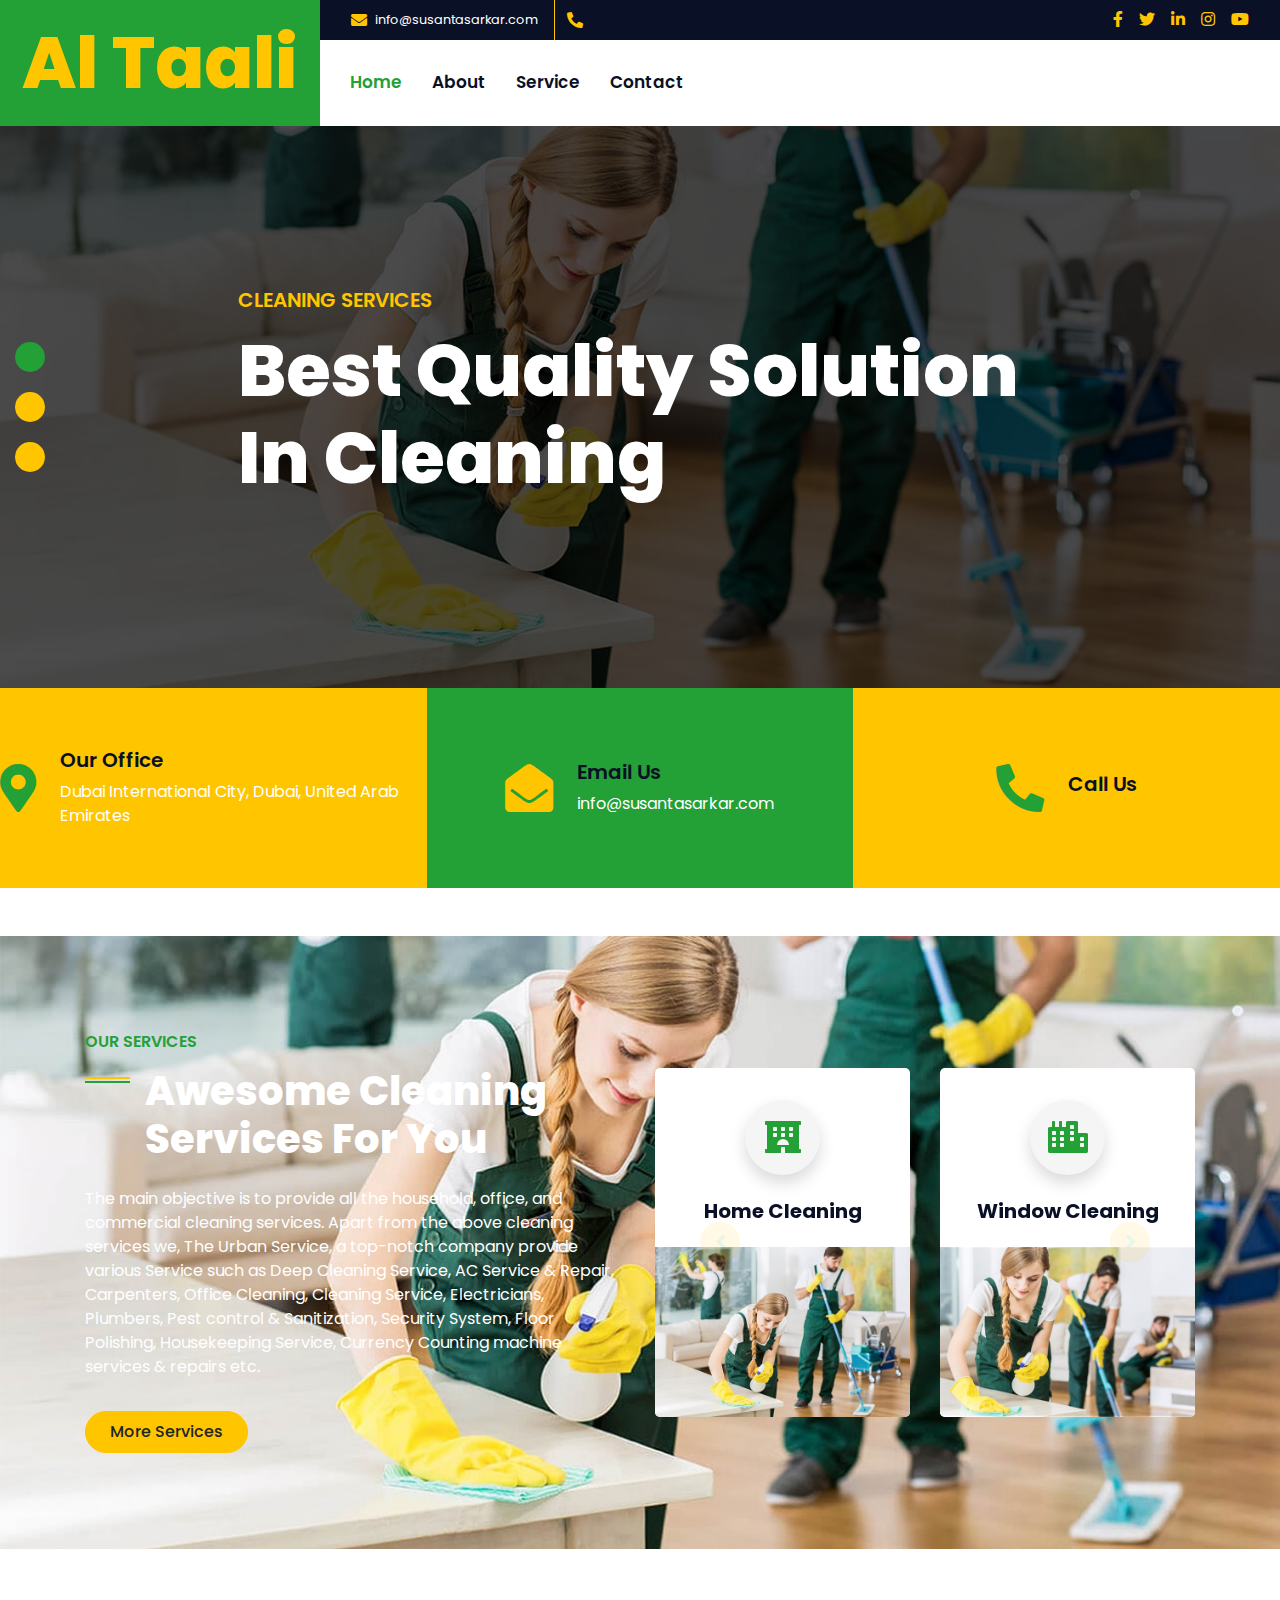
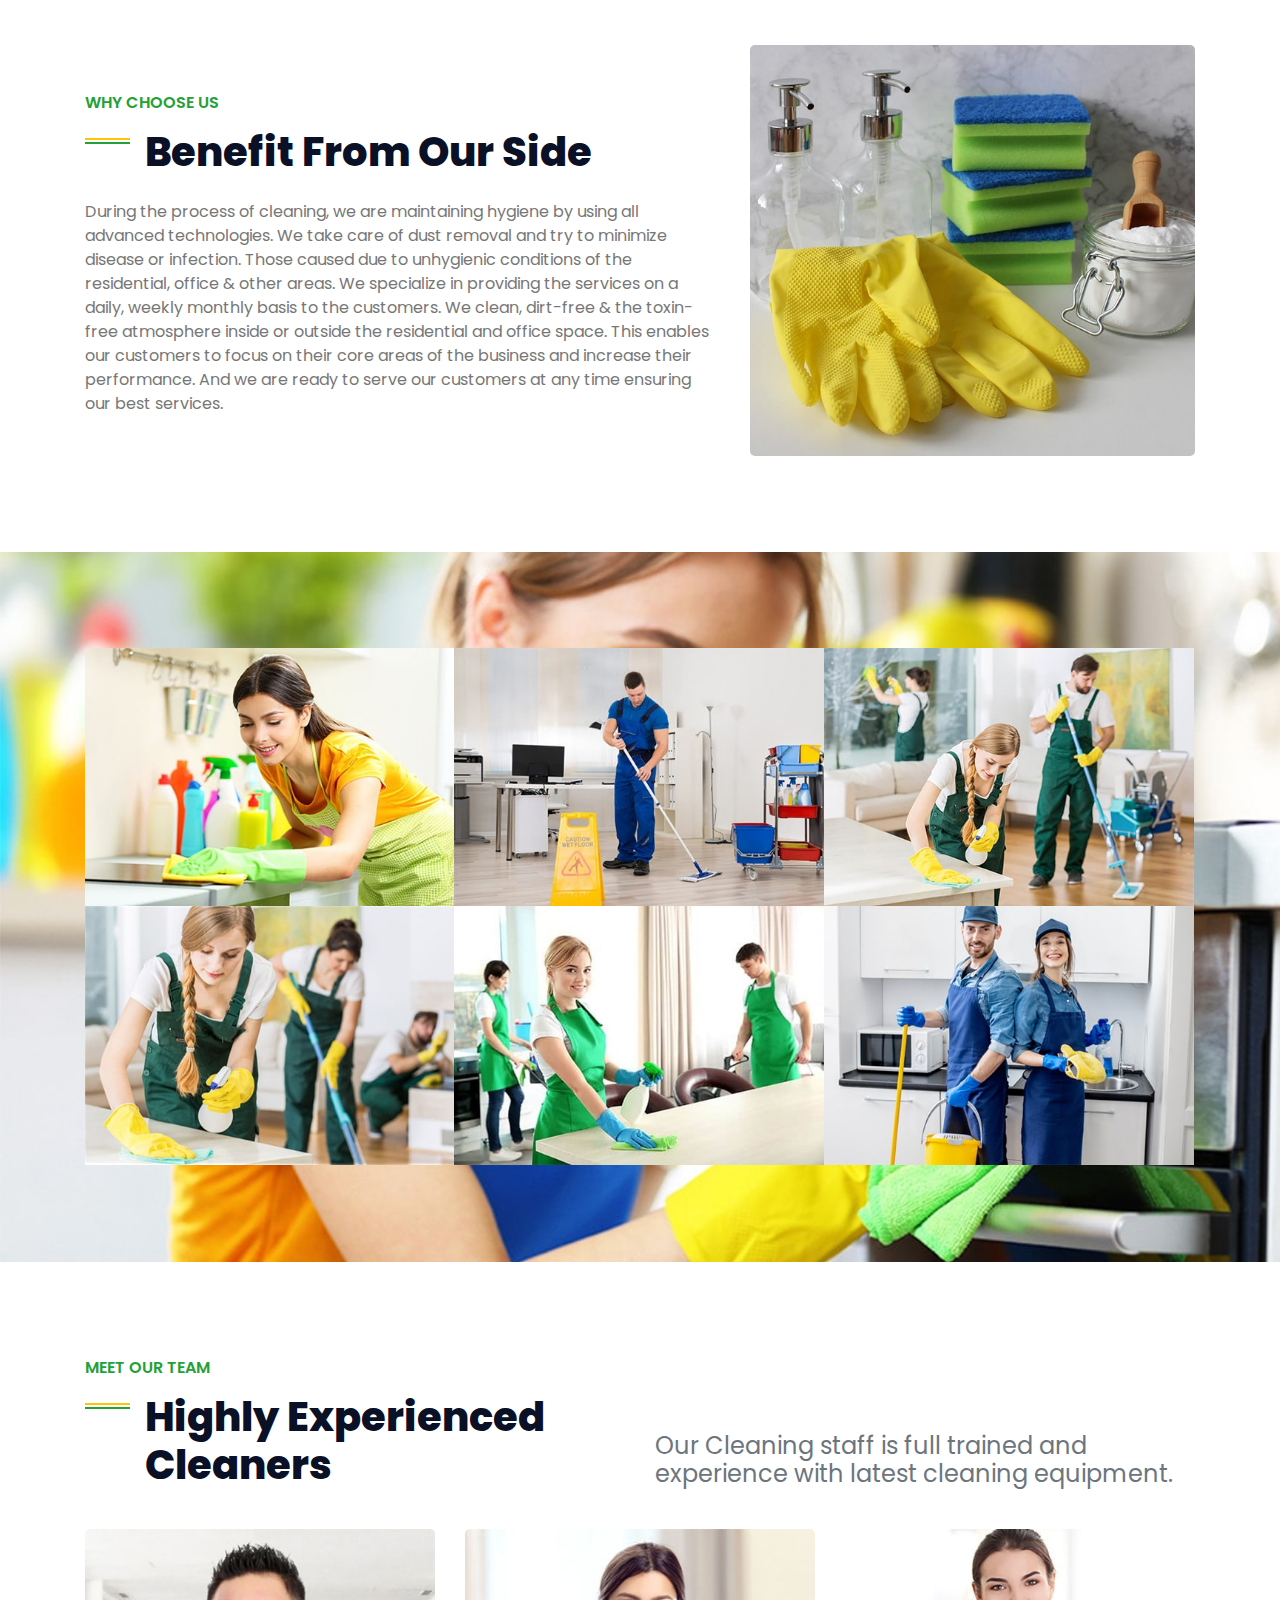
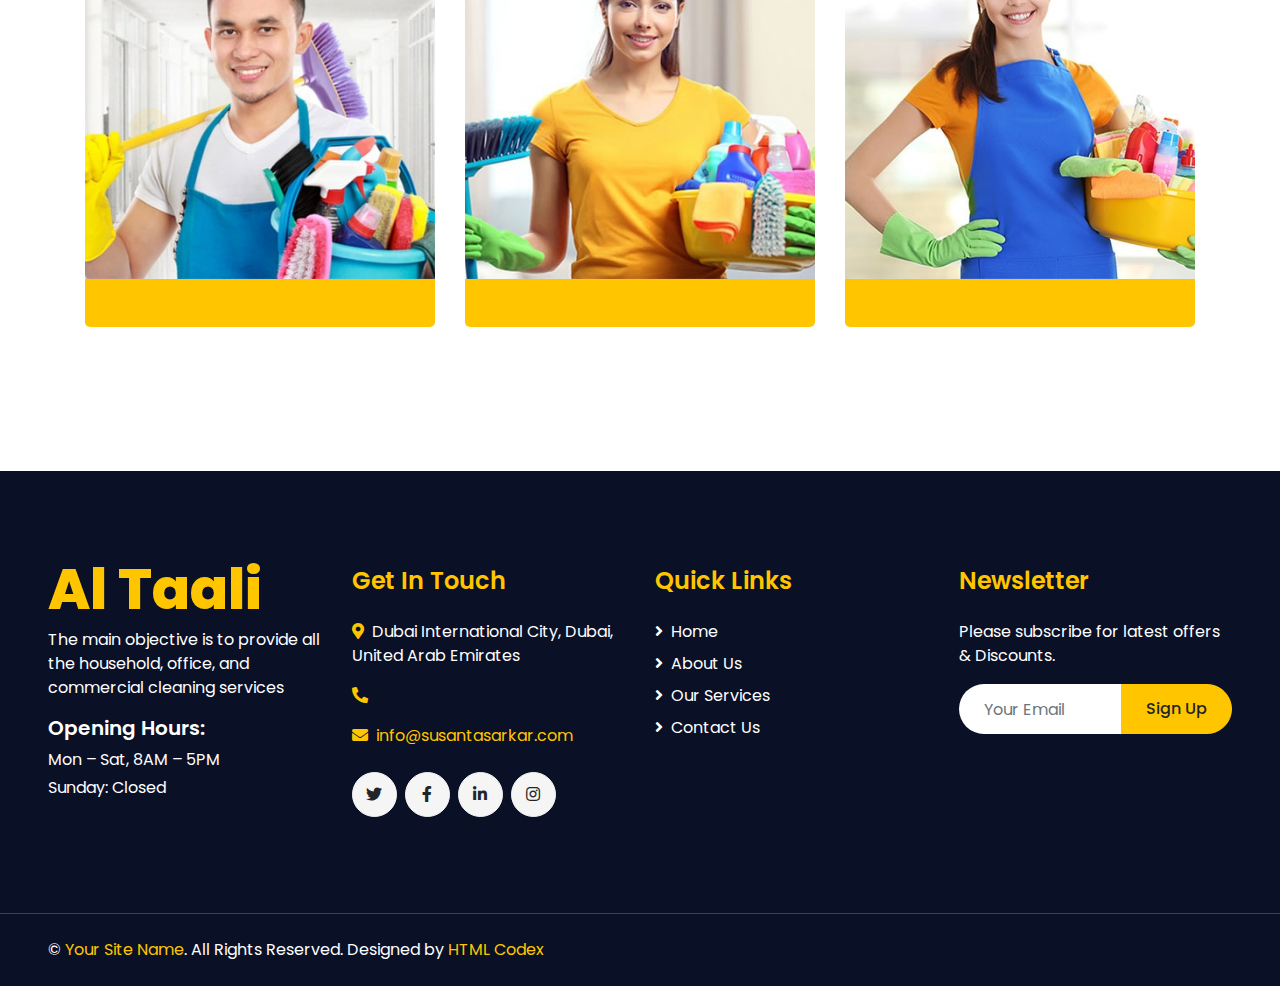
==== commit d8f5cfad: "Update index.html" ====
--- a/index.html
+++ b/index.html
@@ -44,7 +44,7 @@
                         </div>
                         <div class="h-100 d-inline-flex align-items-center py-2 px-2">
                             <i class="fa fa-phone-alt text-primary mr-2"></i>
-                            <small>+971524707886</small>
+                            <small> <a href="+971524707886"></a></small>
                         </div>
                     </div>
                     <div class="col-lg-5 text-right">
@@ -169,7 +169,7 @@
                     <i class="fa fa-3x fa-phone-alt text-secondary mr-4"></i>
                     <div class="">
                         <h5 class="mb-2">Call Us</h5>
-                        <p class="m-0">+971524707886</p>
+                        <p class="m-0"><a href="+971524707886"></p>
                     </div>
                 </div>
             </div>
@@ -577,7 +577,7 @@
             <div class="col-lg-3 col-md-6 mb-5">
                 <h4 class="font-weight-semi-bold text-primary mb-4">Get In Touch</h4>
                 <p><i class="fa fa-map-marker-alt text-primary mr-2"></i>Dubai International City, Dubai, United Arab Emirates</p>
-                <p><i class="fa fa-phone-alt text-primary mr-2"></i>+971524707886</p>
+                <p><i class="fa fa-phone-alt text-primary mr-2"></i><a href="+971524707886"></p>
                 <p><i class="fa fa-envelope text-primary mr-2"></i>info@susantasarkar.com</p>
             <div class="d-flex justify-content-start mt-4"> 
                     <a class="btn btn-light btn-social mr-2" href="#"><i class="fab fa-twitter"></i></a>
@@ -659,4 +659,4 @@
     <script src="js/main.js"></script>
 </body>
 
-</html>+</html>
--- a/css/style.css
+++ b/css/style.css
@@ -9975,22 +9975,22 @@
 }
 
 .bg-about {
-  background: linear-gradient(rgba(0, 0, 0, 0.7), rgba(0, 0, 0, 0.7)), url(../img/about.jpg), no-repeat center center;
+  background: linear-gradient(rgba(0, 0, 0, 0), rgba(0, 0, 0, 0)), url(../img/about.jpg), no-repeat center center;
   background-size: cover;
 }
 
 .bg-service {
-  background: linear-gradient(rgba(0, 0, 0, 0.7), rgba(0, 0, 0, 0.7)), url(../img/carousel-1.jpg), no-repeat center center;
+  background: linear-gradient(rgba(0, 0, 0, 0), rgba(0, 0, 0, 0)), url(../img/carousel-1.jpg), no-repeat center center;
   background-size: cover;
 }
 
 .bg-portfolio {
-  background: linear-gradient(rgba(0, 0, 0, 0.7), rgba(0, 0, 0, 0.7)), url(../img/carousel-2.jpg), no-repeat center center;
+  background: linear-gradient(rgba(0, 0, 0, 0), rgba(0, 0, 0, 0)), url(../img/carousel-2.jpg), no-repeat center center;
   background-size: cover;
 }
 
 .bg-testimonial {
-  background: linear-gradient(rgba(0, 0, 0, 0.7), rgba(0, 0, 0, 0.7)), url(../img/carousel-3.jpg), no-repeat center center;
+  background: linear-gradient(rgba(0, 0, 0, 0), rgba(0, 0, 0, 0)), url(../img/carousel-3.jpg), no-repeat center center;
   background-size: cover;
 }
 
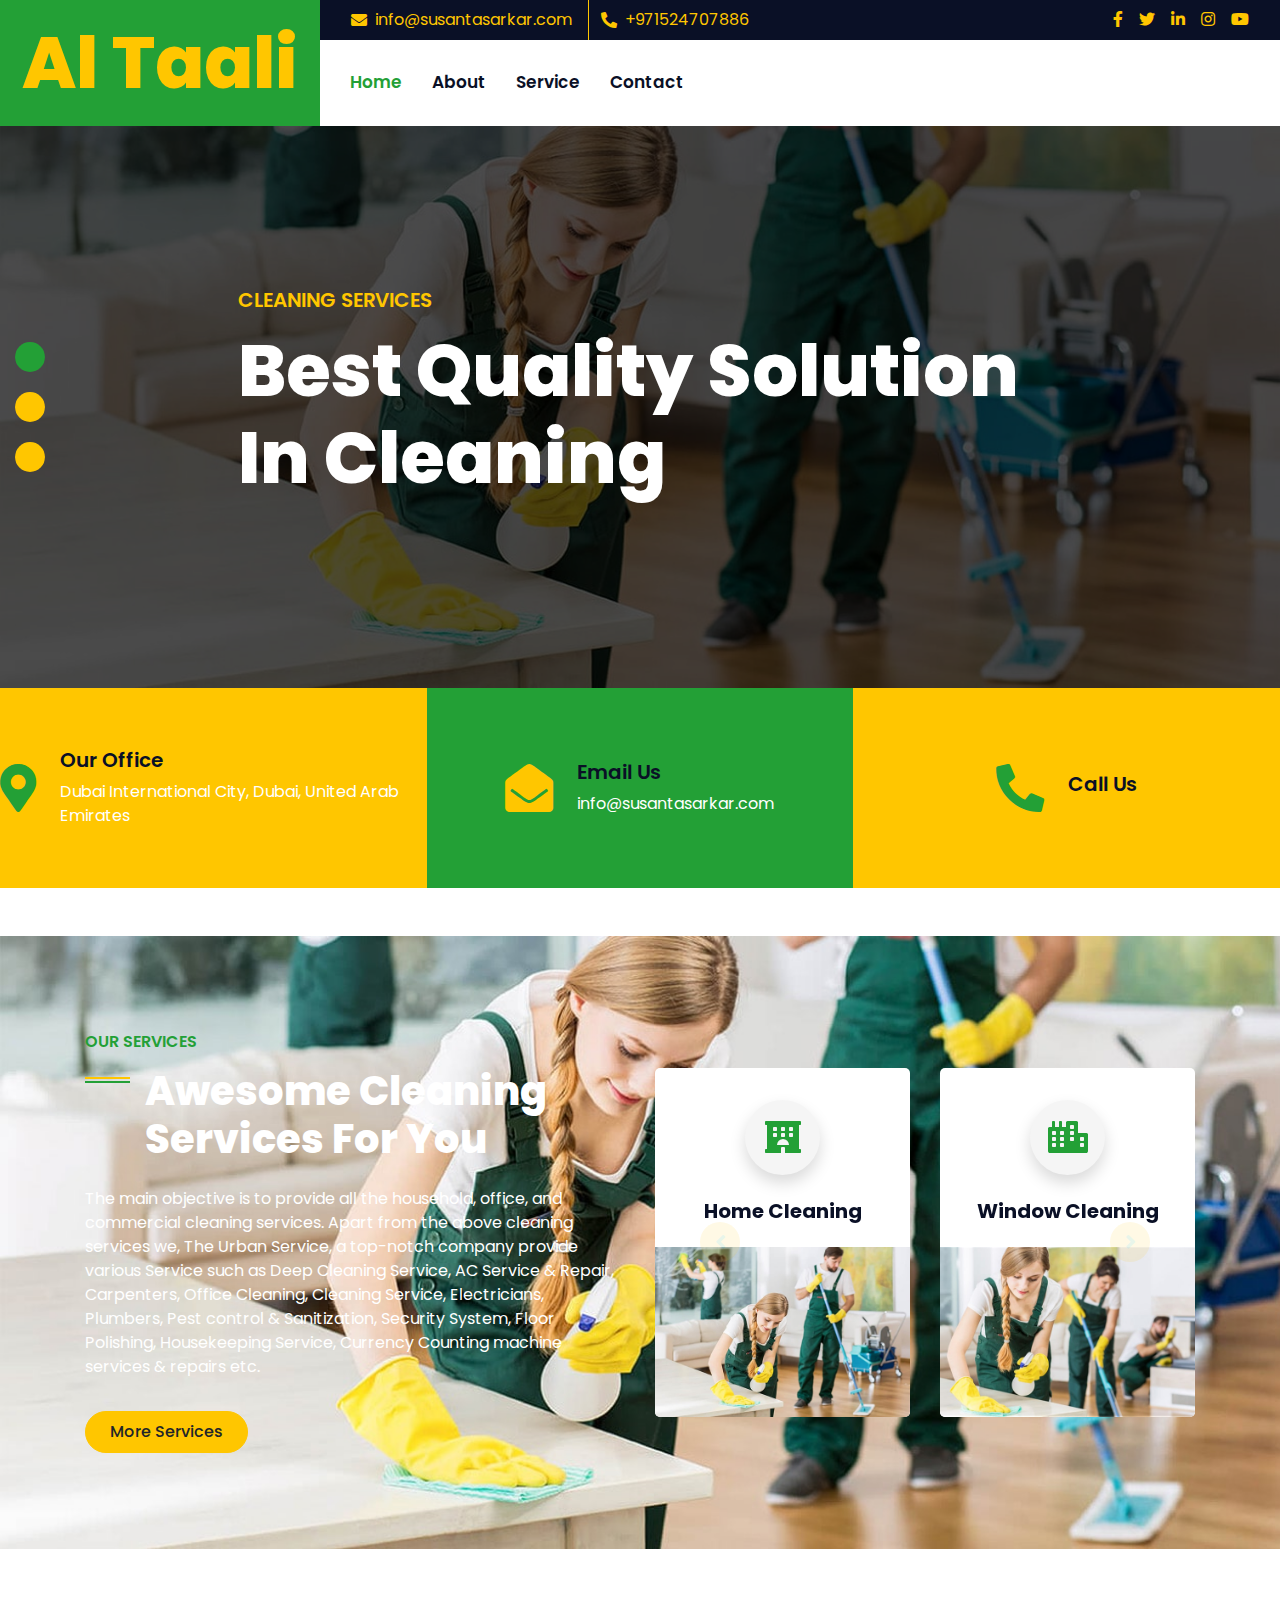
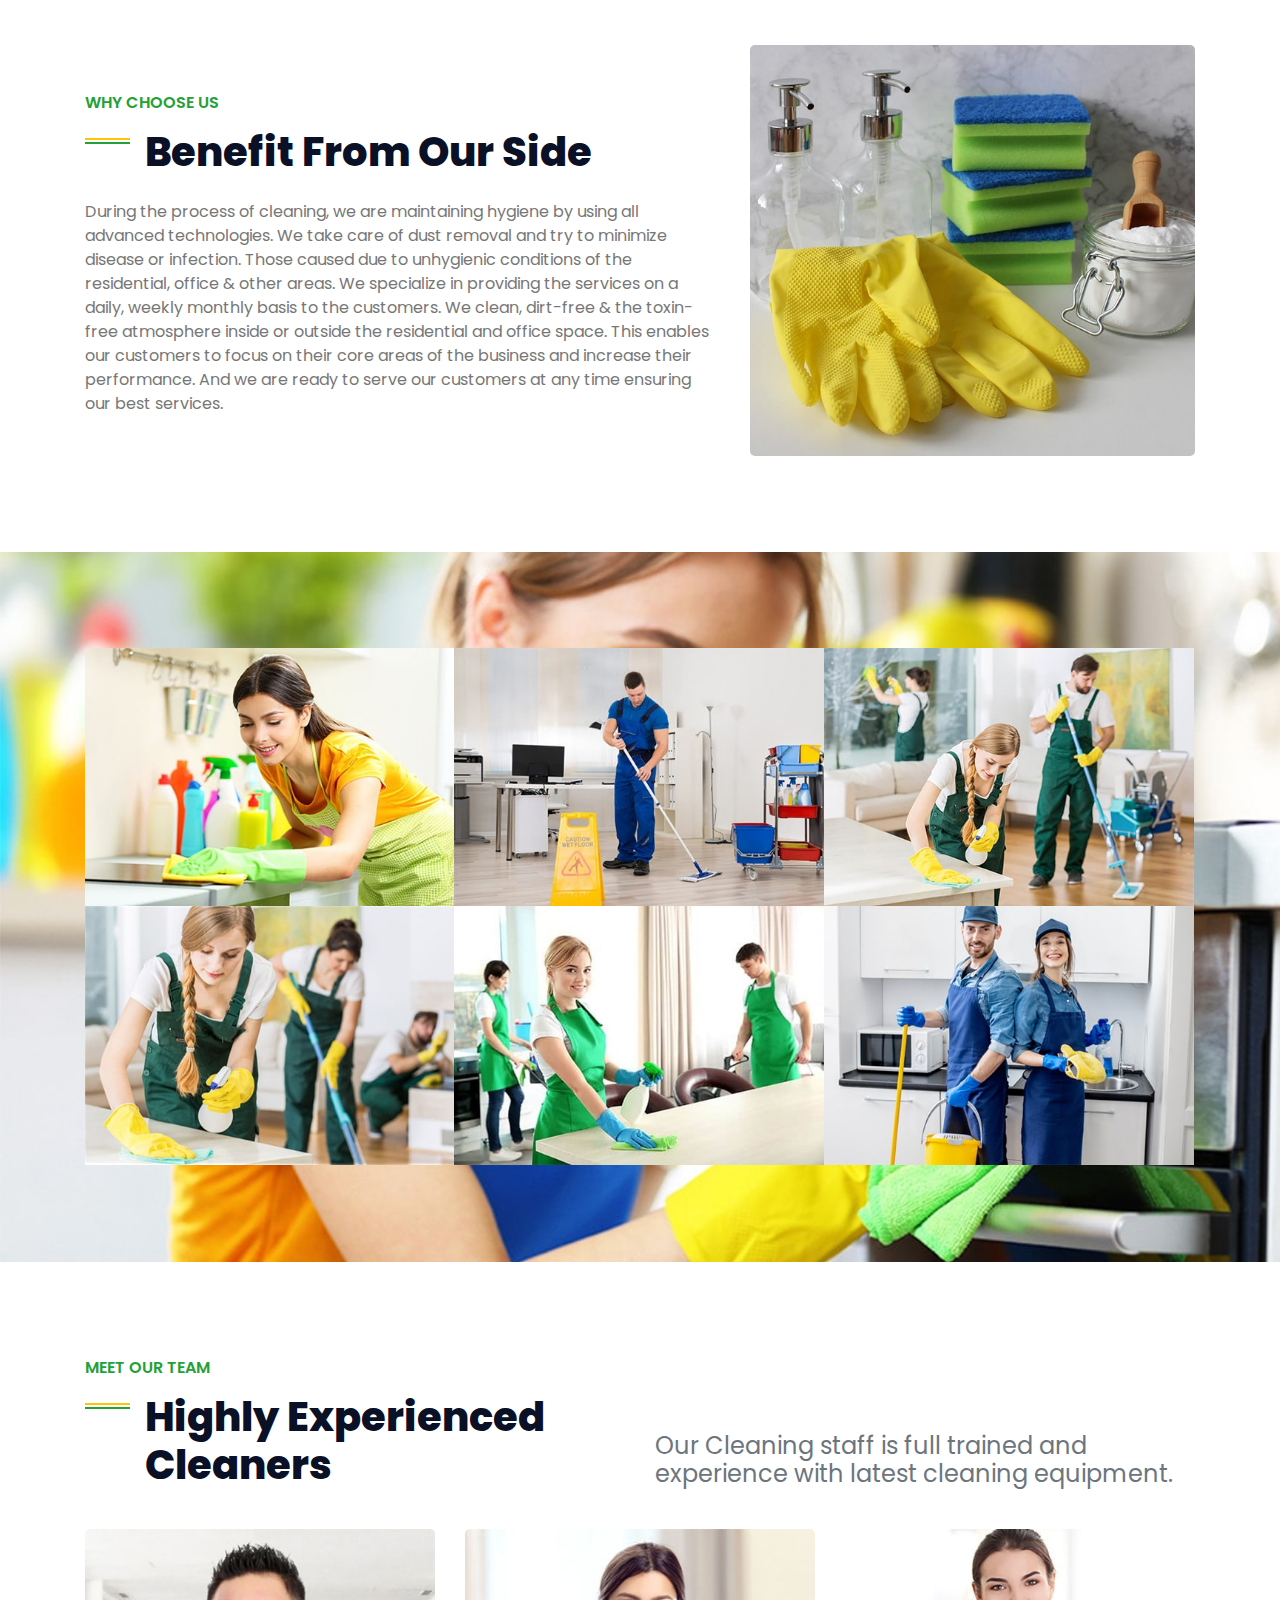
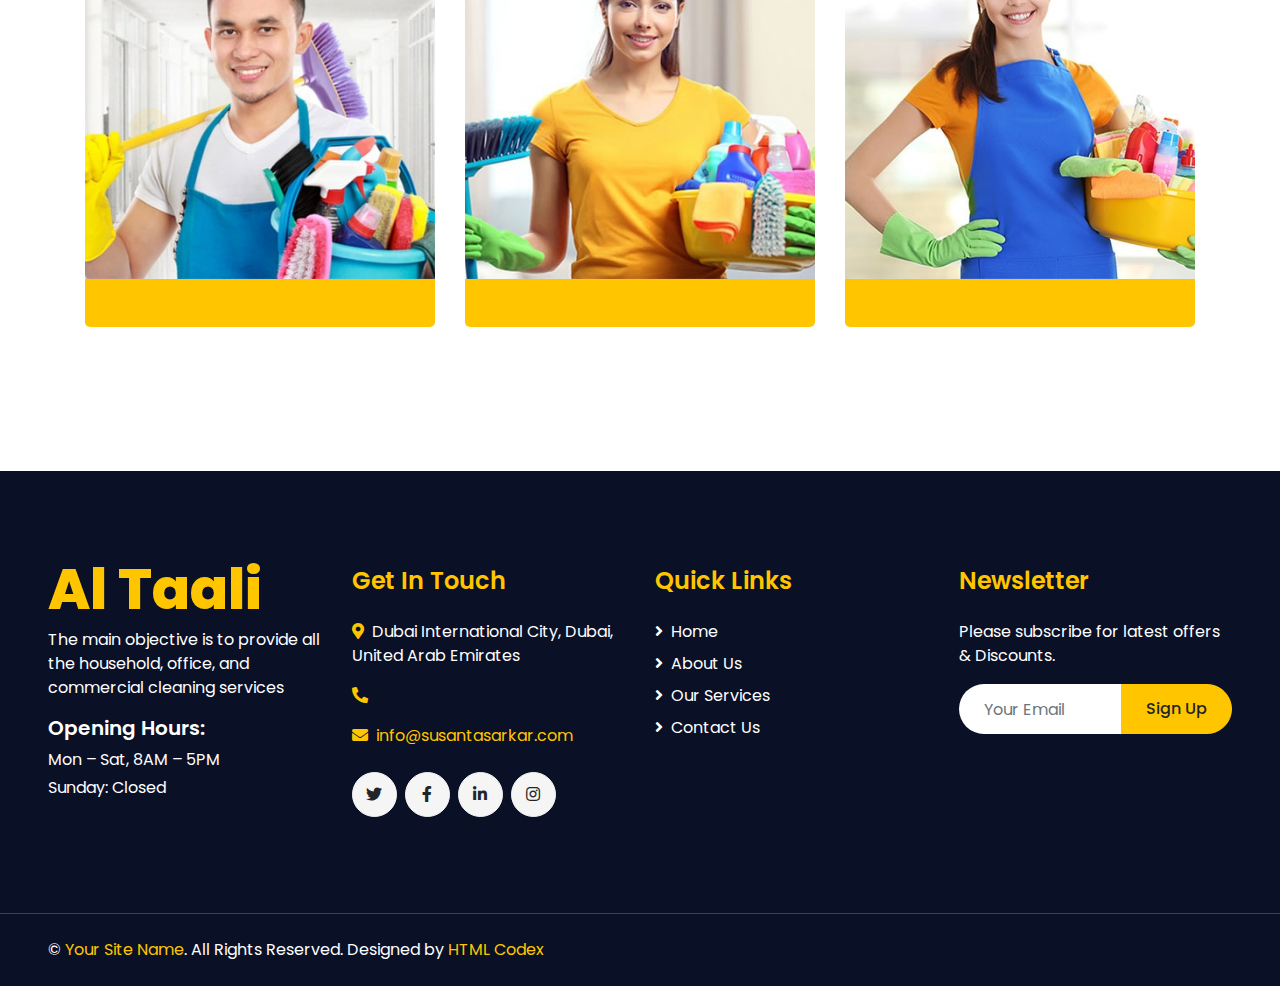
==== commit 7bb13d5b: "Update index.html" ====
--- a/index.html
+++ b/index.html
@@ -40,11 +40,13 @@
                     <div class="col-lg-7 text-left text-white">
                         <div class="h-100 d-inline-flex align-items-center border-right border-primary py-2 px-3">
                             <i class="fa fa-envelope text-primary mr-2"></i>
-                            <small>info@susantasarkar.com</small>
+                            <!--<small>info@susantasarkar.com</small>-->
+<a href = "info@susantasarkar.com">info@susantasarkar.com</a>
                         </div>
                         <div class="h-100 d-inline-flex align-items-center py-2 px-2">
                             <i class="fa fa-phone-alt text-primary mr-2"></i>
-                            <small> <a href="+971524707886"></a></small>
+                            <!--<small> <a href="+971524707886"></a></small>-->
+<a href = "+971524707886">+971524707886</a>
                         </div>
                     </div>
                     <div class="col-lg-5 text-right">
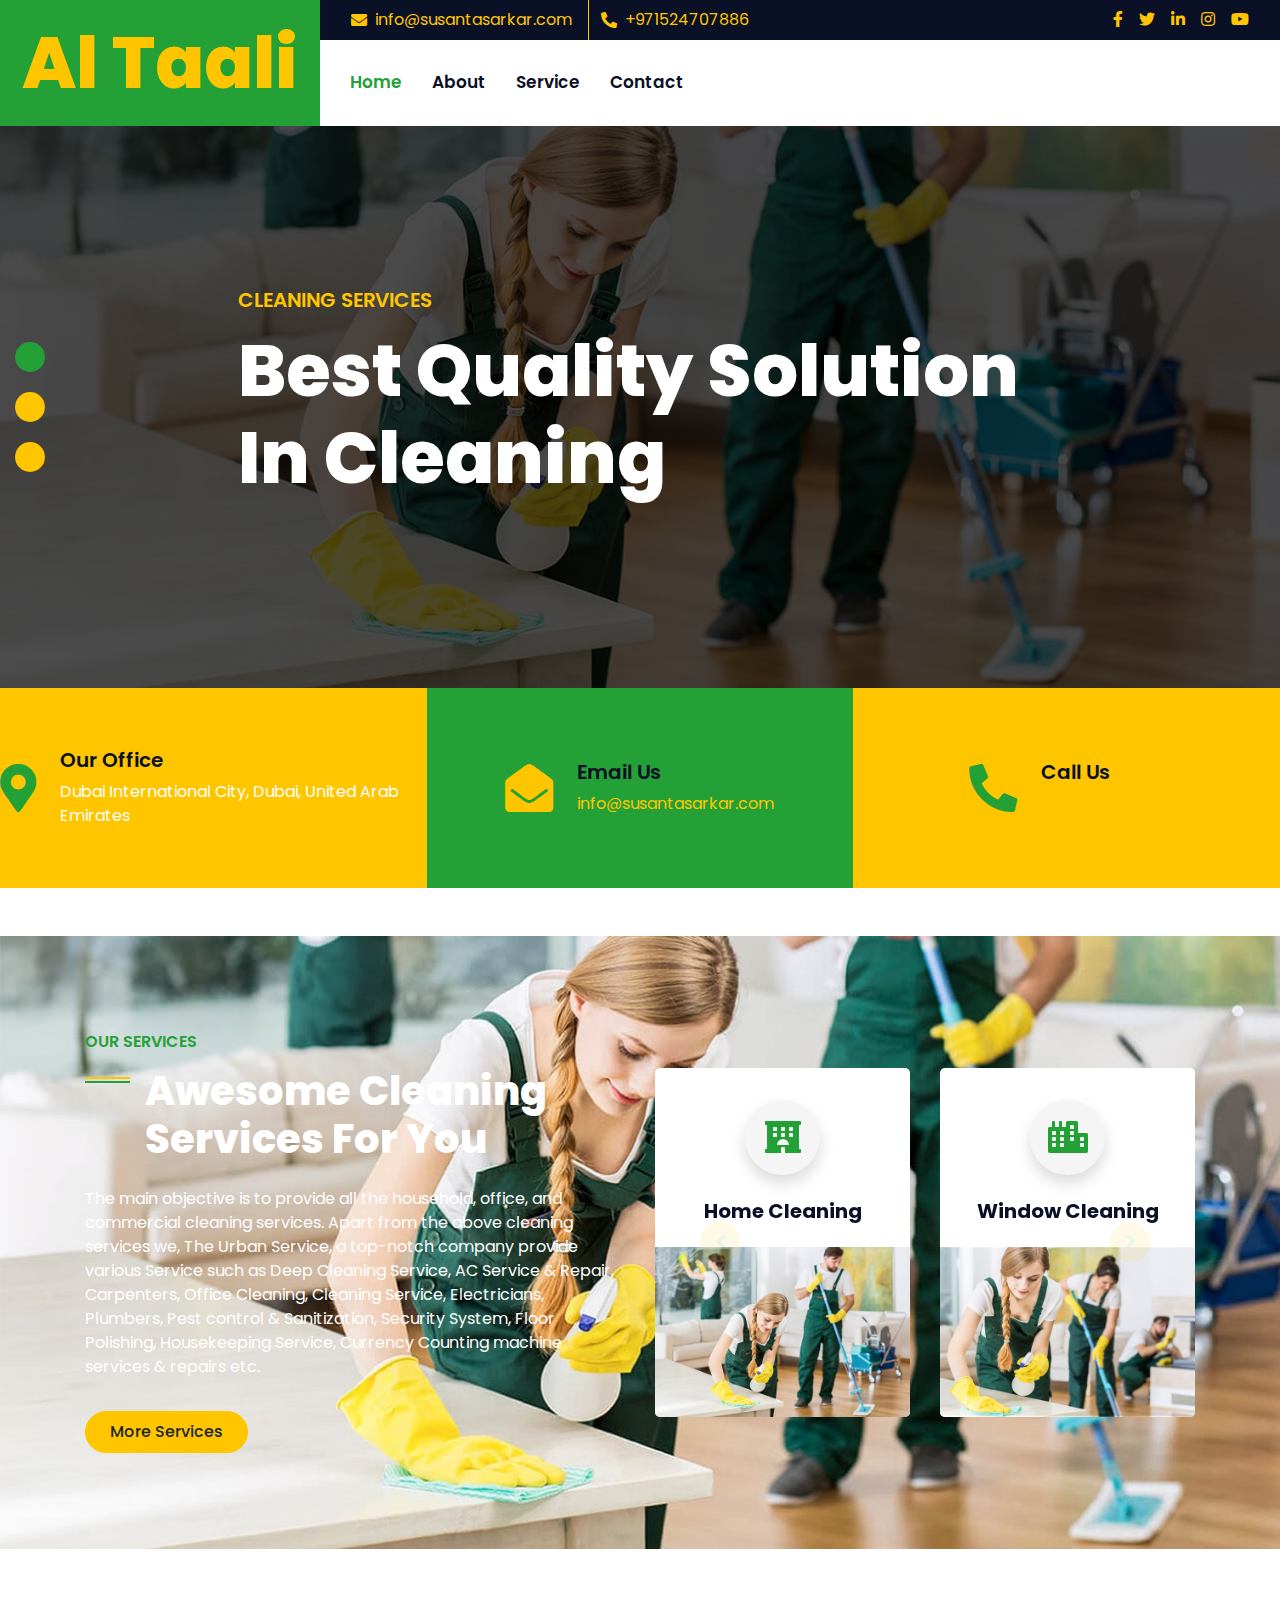
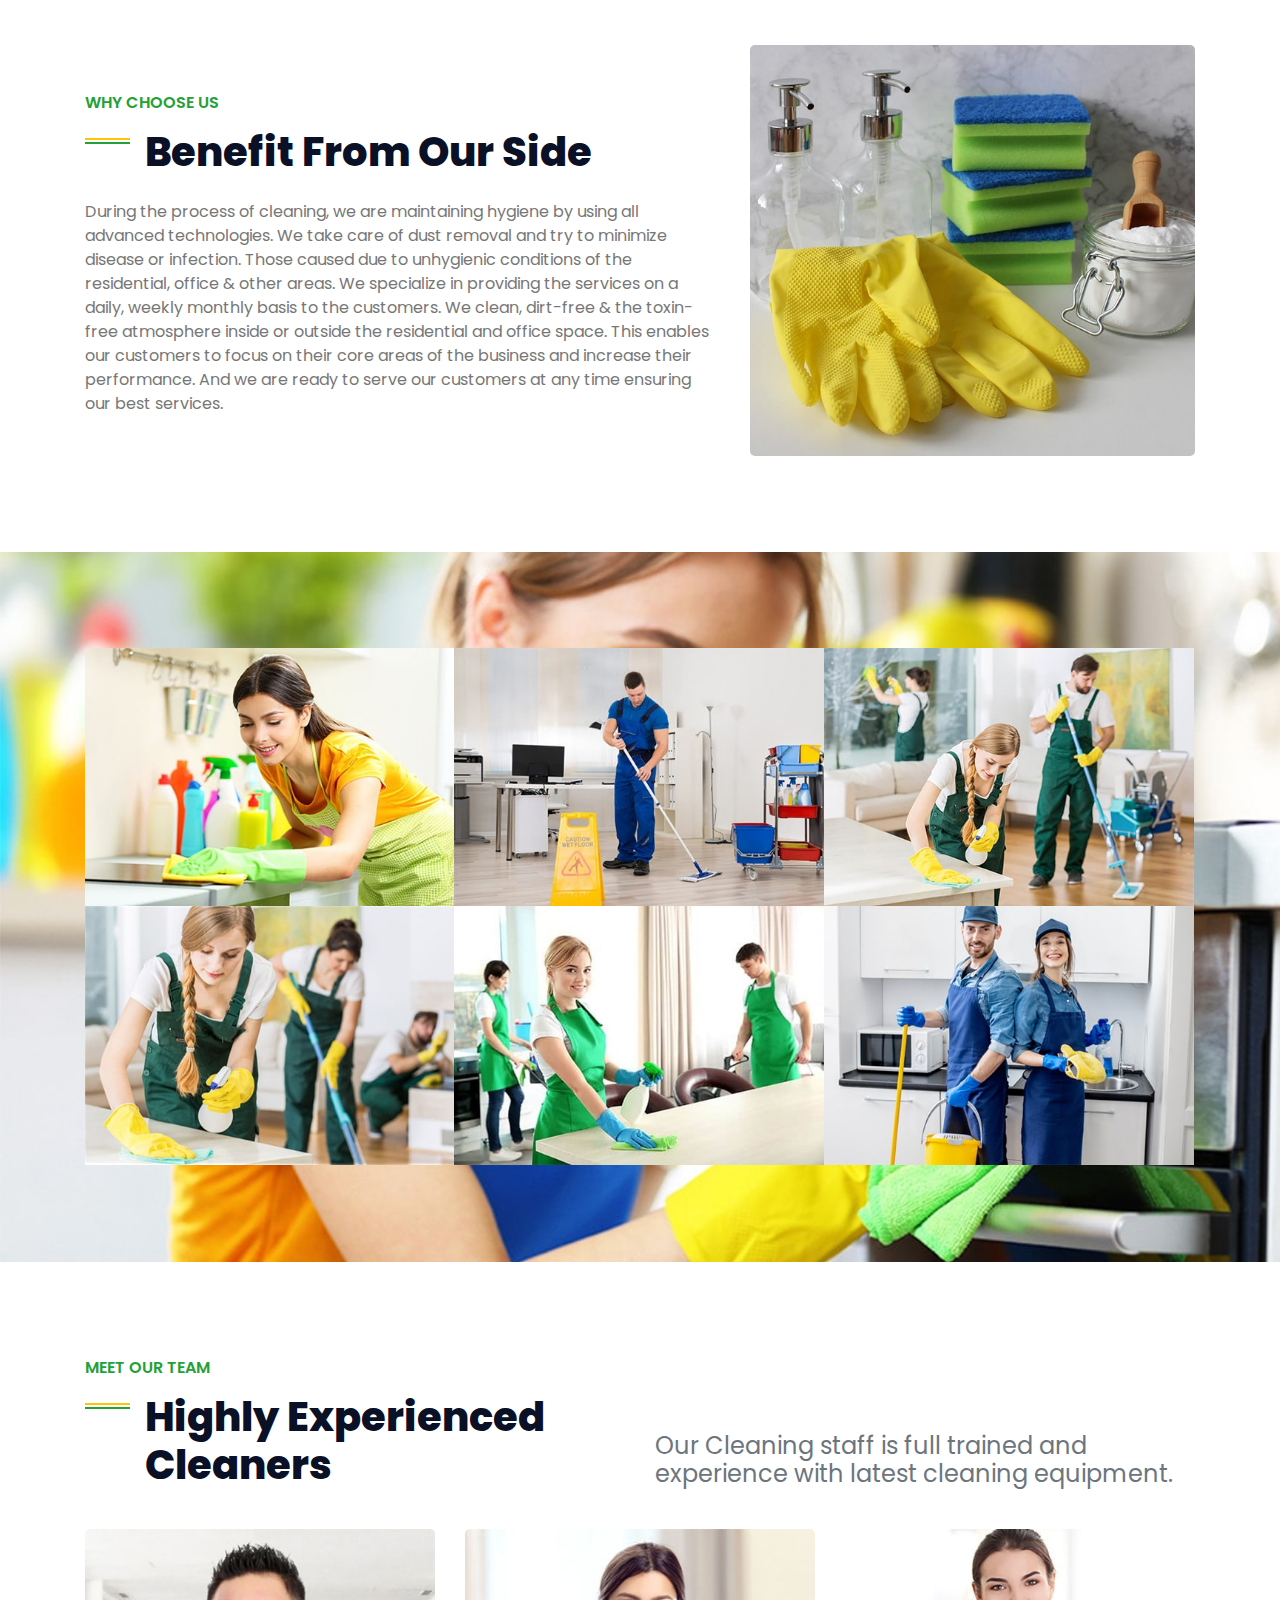
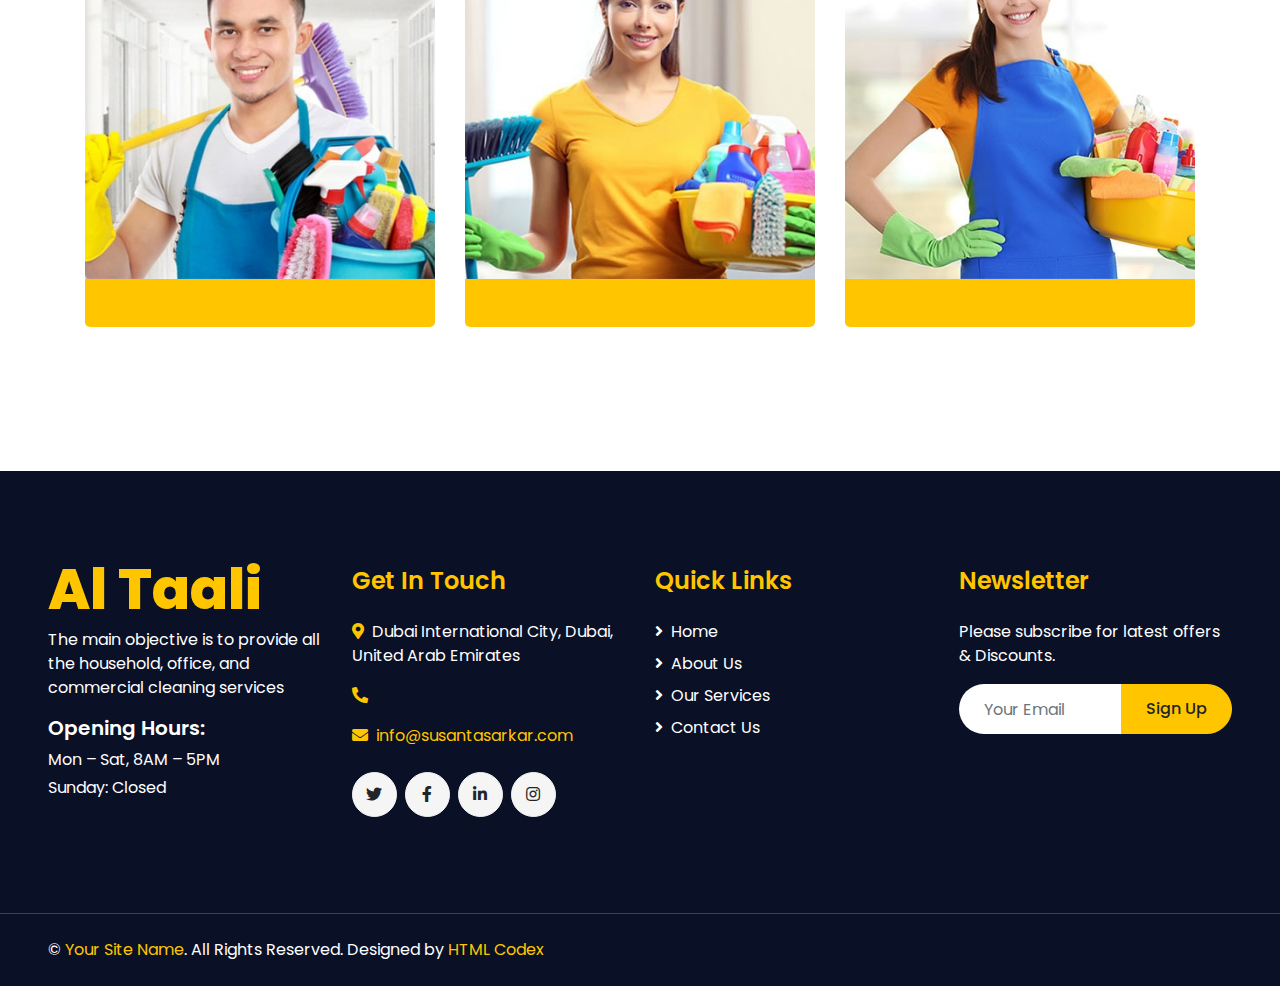
==== commit 717f79be: "Update index.html" ====
--- a/index.html
+++ b/index.html
@@ -162,7 +162,7 @@
                     <i class="fa fa-3x fa-envelope-open text-primary mr-4"></i>
                     <div class="">
                         <h5 class="mb-2">Email Us</h5>
-                        <p class="m-0">info@susantasarkar.com</p>
+                        <p class="m-0"><a href = "info@susantasarkar.com">info@susantasarkar.com</a></p>
                     </div>
                 </div>
             </div>
@@ -171,7 +171,7 @@
                     <i class="fa fa-3x fa-phone-alt text-secondary mr-4"></i>
                     <div class="">
                         <h5 class="mb-2">Call Us</h5>
-                        <p class="m-0"><a href="+971524707886"></p>
+                        <p class="m-0"><a href = "+971524707886">+971524707886</a></p>
                     </div>
                 </div>
             </div>
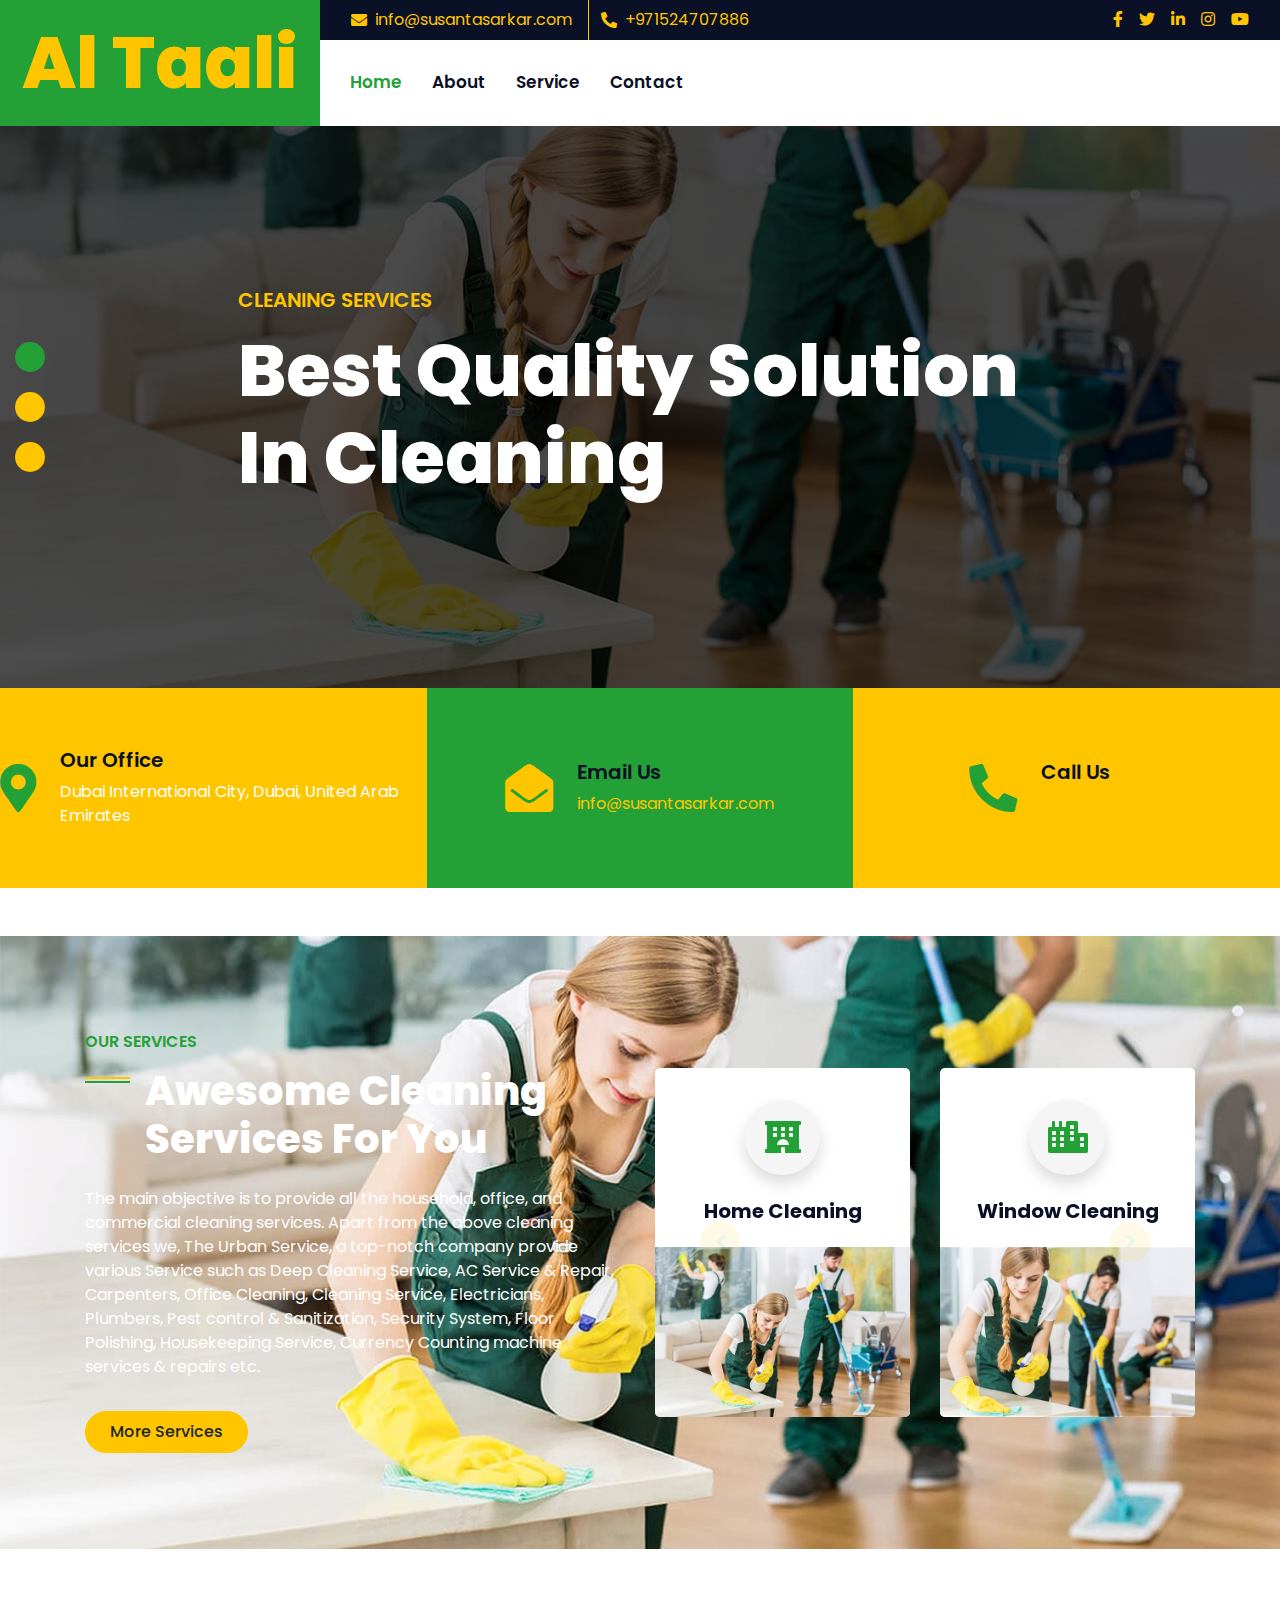
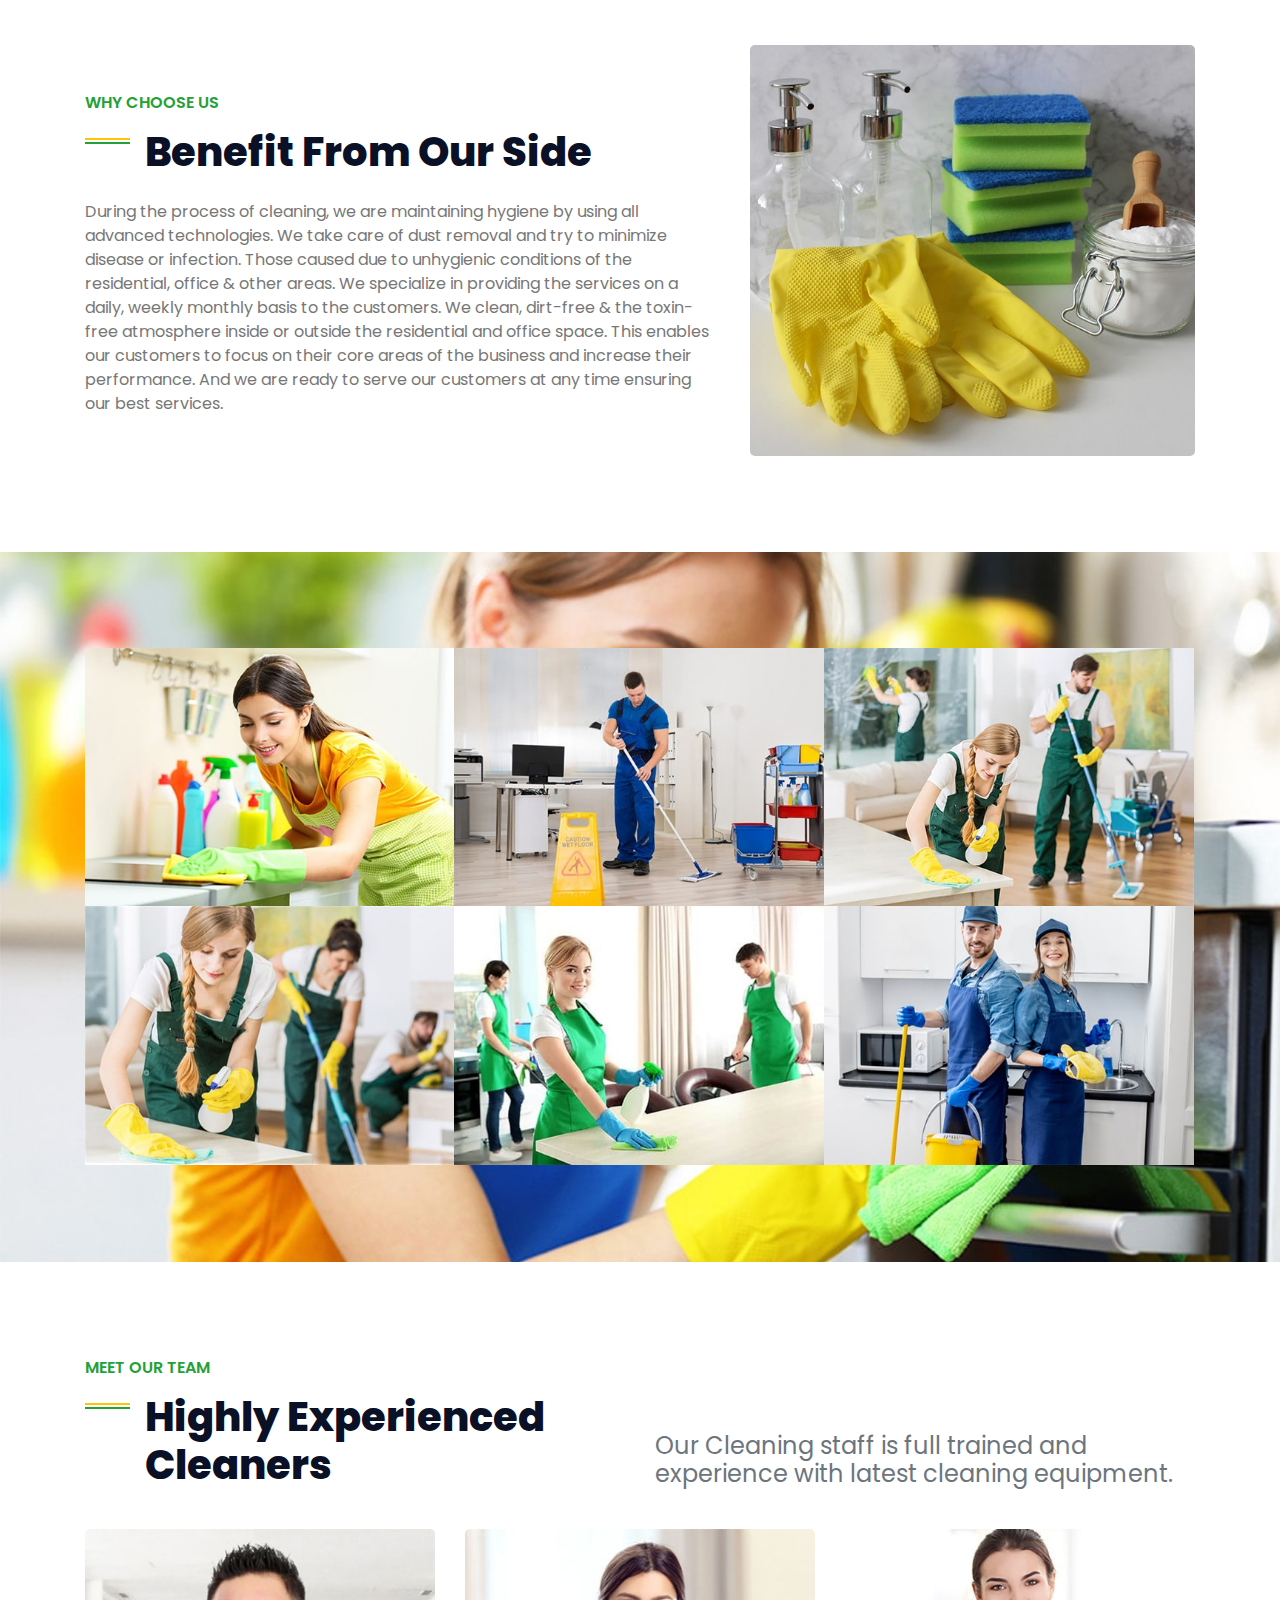
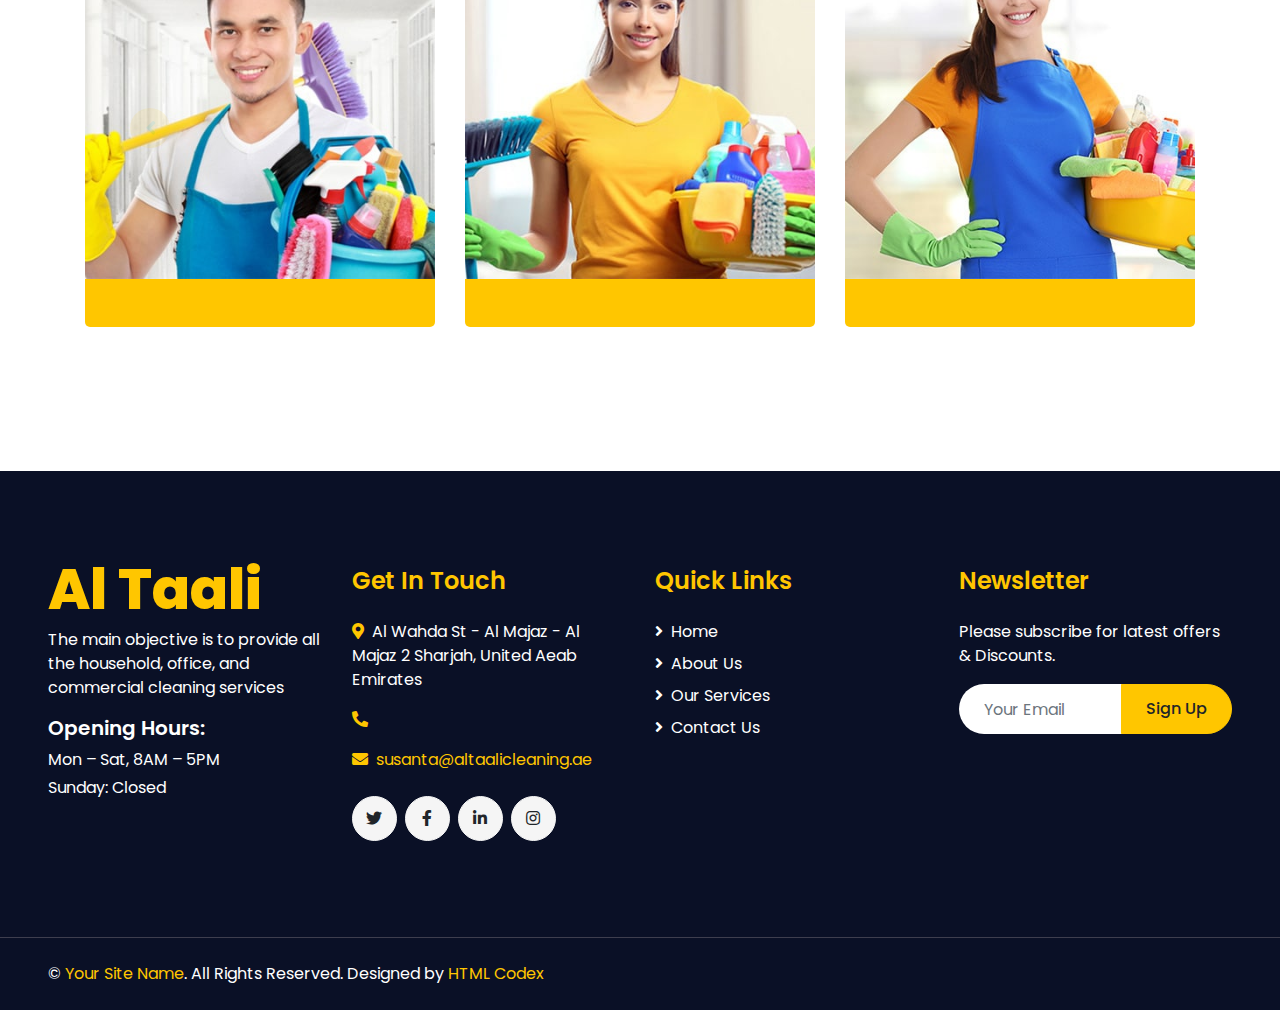
==== commit ca5ebdcc: "Update index.html" ====
--- a/index.html
+++ b/index.html
@@ -578,13 +578,13 @@
             </div>
             <div class="col-lg-3 col-md-6 mb-5">
                 <h4 class="font-weight-semi-bold text-primary mb-4">Get In Touch</h4>
-                <p><i class="fa fa-map-marker-alt text-primary mr-2"></i>Dubai International City, Dubai, United Arab Emirates</p>
+                <p><i class="fa fa-map-marker-alt text-primary mr-2"></i>Al Wahda St - Al Majaz - Al Majaz 2 Sharjah, United Aeab Emirates</p>
                 <p><i class="fa fa-phone-alt text-primary mr-2"></i><a href="+971524707886"></p>
-                <p><i class="fa fa-envelope text-primary mr-2"></i>info@susantasarkar.com</p>
+                <p><i class="fa fa-envelope text-primary mr-2"></i>susanta@altaalicleaning.ae</p>
             <div class="d-flex justify-content-start mt-4"> 
                     <a class="btn btn-light btn-social mr-2" href="#"><i class="fab fa-twitter"></i></a>
                     <a class="btn btn-light btn-social mr-2" href="https://www.facebook.com/people/Al-Taali-Cleaning-Services-LLC/100087646323665/"><i class="fab fa-facebook-f"></i></a>
-                    <a class="btn btn-light btn-social mr-2" href="#"><i class="fab fa-linkedin-in"></i></a>
+                    <a class="btn btn-light btn-social mr-2" href="https://www.linkedin.com/company/al-taali-building-cleaning-services-co-llc/"><i class="fab fa-linkedin-in"></i></a>
                     <a class="btn btn-light btn-social" href="#"><i class="fab fa-instagram"></i></a>
                 </div>
             </div>
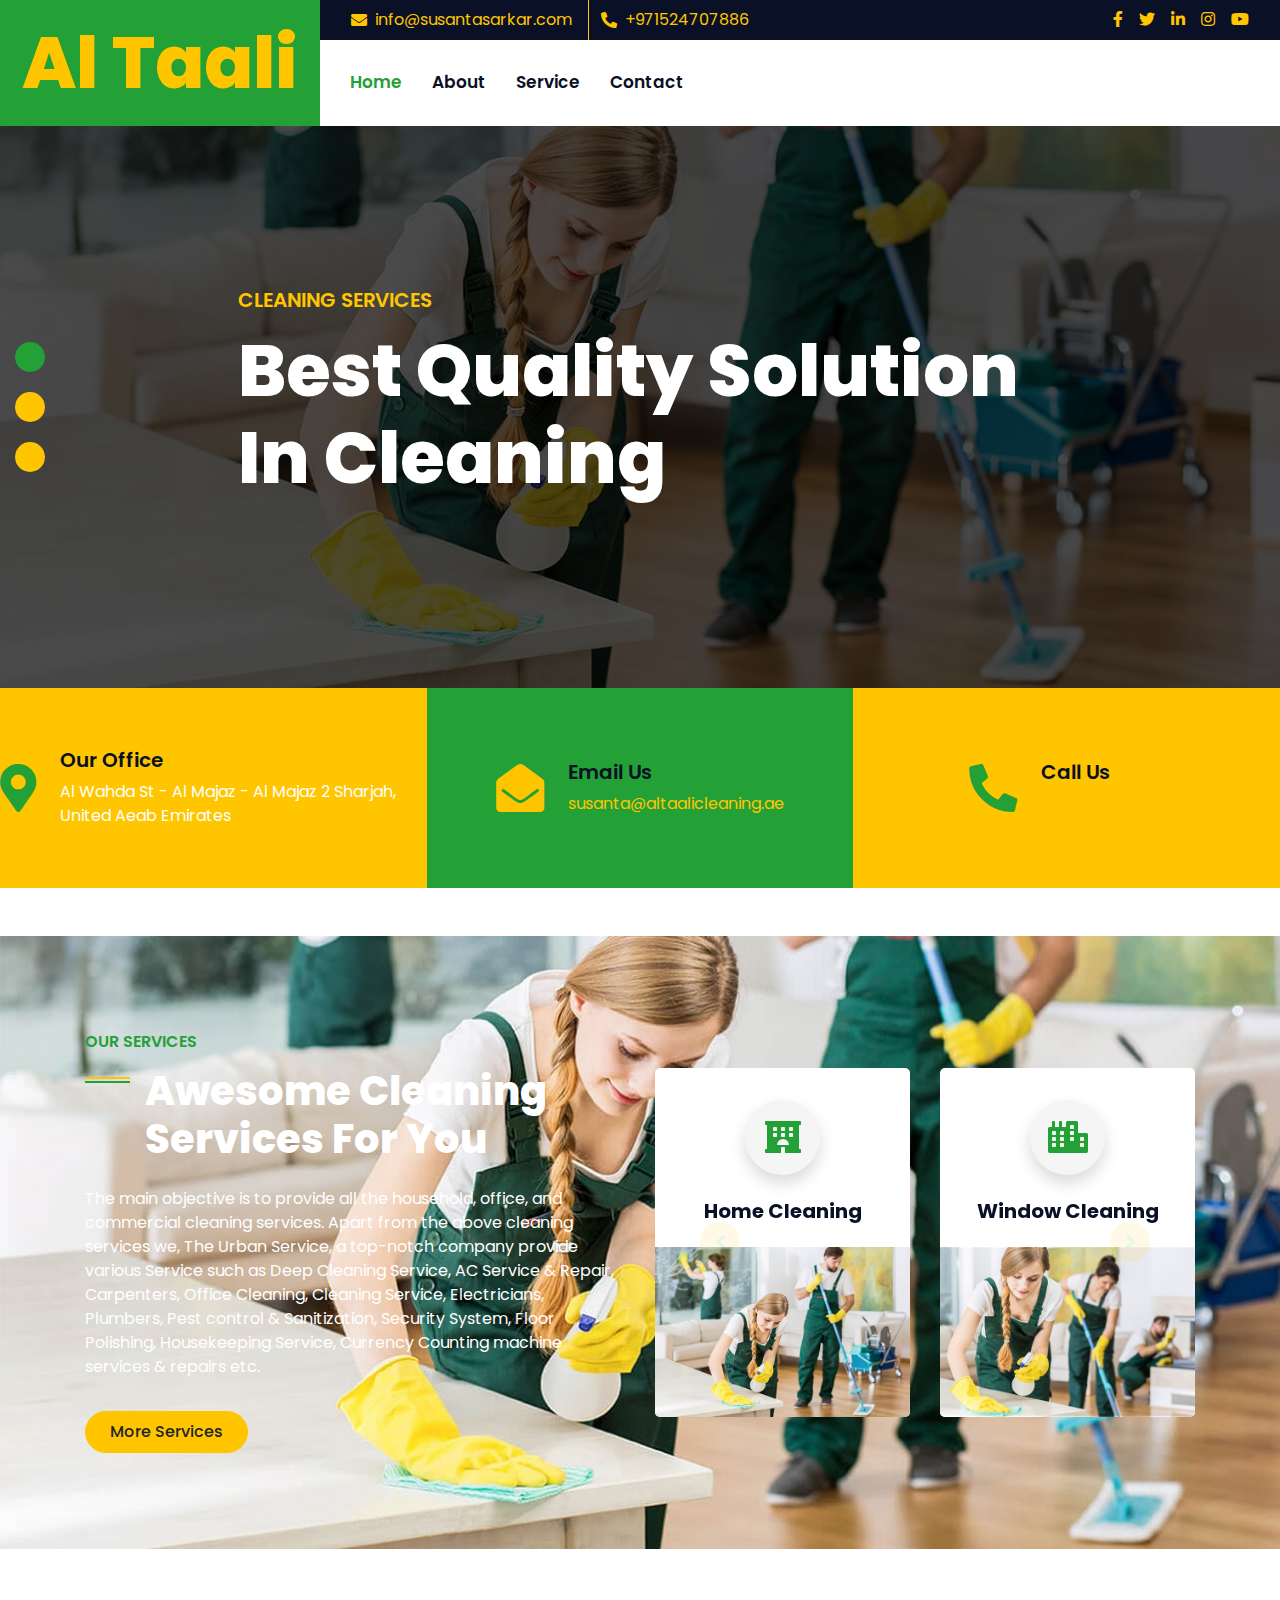
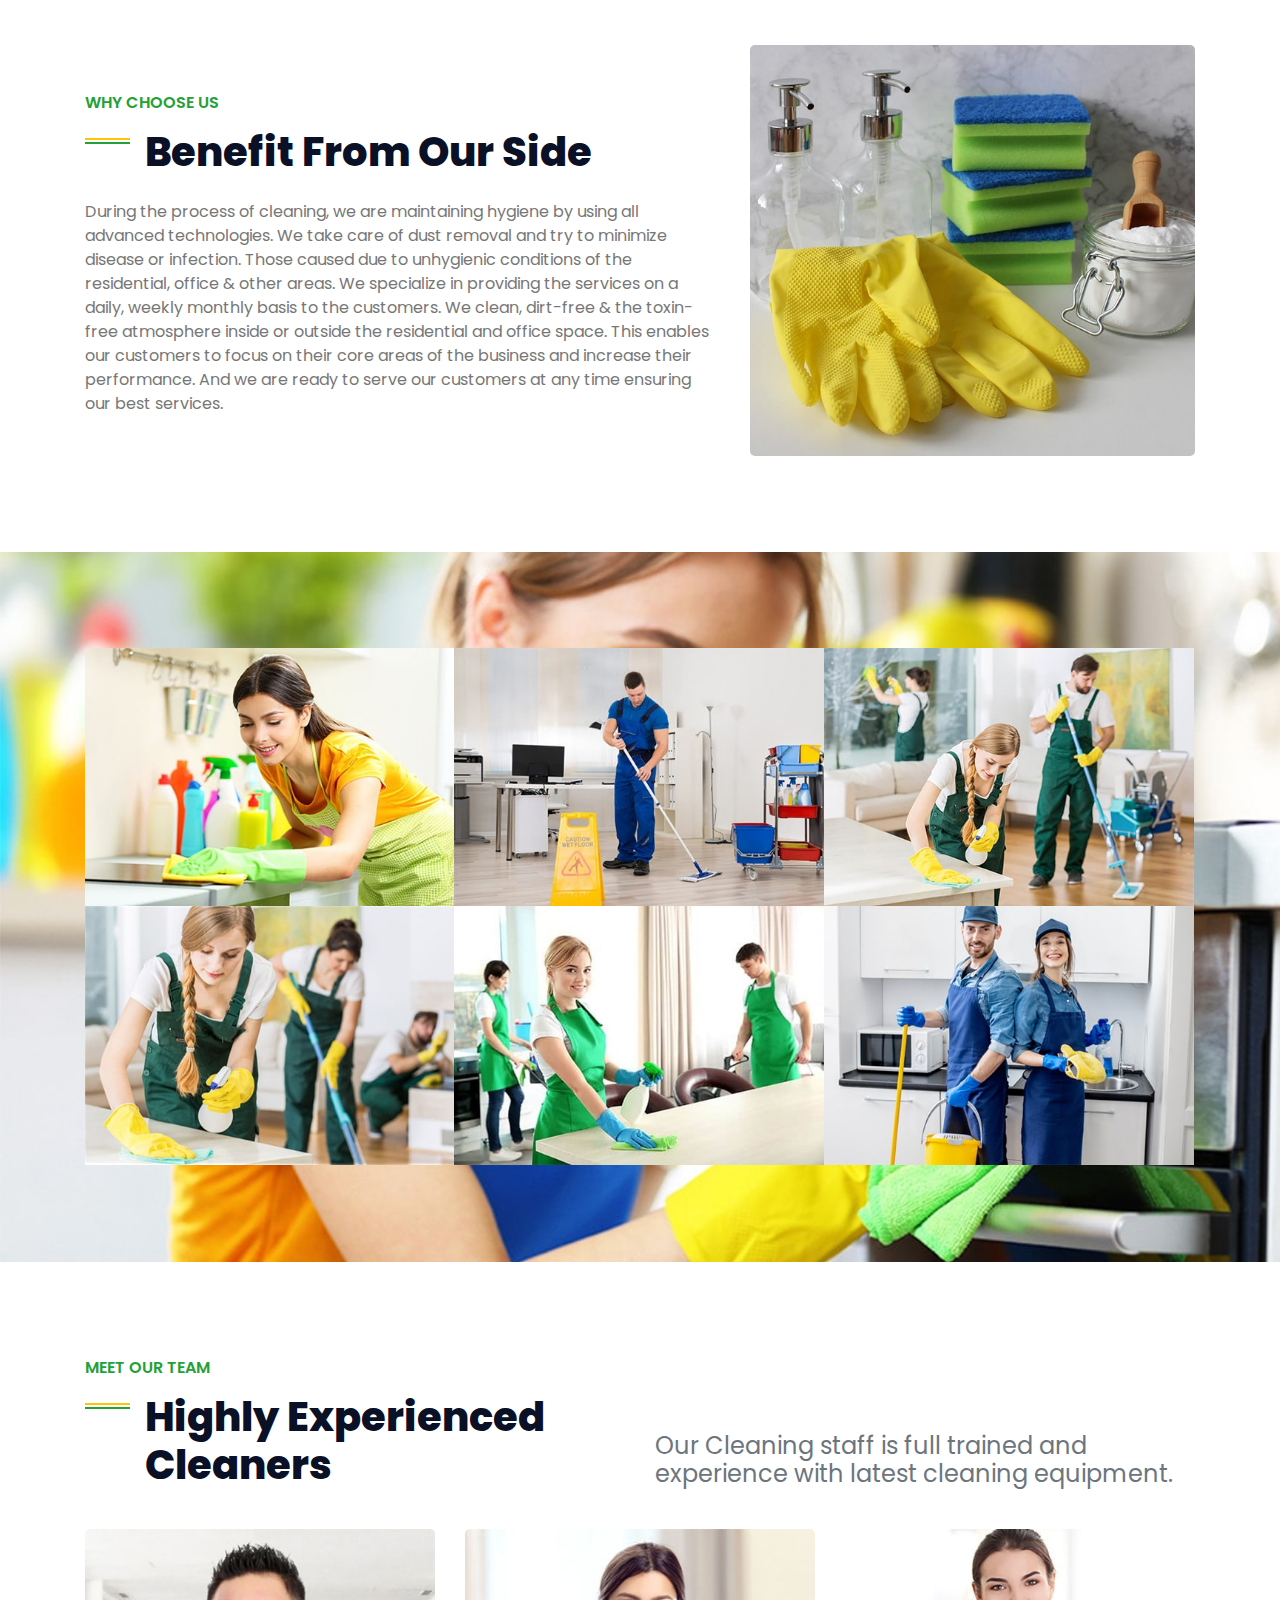
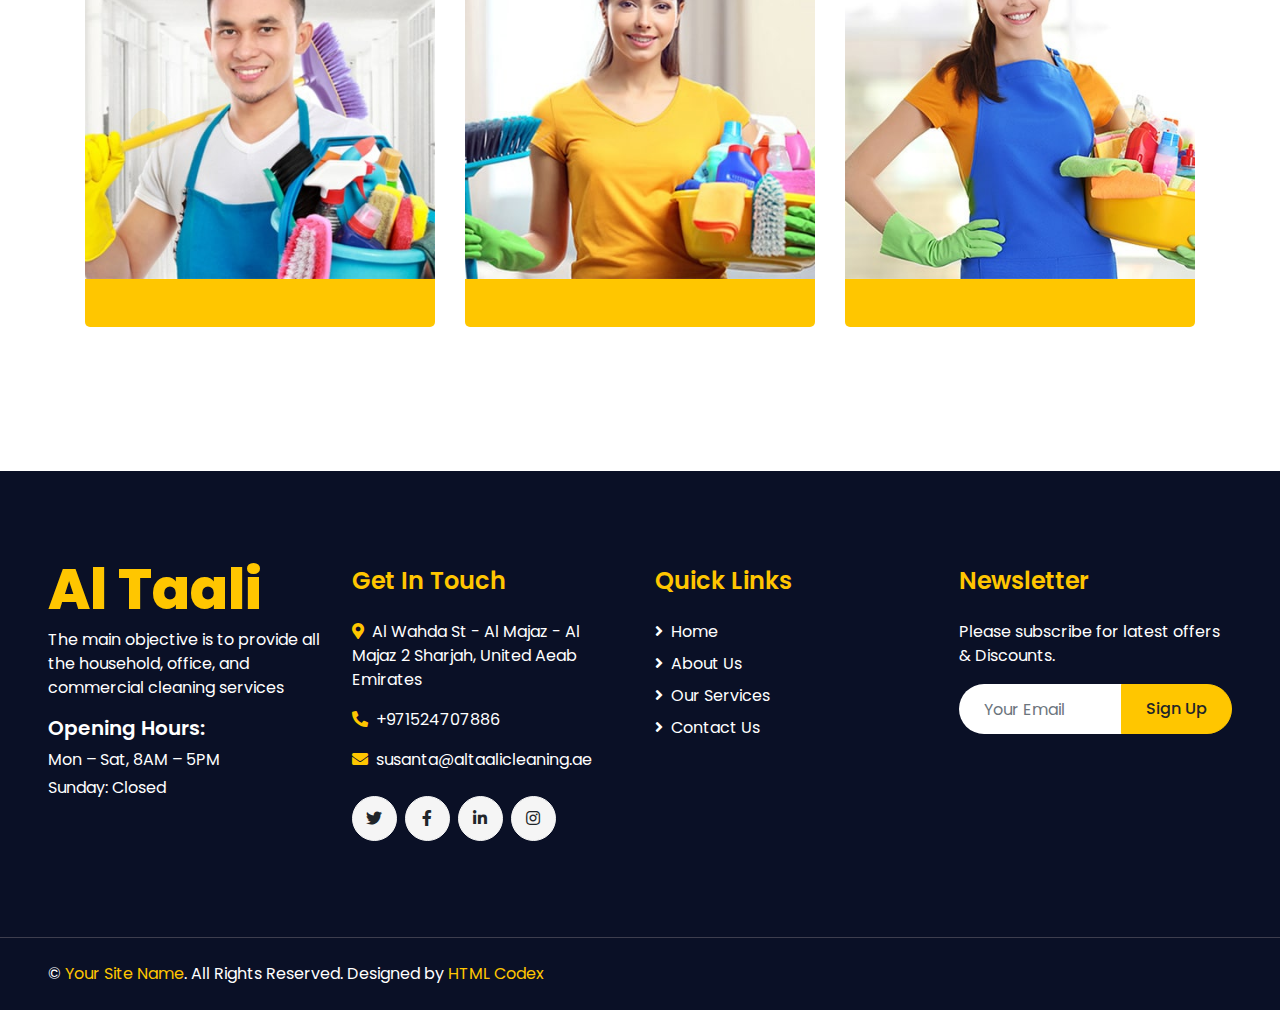
==== commit acb7d35b: "Update index.html" ====
--- a/index.html
+++ b/index.html
@@ -153,7 +153,7 @@
                     <i class="fa fa-3x fa-map-marker-alt text-secondary mr-4"></i>
                     <div class="">
                         <h5 class="mb-2">Our Office</h5>
-                        <p class="m-0">Dubai International City, Dubai, United Arab Emirates</p>
+                        <p class="m-0">Al Wahda St - Al Majaz - Al Majaz 2 Sharjah, United Aeab Emirates</p>
                     </div>
                 </div>
             </div>
@@ -162,7 +162,7 @@
                     <i class="fa fa-3x fa-envelope-open text-primary mr-4"></i>
                     <div class="">
                         <h5 class="mb-2">Email Us</h5>
-                        <p class="m-0"><a href = "info@susantasarkar.com">info@susantasarkar.com</a></p>
+                        <p class="m-0"><a href = "susanta@altaalicleaning.ae">susanta@altaalicleaning.ae</a></p>
                     </div>
                 </div>
             </div>
@@ -579,7 +579,7 @@
             <div class="col-lg-3 col-md-6 mb-5">
                 <h4 class="font-weight-semi-bold text-primary mb-4">Get In Touch</h4>
                 <p><i class="fa fa-map-marker-alt text-primary mr-2"></i>Al Wahda St - Al Majaz - Al Majaz 2 Sharjah, United Aeab Emirates</p>
-                <p><i class="fa fa-phone-alt text-primary mr-2"></i><a href="+971524707886"></p>
+                <p><i class="fa fa-phone-alt text-primary mr-2"></i>+971524707886</p>
                 <p><i class="fa fa-envelope text-primary mr-2"></i>susanta@altaalicleaning.ae</p>
             <div class="d-flex justify-content-start mt-4"> 
                     <a class="btn btn-light btn-social mr-2" href="#"><i class="fab fa-twitter"></i></a>
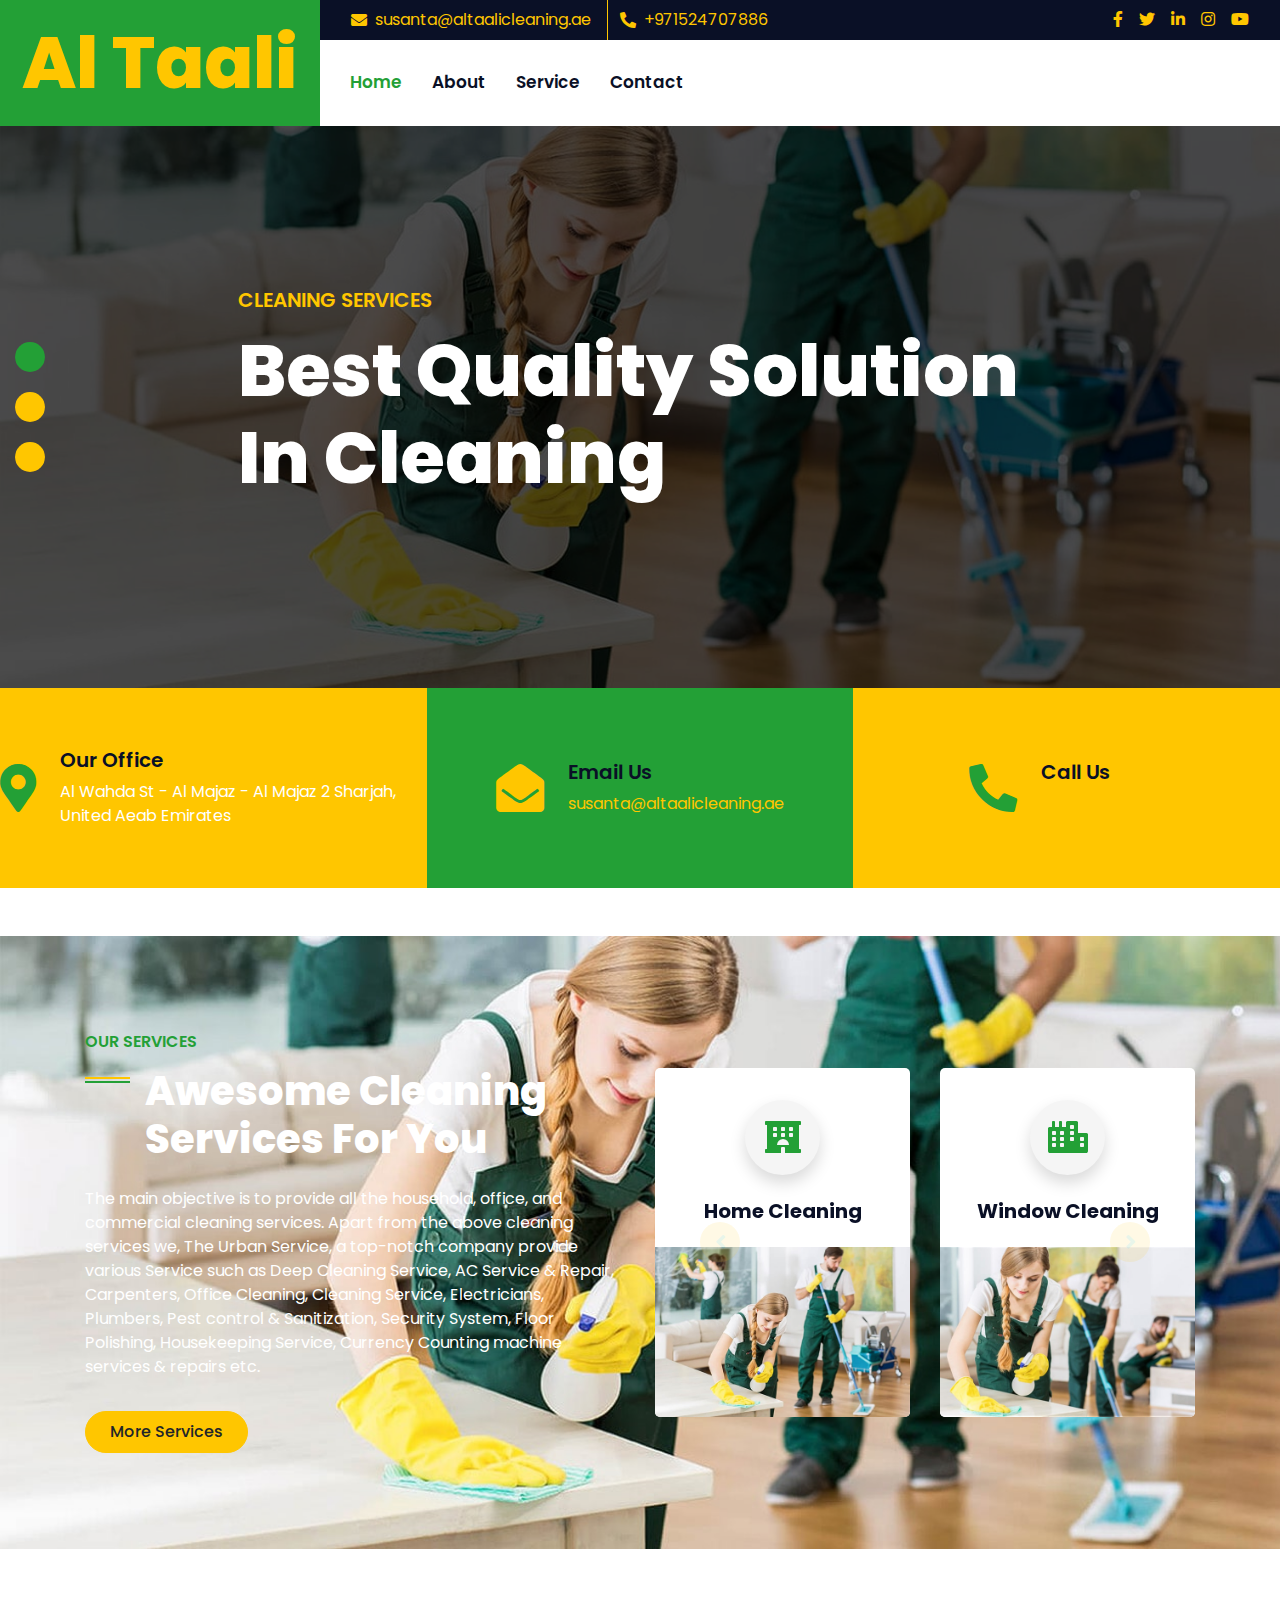
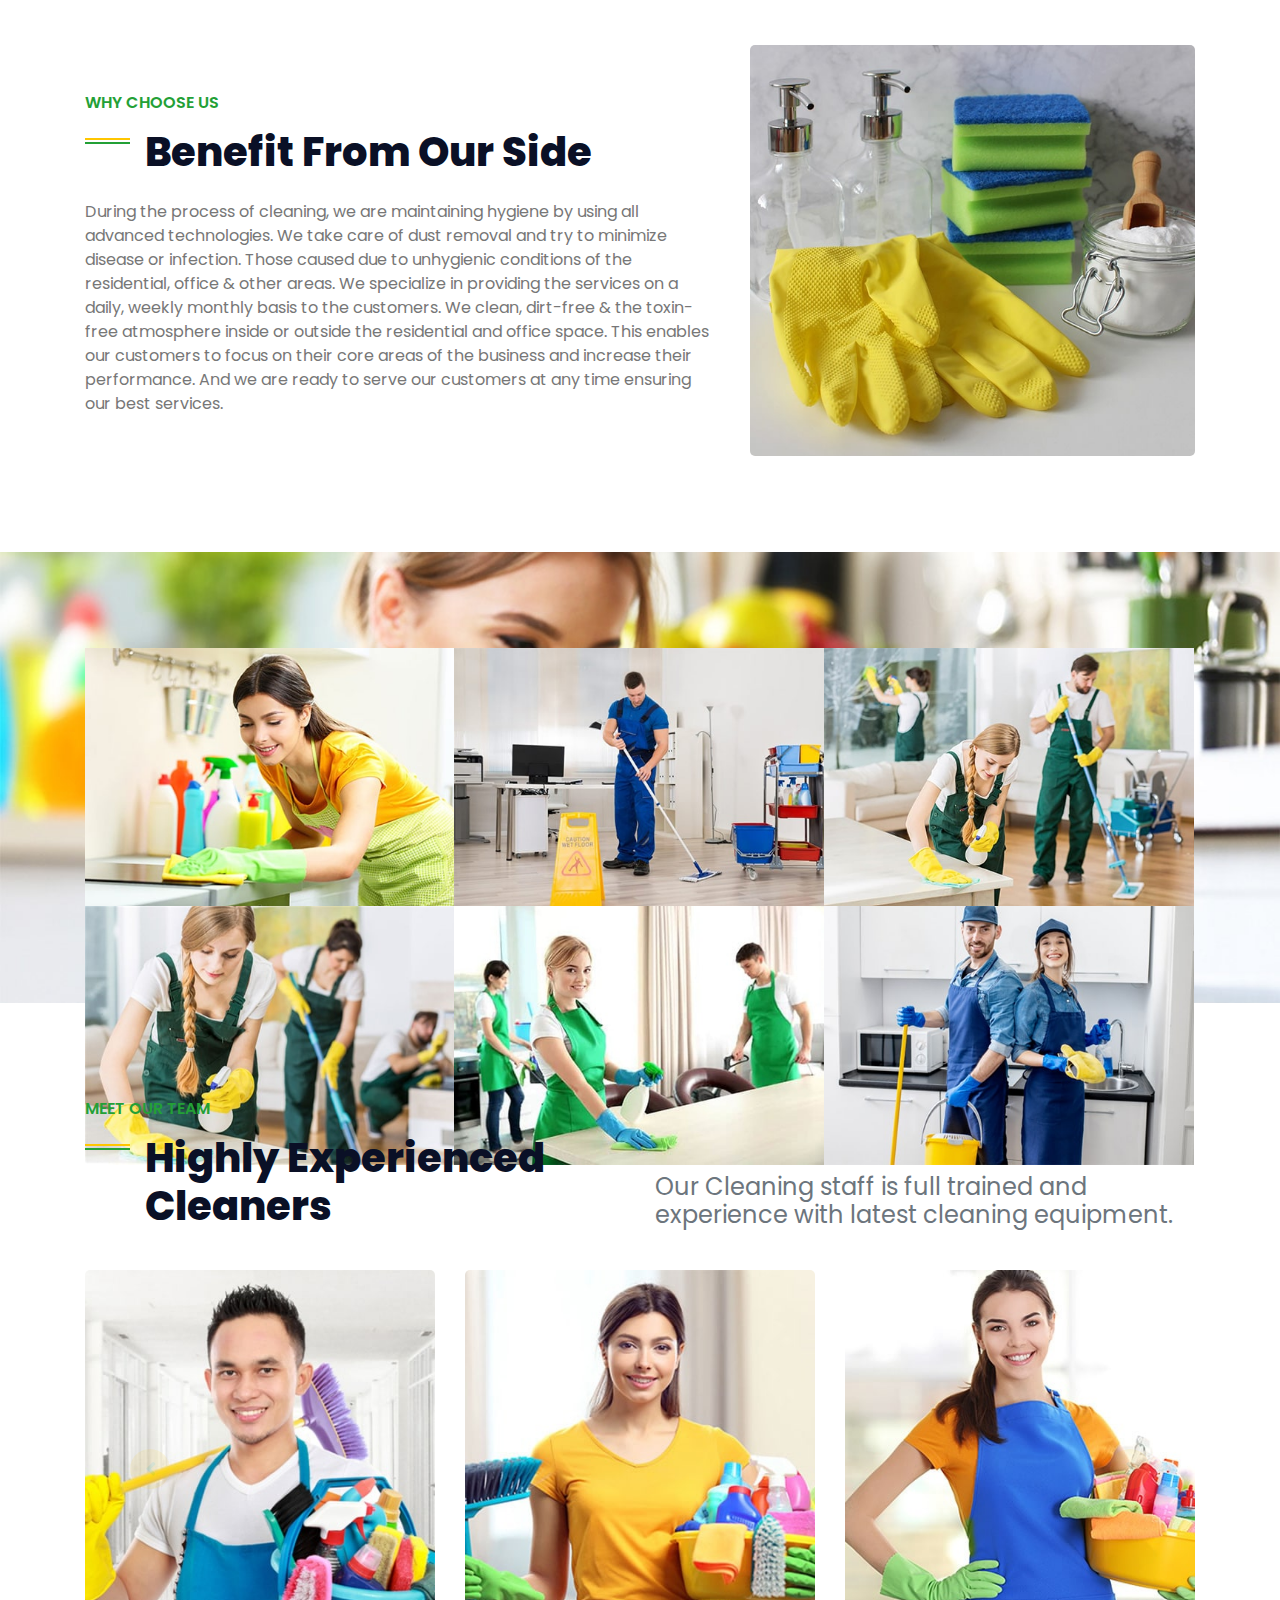
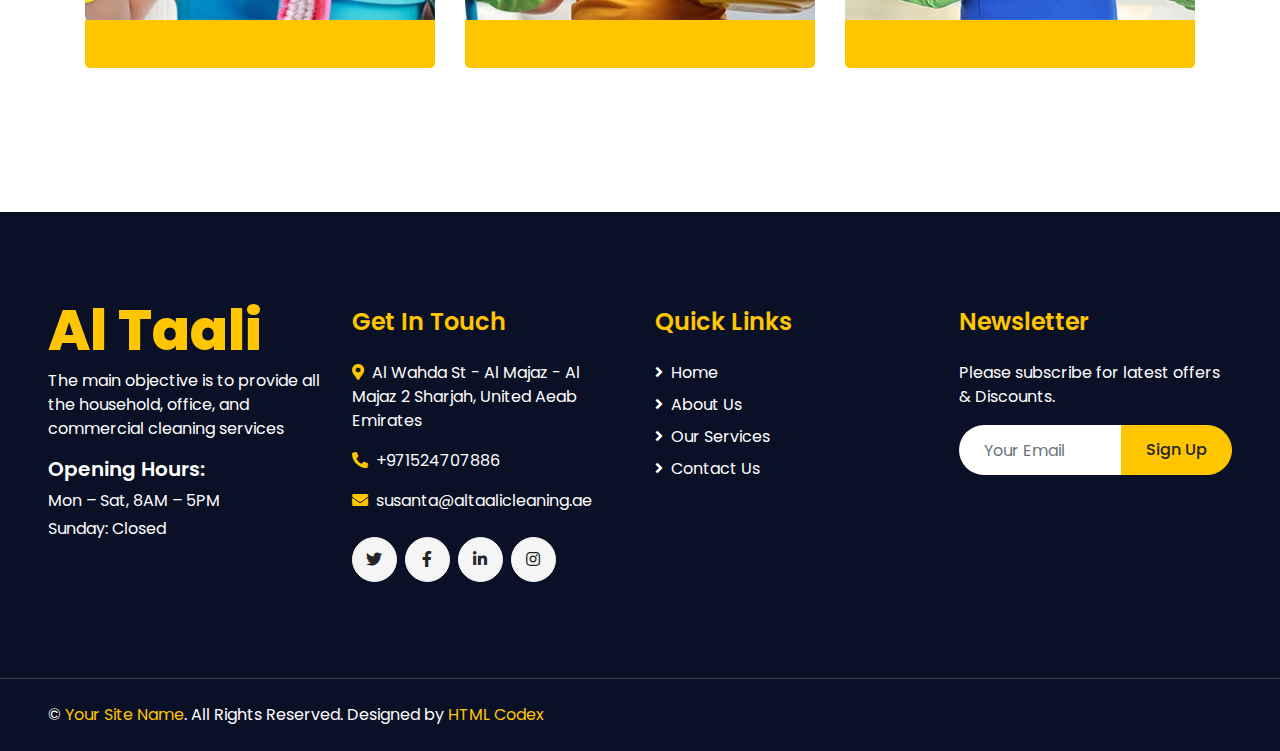
==== commit 050d7f2c: "Update index.html" ====
--- a/index.html
+++ b/index.html
@@ -40,8 +40,8 @@
                     <div class="col-lg-7 text-left text-white">
                         <div class="h-100 d-inline-flex align-items-center border-right border-primary py-2 px-3">
                             <i class="fa fa-envelope text-primary mr-2"></i>
-                            <!--<small>info@susantasarkar.com</small>-->
-<a href = "info@susantasarkar.com">info@susantasarkar.com</a>
+                            <!--<small>susanta@altaalicleaning.ae</small>-->
+<a href = "info@susantasarkar.com">susanta@altaalicleaning.ae</a>
                         </div>
                         <div class="h-100 d-inline-flex align-items-center py-2 px-2">
                             <i class="fa fa-phone-alt text-primary mr-2"></i>
@@ -57,7 +57,7 @@
                             <a class="text-primary p-2" href="">
                                 <i class="fab fa-twitter"></i>
                             </a>
-                            <a class="text-primary p-2" href="">
+                            <a class="text-primary p-2" href="https://www.linkedin.com/company/al-taali-building-cleaning-services-co-llc/">
                                 <i class="fab fa-linkedin-in"></i>
                             </a>
                             <a class="text-primary p-2" href="">
